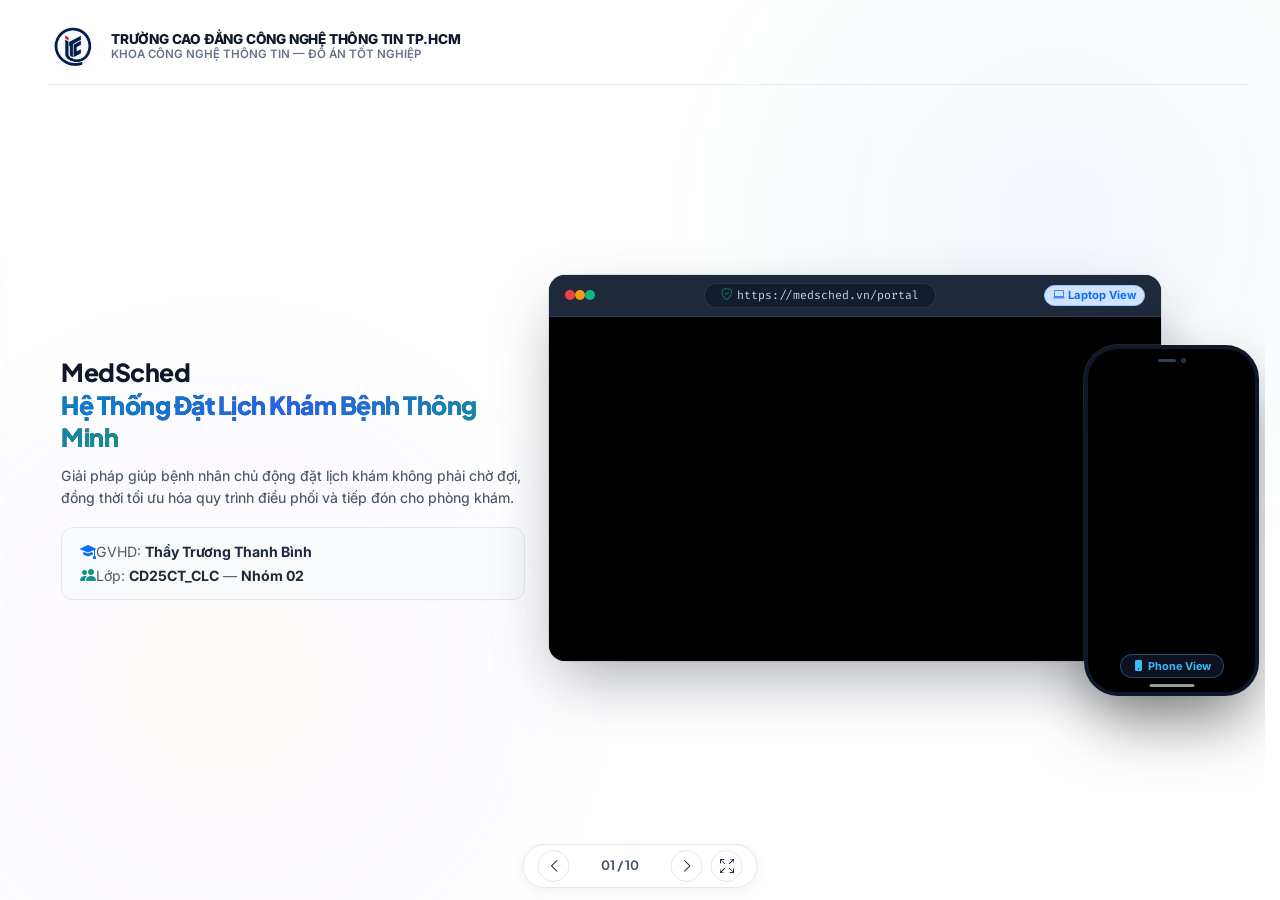
==== b_Slide/index.html @ 3b8d7a93 "refactor(slide-02): remove 3-tier architecture bar, expand 4 user module cards" ====
<!DOCTYPE html>
<html lang="vi">
<head>
  <meta charset="UTF-8">
  <meta name="viewport" content="width=device-width, initial-scale=1.0">
  <title>MedSched | Hệ Thống Đặt Lịch Khám Bệnh Thông Minh</title>
  <meta name="description" content="Slide web thuyết trình bảo vệ đồ án tốt nghiệp MedSched - Hệ thống y tế thông minh đặt lịch khám và vận hành phòng khám đa cơ sở.">

  <!-- Google Fonts: Plus Jakarta Sans, Inter, Fira Code -->
  <link rel="preconnect" href="https://fonts.googleapis.com">
  <link rel="preconnect" href="https://fonts.gstatic.com" crossorigin>
  <link href="https://fonts.googleapis.com/css2?family=Fira+Code:wght@400;500;600;700&family=Inter:wght@300;400;500;600;700;800&family=Plus+Jakarta+Sans:ital,wght@0,400;0,500;0,600;0,700;0,800;1,400;1,700&display=swap" rel="stylesheet">

  <!-- Bootstrap 5.3 & Icons CDN -->
  <link href="https://cdn.jsdelivr.net/npm/bootstrap@5.3.2/dist/css/bootstrap.min.css" rel="stylesheet">
  <link rel="stylesheet" href="https://cdn.jsdelivr.net/npm/bootstrap-icons@1.11.3/font/bootstrap-icons.min.css">

  <link rel="stylesheet" href="./css/style.css">
</head>
<body>
  <div class="bg-mesh-glow"></div>

  <!-- Main Slides Container -->
  
  <!-- Main Slides Container -->
  <div class="slides-container" id="snapContainer">

    <!-- SLIDE 01: BÌA ĐỀ TÀI -->
    <section class="slide-section active" id="slide-01">
      
      <div class="content-box hero-box position-relative d-flex flex-column justify-content-between my-auto">
        <!-- Top Header Bar: Logo ITC + Tên Trường & Khoa (Đưa lên đỉnh Slide 01 theo đúng vị trí khoanh đỏ) -->
        <div class="slide-01-top-bar d-flex align-items-center justify-content-between w-100">
          <div class="slide-01-brand-header">
            <img src="./img/logo_itc.png" alt="Logo Trường Cao Đẳng Công Nghệ Thông Tin TP.HCM - ITC" class="itc-logo">
            <div class="d-flex flex-column">
              <span class="school-title">TRƯỜNG CAO ĐẲNG CÔNG NGHỆ THÔNG TIN TP.HCM</span>
              <span class="school-sub">KHOA CÔNG NGHỆ THÔNG TIN — ĐỒ ÁN TỐT NGHIỆP</span>
            </div>
          </div>
        </div>

        <div class="row g-3 g-xl-4 align-items-center w-100 mx-auto justify-content-between my-auto">
          <!-- Cột Trái: Thông tin đề tài, GVHD & Nhóm thực hiện (Bố cục cân đối, liền mạch trang nhã) -->
          <div class="col-lg-5 col-xl-5 text-start d-flex flex-column justify-content-center slide-01-left-col py-1">
            <!-- Tiêu đề đề tài -->
            <h1 class="display-title cover-title">
              MedSched<br>
              <span class="hero-gradient">Hệ Thống Đặt Lịch Khám Bệnh Thông Minh</span>
            </h1>

            <!-- Câu mô tả sản phẩm giải quyết vấn đề -->
            <p class="cover-description">
              Giải pháp giúp bệnh nhân chủ động đặt lịch khám không phải chờ đợi, đồng thời tối ưu hóa quy trình điều phối và tiếp đón cho phòng khám.
            </p>

            <!-- Khung thông tin GVHD & Nhóm -->
            <div class="teacher-card d-flex flex-column gap-1.5 text-muted">
              <div class="d-flex align-items-center">
                <i class="bi bi-mortarboard-fill text-primary me-2.5 fs-6"></i>
                <span>GVHD: <strong class="text-slate-800">Thầy Trương Thanh Bình</strong></span>
              </div>
              <div class="d-flex align-items-center">
                <i class="bi bi-people-fill text-teal me-2.5 fs-6"></i>
                <span>Lớp: <strong class="text-slate-800">CD25CT_CLC</strong> — <strong class="text-slate-800">Nhóm 02</strong></span>
              </div>
            </div>
          </div>

          <!-- Cột Phải: Mockup Laptop & Phone hiển thị 2 Video UI Live Demo -->
          <div class="col-lg-7 col-xl-7 d-flex justify-content-end p-0">
            <div class="hero-showcase-container position-relative">
              <!-- Mockup Laptop (Web Portal & Admin UI Video) -->
              <div class="laptop-mockup-wrapper">
                <div class="laptop-window-bar d-flex align-items-center justify-content-between px-3 py-2">
                  <div class="d-flex align-items-center gap-1.5">
                    <span class="window-dot dot-red"></span>
                    <span class="window-dot dot-yellow"></span>
                    <span class="window-dot dot-green"></span>
                  </div>
                  <div class="laptop-url-pill text-truncate">
                    <i class="bi bi-shield-check text-success me-1"></i>https://medsched.vn/portal
                  </div>
                  <div class="laptop-badge">
                    <span class="badge bg-primary-subtle text-primary border border-primary-subtle rounded-pill py-0.5 px-2.5 member-lead-badge">
                      <i class="bi bi-laptop me-1"></i>Laptop View
                    </span>
                  </div>
                </div>
                <div class="laptop-screen-content">
                  <video src="./video/UI_LapTop.mp4" autoplay muted loop playsinline preload="auto" class="laptop-video"></video>
                </div>
              </div>

              <!-- Mockup Phone (Mobile PWA Video) -->
              <div class="phone-mockup-wrapper">
                <div class="phone-notch">
                  <span class="phone-speaker"></span>
                  <span class="phone-camera"></span>
                </div>
                <div class="phone-screen-content">
                  <video src="./video/UI_Phone.mp4" autoplay muted loop playsinline preload="auto" class="phone-video"></video>
                </div>
                <div class="phone-bottom-bar">
                  <span class="phone-home-indicator"></span>
                </div>
                <div class="phone-floating-tag">
                  <i class="bi bi-phone-fill me-1"></i>Phone View
                </div>
              </div>

            </div>
          </div>

        </div>
      </div>
    
    </section>

    
    <!-- SLIDE 02: CẤU TRÚC DỰ ÁN & CÁC PHÂN HỆ CỐT LÕI -->
    <section class="slide-section" id="slide-02">
      <div class="content-box d-flex flex-column justify-content-between">
        <!-- Header -->
        <div class="d-flex justify-content-between align-items-center mb-2 pb-2 border-bottom">
          <div>
            <h2 class="h4 fw-bold mb-0 text-slate-900">01. Cấu Trúc Dự Án &amp; Các Phân Hệ Cốt Lõi</h2>
            <p class="text-muted small mb-0">Mô hình hoạt động và vai trò của 4 phân hệ người dùng phục vụ quy trình y tế</p>
          </div>
          <img src="./img/logo_itc.png" alt="Logo ITC" class="slide-header-itc-logo">
        </div>

        <!-- 4 Phân Hệ Cốt Lõi (4 Cột Đầy Đủ Không Gian) -->
        <div class="row g-3 my-auto align-items-stretch" style="flex: 1; padding: 8px 0;">
          <!-- 1. BỆNH NHÂN -->
          <div class="col-md-6 col-xl-3">
            <div class="module-card h-100 p-3.5 d-flex flex-column justify-content-between border-top-primary">
              <div>
                <div class="d-flex align-items-center justify-content-between mb-3 pb-2 border-bottom">
                  <div class="d-flex align-items-center gap-2">
                    <div class="module-icon-wrap bg-primary-subtle text-primary">
                      <i class="bi bi-people-fill fs-5"></i>
                    </div>
                    <div>
                      <h5 class="fw-bold text-slate-800 mb-0 fs-6">Phân Hệ Bệnh Nhân</h5>
                      <span class="badge bg-primary-subtle text-primary border border-primary px-1.5 py-0.5" style="font-size: 0.68rem;">Cổng Đặt Lịch</span>
                    </div>
                  </div>
                </div>
                <div class="module-tasks-list">
                  <div class="small text-slate-700 mb-2.5"><i class="bi bi-check-circle-fill text-primary me-2"></i><strong>Đặt lịch trực tuyến:</strong> Chọn bác sĩ, chuyên khoa và khung giờ linh hoạt.</div>
                  <div class="small text-slate-700 mb-2.5"><i class="bi bi-check-circle-fill text-primary me-2"></i><strong>Phiếu hẹn điện tử:</strong> Nhận mã phiếu hẹn kèm mã QR để tiếp đón tức thì.</div>
                  <div class="small text-slate-700"><i class="bi bi-check-circle-fill text-primary me-2"></i><strong>Tra cứu cá nhân:</strong> Xem lại lịch sử khám bệnh, đơn thuốc và thanh toán.</div>
                </div>
              </div>
              <div class="module-card-footer mt-3 pt-2.5 border-top text-muted small d-flex justify-content-between align-items-center">
                <span>Đối tượng:</span>
                <span class="badge bg-light text-slate-700 border">Bệnh nhân / Người nhà</span>
              </div>
            </div>
          </div>

          <!-- 2. TIẾP ĐÓN & LỄ TÂN -->
          <div class="col-md-6 col-xl-3">
            <div class="module-card h-100 p-3.5 d-flex flex-column justify-content-between border-top-amber">
              <div>
                <div class="d-flex align-items-center justify-content-between mb-3 pb-2 border-bottom">
                  <div class="d-flex align-items-center gap-2">
                    <div class="module-icon-wrap bg-amber-subtle text-amber">
                      <i class="bi bi-hospital fs-5"></i>
                    </div>
                    <div>
                      <h5 class="fw-bold text-slate-800 mb-0 fs-6">Phân Hệ Tiếp Đón</h5>
                      <span class="badge bg-amber-subtle text-amber border border-warning px-1.5 py-0.5" style="font-size: 0.68rem;">Quầy Lễ Tân</span>
                    </div>
                  </div>
                </div>
                <div class="module-tasks-list">
                  <div class="small text-slate-700 mb-2.5"><i class="bi bi-check-circle-fill text-amber me-2"></i><strong>Tiếp nhận nhanh:</strong> Quét mã QR trên điện thoại để đối soát thông tin đặt hẹn.</div>
                  <div class="small text-slate-700 mb-2.5"><i class="bi bi-check-circle-fill text-amber me-2"></i><strong>Cấp số thứ tự (STT):</strong> Tự động phân luồng vào đúng buồng khám chuyên khoa.</div>
                  <div class="small text-slate-700"><i class="bi bi-check-circle-fill text-amber me-2"></i><strong>Điều phối hàng đợi:</strong> Theo dõi sĩ số phòng khám theo thời gian thực.</div>
                </div>
              </div>
              <div class="module-card-footer mt-3 pt-2.5 border-top text-muted small d-flex justify-content-between align-items-center">
                <span>Đối tượng:</span>
                <span class="badge bg-light text-slate-700 border">Nhân viên tiếp đón</span>
              </div>
            </div>
          </div>

          <!-- 3. BÁC SĨ CHUYÊN KHOA -->
          <div class="col-md-6 col-xl-3">
            <div class="module-card h-100 p-3.5 d-flex flex-column justify-content-between border-top-teal">
              <div>
                <div class="d-flex align-items-center justify-content-between mb-3 pb-2 border-bottom">
                  <div class="d-flex align-items-center gap-2">
                    <div class="module-icon-wrap bg-teal-subtle text-teal">
                      <i class="bi bi-clipboard2-pulse fs-5"></i>
                    </div>
                    <div>
                      <h5 class="fw-bold text-slate-800 mb-0 fs-6">Phân Hệ Bác Sĩ</h5>
                      <span class="badge bg-teal-subtle text-teal border border-teal px-1.5 py-0.5" style="font-size: 0.68rem;">Buồng Khám Bệnh</span>
                    </div>
                  </div>
                </div>
                <div class="module-tasks-list">
                  <div class="small text-slate-700 mb-2.5"><i class="bi bi-check-circle-fill text-teal me-2"></i><strong>Quản lý ca trực:</strong> Xem danh sách bệnh nhân đang chờ khám theo số thứ tự.</div>
                  <div class="small text-slate-700 mb-2.5"><i class="bi bi-check-circle-fill text-teal me-2"></i><strong>Bệnh án điện tử:</strong> Nhập triệu chứng lâm sàng và ghi nhận chẩn đoán.</div>
                  <div class="small text-slate-700"><i class="bi bi-check-circle-fill text-teal me-2"></i><strong>Kê đơn thuốc số:</strong> Chọn danh mục thuốc, liều dùng và hướng dẫn điều trị.</div>
                </div>
              </div>
              <div class="module-card-footer mt-3 pt-2.5 border-top text-muted small d-flex justify-content-between align-items-center">
                <span>Đối tượng:</span>
                <span class="badge bg-light text-slate-700 border">Bác sĩ chuyên khoa</span>
              </div>
            </div>
          </div>

          <!-- 4. QUẢN TRỊ HỆ THỐNG -->
          <div class="col-md-6 col-xl-3">
            <div class="module-card h-100 p-3.5 d-flex flex-column justify-content-between border-top-purple">
              <div>
                <div class="d-flex align-items-center justify-content-between mb-3 pb-2 border-bottom">
                  <div class="d-flex align-items-center gap-2">
                    <div class="module-icon-wrap bg-purple-subtle text-purple">
                      <i class="bi bi-shield-lock fs-5"></i>
                    </div>
                    <div>
                      <h5 class="fw-bold text-slate-800 mb-0 fs-6">Phân Hệ Quản Trị</h5>
                      <span class="badge bg-purple-subtle text-purple border border-purple px-1.5 py-0.5" style="font-size: 0.68rem;">Admin / Giám Đốc</span>
                    </div>
                  </div>
                </div>
                <div class="module-tasks-list">
                  <div class="small text-slate-700 mb-2.5"><i class="bi bi-check-circle-fill text-purple me-2"></i><strong>Quản lý nhân sự:</strong> Cấp tài khoản và phân quyền chặt chẽ theo vai trò.</div>
                  <div class="small text-slate-700 mb-2.5"><i class="bi bi-check-circle-fill text-purple me-2"></i><strong>Cấu hình phòng khám:</strong> Thiết lập chuyên khoa, buồng khám &amp; lịch làm việc.</div>
                  <div class="small text-slate-700"><i class="bi bi-check-circle-fill text-purple me-2"></i><strong>Báo cáo thống kê:</strong> Theo dõi lượt khám, trạng thái xử lý và doanh thu.</div>
                </div>
              </div>
              <div class="module-card-footer mt-3 pt-2.5 border-top text-muted small d-flex justify-content-between align-items-center">
                <span>Đối tượng:</span>
                <span class="badge bg-light text-slate-700 border">Quản trị viên (Admin)</span>
              </div>
            </div>
          </div>
        </div>
      </div>
    </section>


    <section class="slide-section" id="slide-03">
      <div class="content-box d-flex flex-column justify-content-between h-100">
        <!-- Header -->
        <div class="d-flex justify-content-between align-items-center mb-2 pb-2 border-bottom flex-shrink-0">
          <div>
            <h2 class="h4 fw-bold mb-0 text-slate-900">02. Luồng Nghiệp Vụ 1 Ca Khám Hoàn Chỉnh</h2>
            <span class="text-muted small">Quy trình vận hành 4 giai đoạn khép kín từ lúc đặt lịch hẹn đến khi hoàn tất xuất viện</span>
          </div>
          <img src="./img/logo_itc.png" alt="Logo ITC" class="slide-header-itc-logo">
        </div>

        <!-- Khung Luồng Nghiệp Vụ Chính (4 Cột Giai Đoạn Tuyến Tính) -->
        <div class="clinical-workflow-board flex-grow-1 d-flex flex-column justify-content-between my-auto py-1">
          <div class="row g-3 align-items-stretch">
            
            <!-- GIAI ĐOẠN 1: BỆNH NHÂN ĐẶT LỊCH -->
            <div class="col-lg-3 col-md-6 d-flex">
              <div class="workflow-stage-card card-patient w-100 d-flex flex-column justify-content-between">
                <div>
                  <div class="stage-card-top border-bottom pb-2 mb-2">
                    <div class="d-flex align-items-center justify-content-between mb-1.5">
                      <span class="stage-step-badge badge-step-1">GIAI ĐOẠN 01</span>
                      <span class="badge bg-primary-subtle text-primary border border-primary-subtle px-2 py-0.5" style="font-size: 0.7rem;">
                        <i class="bi bi-person-fill me-1"></i>Bệnh Nhân
                      </span>
                    </div>
                    <h5 class="fw-bold text-slate-900 mb-0 fs-6">1. Đặt Lịch Trực Tuyến</h5>
                    <span class="text-muted" style="font-size: 0.74rem;">Cổng thông tin Web / Mobile</span>
                  </div>

                  <div class="stage-status-box status-booked mb-2.5">
                    <span class="status-label text-muted" style="font-size: 0.74rem;">Trạng thái hệ thống:</span>
                    <span class="status-code">BOOKED</span>
                  </div>

                  <div class="stage-action-list">
                    <div class="stage-action-item">
                      <div class="action-num">1</div>
                      <div class="action-text">
                        <strong>Chọn Bác sĩ &amp; Khung giờ:</strong>
                        <p class="mb-0 text-muted">Tra cứu chuyên khoa, chọn ngày khám và giờ còn trống.</p>
                      </div>
                    </div>
                    <div class="stage-action-item">
                      <div class="action-num">2</div>
                      <div class="action-text">
                        <strong>Khai báo thông tin cá nhân:</strong>
                        <p class="mb-0 text-muted">Điền họ tên, số điện thoại &amp; triệu chứng bệnh ban đầu.</p>
                      </div>
                    </div>
                    <div class="stage-action-item">
                      <div class="action-num">3</div>
                      <div class="action-text">
                        <strong>Xác nhận phiếu hẹn:</strong>
                        <p class="mb-0 text-muted">Hệ thống tạo mã lịch hẹn duy nhất và sinh mã QR lưu về máy.</p>
                      </div>
                    </div>
                  </div>
                </div>

                <div class="stage-artifact-box artifact-patient mt-2.5">
                  <div class="artifact-label"><i class="bi bi-qr-code me-1"></i>Kết quả đầu ra:</div>
                  <div class="artifact-title">Phiếu Hẹn Điện Tử + Mã QR</div>
                </div>
              </div>
            </div>

            <!-- GIAI ĐOẠN 2: LỄ TÂN TIẾP ĐÓN -->
            <div class="col-lg-3 col-md-6 d-flex">
              <div class="workflow-stage-card card-reception w-100 d-flex flex-column justify-content-between">
                <div>
                  <div class="stage-card-top border-bottom pb-2 mb-2">
                    <div class="d-flex align-items-center justify-content-between mb-1.5">
                      <span class="stage-step-badge badge-step-2">GIAI ĐOẠN 02</span>
                      <span class="badge bg-info-subtle text-info border border-info-subtle px-2 py-0.5" style="font-size: 0.7rem;">
                        <i class="bi bi-hospital me-1"></i>Lễ Tân
                      </span>
                    </div>
                    <h5 class="fw-bold text-slate-900 mb-0 fs-6">2. Tiếp Đón &amp; Cấp STT</h5>
                    <span class="text-muted" style="font-size: 0.74rem;">Tại quầy tiếp nhận phòng khám</span>
                  </div>

                  <div class="stage-status-box status-checkedin mb-2.5">
                    <span class="status-label text-muted" style="font-size: 0.74rem;">Trạng thái hệ thống:</span>
                    <span class="status-code">CHECKED_IN</span>
                  </div>

                  <div class="stage-action-list">
                    <div class="stage-action-item">
                      <div class="action-num">1</div>
                      <div class="action-text">
                        <strong>Quét mã QR check-in:</strong>
                        <p class="mb-0 text-muted">Lễ tân dùng camera quét mã QR trên điện thoại bệnh nhân.</p>
                      </div>
                    </div>
                    <div class="stage-action-item">
                      <div class="action-num">2</div>
                      <div class="action-text">
                        <strong>Đối soát thông tin:</strong>
                        <p class="mb-0 text-muted">Kiểm tra thông tin đặt hẹn và xác nhận bệnh nhân đã tới.</p>
                      </div>
                    </div>
                    <div class="stage-action-item">
                      <div class="action-num">3</div>
                      <div class="action-text">
                        <strong>Cấp số thứ tự (STT):</strong>
                        <p class="mb-0 text-muted">Hệ thống cấp STT và tự động đẩy vào hàng đợi của Bác sĩ.</p>
                      </div>
                    </div>
                  </div>
                </div>

                <div class="stage-artifact-box artifact-reception mt-2.5">
                  <div class="artifact-label"><i class="bi bi-ticket-perforated me-1"></i>Kết quả đầu ra:</div>
                  <div class="artifact-title">Số Thứ Tự &amp; Buồng Khám Chỉ Định</div>
                </div>
              </div>
            </div>

            <!-- GIAI ĐOẠN 3: BÁC SĨ KHÁM & KÊ ĐƠN -->
            <div class="col-lg-3 col-md-6 d-flex">
              <div class="workflow-stage-card card-doctor w-100 d-flex flex-column justify-content-between">
                <div>
                  <div class="stage-card-top border-bottom pb-2 mb-2">
                    <div class="d-flex align-items-center justify-content-between mb-1.5">
                      <span class="stage-step-badge badge-step-3">GIAI ĐOẠN 03</span>
                      <span class="badge bg-warning-subtle text-amber border border-warning-subtle px-2 py-0.5" style="font-size: 0.7rem;">
                        <i class="bi bi-heart-pulse-fill me-1"></i>Bác Sĩ
                      </span>
                    </div>
                    <h5 class="fw-bold text-slate-900 mb-0 fs-6">3. Khám Bệnh &amp; Kê Đơn</h5>
                    <span class="text-muted" style="font-size: 0.74rem;">Tại buồng khám chuyên khoa</span>
                  </div>

                  <div class="stage-status-box status-inprogress mb-2.5">
                    <span class="status-label text-muted" style="font-size: 0.74rem;">Trạng thái hệ thống:</span>
                    <span class="status-code">IN_PROGRESS</span>
                  </div>

                  <div class="stage-action-list">
                    <div class="stage-action-item">
                      <div class="action-num">1</div>
                      <div class="action-text">
                        <strong>Gọi số thứ tự vào buồng:</strong>
                        <p class="mb-0 text-muted">Bác sĩ xem hàng đợi ca trực và bấm gọi bệnh nhân tiếp theo.</p>
                      </div>
                    </div>
                    <div class="stage-action-item">
                      <div class="action-num">2</div>
                      <div class="action-text">
                        <strong>Khám lâm sàng &amp; chẩn đoán:</strong>
                        <p class="mb-0 text-muted">Thăm khám thực tế, ghi nhận kết quả vào bệnh án điện tử.</p>
                      </div>
                    </div>
                    <div class="stage-action-item">
                      <div class="action-num">3</div>
                      <div class="action-text">
                        <strong>Kê đơn thuốc điện tử:</strong>
                        <p class="mb-0 text-muted">Chọn thuốc, kê liều dùng và chuyển đơn sang quầy thanh toán.</p>
                      </div>
                    </div>
                  </div>
                </div>

                <div class="stage-artifact-box artifact-doctor mt-2.5">
                  <div class="artifact-label"><i class="bi bi-file-earmark-medical me-1"></i>Kết quả đầu ra:</div>
                  <div class="artifact-title">Bệnh Án Điện Tử &amp; Đơn Thuốc Số</div>
                </div>
              </div>
            </div>

            <!-- GIAI ĐOẠN 4: THU NGÂN THANH TOÁN -->
            <div class="col-lg-3 col-md-6 d-flex">
              <div class="workflow-stage-card card-cashier w-100 d-flex flex-column justify-content-between">
                <div>
                  <div class="stage-card-top border-bottom pb-2 mb-2">
                    <div class="d-flex align-items-center justify-content-between mb-1.5">
                      <span class="stage-step-badge badge-step-4">GIAI ĐOẠN 04</span>
                      <span class="badge bg-success-subtle text-success border border-success-subtle px-2 py-0.5" style="font-size: 0.7rem;">
                        <i class="bi bi-cash-stack me-1"></i>Thu Ngân
                      </span>
                    </div>
                    <h5 class="fw-bold text-slate-900 mb-0 fs-6">4. Thanh Toán &amp; Xuất Viện</h5>
                    <span class="text-muted" style="font-size: 0.74rem;">Tại quầy thu ngân &amp; nhà thuốc</span>
                  </div>

                  <div class="stage-status-box status-completed mb-2.5">
                    <span class="status-label text-muted" style="font-size: 0.74rem;">Trạng thái hệ thống:</span>
                    <span class="status-code">COMPLETED</span>
                  </div>

                  <div class="stage-action-list">
                    <div class="stage-action-item">
                      <div class="action-num">1</div>
                      <div class="action-text">
                        <strong>Tính toán tổng viện phí:</strong>
                        <p class="mb-0 text-muted">Hệ thống tự động cộng tiền khám và tiền thuốc trong đơn.</p>
                      </div>
                    </div>
                    <div class="stage-action-item">
                      <div class="action-num">2</div>
                      <div class="action-text">
                        <strong>Thanh toán linh hoạt:</strong>
                        <p class="mb-0 text-muted">Bệnh nhân thanh toán bằng Tiền mặt hoặc Quét mã VietQR.</p>
                      </div>
                    </div>
                    <div class="stage-action-item">
                      <div class="action-num">3</div>
                      <div class="action-text">
                        <strong>In hóa đơn &amp; phát thuốc:</strong>
                        <p class="mb-0 text-muted">In biên lai thanh toán, bàn giao thuốc và hoàn tất ca khám.</p>
                      </div>
                    </div>
                  </div>
                </div>

                <div class="stage-artifact-box artifact-cashier mt-2.5">
                  <div class="artifact-label"><i class="bi bi-receipt me-1"></i>Kết quả đầu ra:</div>
                  <div class="artifact-title">Hóa Đơn Viện Phí &amp; Hoàn Tất Khám</div>
                </div>
              </div>
            </div>

          </div>

          <!-- Dải Tiến Trình Liên Kết Bên Dưới (Workflow Continuity Pipeline) -->
          <div class="workflow-flow-bar mt-2.5 p-2 rounded-3 bg-white border d-flex align-items-center justify-content-between shadow-sm flex-shrink-0">
            <div class="flow-pill text-primary fw-bold small d-flex align-items-center gap-1.5" style="font-size: 0.8rem;">
              <i class="bi bi-1-circle-fill"></i> Đặt lịch trực tuyến
            </div>
            <div class="flow-connector text-muted small d-flex align-items-center gap-1" style="font-size: 0.74rem;">
              <span>Đến phòng khám</span> <i class="bi bi-arrow-right-short fs-5 text-primary"></i>
            </div>
            <div class="flow-pill text-info fw-bold small d-flex align-items-center gap-1.5" style="font-size: 0.8rem;">
              <i class="bi bi-2-circle-fill"></i> Quét QR &amp; Cấp STT
            </div>
            <div class="flow-connector text-muted small d-flex align-items-center gap-1" style="font-size: 0.74rem;">
              <span>Mời vào buồng</span> <i class="bi bi-arrow-right-short fs-5 text-info"></i>
            </div>
            <div class="flow-pill text-amber fw-bold small d-flex align-items-center gap-1.5" style="font-size: 0.8rem;">
              <i class="bi bi-3-circle-fill"></i> Khám bệnh &amp; Kê đơn
            </div>
            <div class="flow-connector text-muted small d-flex align-items-center gap-1" style="font-size: 0.74rem;">
              <span>Chuyển đơn thuốc</span> <i class="bi bi-arrow-right-short fs-5 text-amber"></i>
            </div>
            <div class="flow-pill text-success fw-bold small d-flex align-items-center gap-1.5" style="font-size: 0.8rem;">
              <i class="bi bi-4-circle-fill"></i> Thanh toán &amp; Nhận thuốc
            </div>
          </div>
        </div>
      </div>
    </section>
        <!-- SLIDE 04: KIẾN TRÚC TỔNG THỂ HỆ THỐNG (HIGH-LEVEL ARCHITECTURE) -->
    <section class="slide-section" id="slide-04">
      <div class="content-box d-flex flex-column justify-content-between">
        <div class="d-flex justify-content-between align-items-center mb-2 pb-2 border-bottom">
          <div class="d-flex align-items-center gap-2">
            <h2 class="h4 fw-bold mb-0 text-slate-900">03. Kiến Trúc Tổng Thể Hệ Thống (High-Level Architecture)</h2>
            <a href="./medsched_archify_architecture.html" target="_blank" class="btn btn-sm btn-outline-primary d-inline-flex align-items-center gap-1 py-0.5 px-2">
              <i class="bi bi-box-arrow-up-right"></i> Mở toàn màn hình
            </a>
          </div>
          <img src="./img/logo_itc.png" alt="Logo ITC" class="slide-header-itc-logo">
        </div>

        <div class="diagram-slide-body row g-3 align-items-center justify-content-center my-auto">
          <div class="col-12 d-flex justify-content-center">
            <div class="archify-frame-container">
              <iframe src="./medsched_archify_architecture.html?embed=true&v=2" title="Sơ đồ Kiến trúc Tổng thể Hệ thống MedSched Pro" class="archify-iframe" loading="lazy"></iframe>
            </div>
          </div>
        </div>
      </div>
    </section>

    <section class="slide-section" id="slide-05">
      <div class="content-box d-flex flex-column justify-content-between">
        <div class="d-flex justify-content-between align-items-center mb-2 pb-2 border-bottom">
          <div class="d-flex align-items-center gap-2">
            <h2 class="h4 fw-bold mb-0 text-slate-900">04. Kiến Trúc Lõi Hexagonal (Ports &amp; Adapters)</h2>
          </div>
          <img src="./img/logo_itc.png" alt="Logo ITC" class="slide-header-itc-logo">
        </div>

        <div class="diagram-slide-body row g-3 align-items-center my-auto">
          <div class="col-lg-8 col-xl-9 d-flex justify-content-center">
            <div class="diagram-img-frame">
              <img src="./img/SoDo_LucGiac_Slide3.png" alt="Kiến trúc lục giác MedSched" class="diagram-img">
            </div>
          </div>
          <div class="col-lg-4 col-xl-3 d-flex flex-column gap-2">
            <div class="key-point-card border-left-red">
              <span class="badge bg-danger text-white mb-1">Tâm Lục Giác</span>
              <h6 class="fw-bold">Lõi Core Domain (0% Spring)</h6>
              <p class="mb-0">Hoàn toàn là Java 21 thuần túy, chứa các thực thể và Use Case y tế độc lập 100% với Spring Framework.</p>
            </div>
            <div class="key-point-card border-left-emerald">
              <span class="badge bg-success text-white mb-1">3 Cạnh Bên Trái</span>
              <h6 class="fw-bold">Inbound Ports &amp; Adapters</h6>
              <p class="mb-0">Cổng tiếp nhận yêu cầu từ Web Next.js 15, máy quét mã QR tiếp đón và Filter kiểm soát JWT 1 phiên duy nhất.</p>
            </div>
            <div class="key-point-card border-left-purple">
              <span class="badge text-white mb-1 bg-purple-accent">3 Cạnh Bên Phải</span>
              <h6 class="fw-bold">Outbound Ports &amp; Adapters</h6>
              <p class="mb-0">Cổng cắm ngoại vi: Spring Data JPA (MySQL 23 bảng), Spring AI (Gemini 2.5 Flash) và VietQR tự động.</p>
            </div>
          </div>
        </div>
      </div>
    </section>
        <section class="slide-section" id="slide-06">
      <div class="content-box d-flex flex-column justify-content-between">
        <div class="d-flex justify-content-between align-items-center mb-2 pb-2 border-bottom">
          <div class="d-flex align-items-center gap-2">
            <h2 class="h4 fw-bold mb-0 text-slate-900">05. Thiết Kế Cơ Sở Dữ Liệu Quan Hệ (Chuẩn 3NF - MySQL)</h2>
          </div>
          <img src="./img/logo_itc.png" alt="Logo ITC" class="slide-header-itc-logo">
        </div>

        <div class="diagram-slide-body row g-3 align-items-center my-auto">
          <!-- Cột Trái: Window Mockup khung CSDL trực quan -->
          <div class="col-lg-5 col-xl-5 d-flex justify-content-center">
            <div class="diagram-img-frame diagram-frame-db" title="Click để phóng to toàn màn hình">
              <div class="db-mockup-header">
                <div class="db-mockup-dots">
                  <span class="db-mockup-dot db-dot-red"></span>
                  <span class="db-mockup-dot db-dot-yellow"></span>
                  <span class="db-mockup-dot db-dot-green"></span>
                </div>
                <span class="db-mockup-title">ERD Schema • MySQL 8.0</span>
                <span class="db-mockup-badge"><i class="bi bi-diagram-3 me-1"></i>ERD DBeaver</span>
              </div>
              <div class="db-mockup-body">
                <img src="./img/medsched_db.png" alt="Sơ đồ CSDL MedSched" class="diagram-img diagram-img-db">
                <div class="db-zoom-floating-hint"><i class="bi bi-arrows-fullscreen"></i> Phóng to</div>
              </div>
            </div>
          </div>

          <!-- Cột Phải: 3 Thẻ nhóm nghiệp vụ rõ ràng, an toàn, dễ trình bày -->
          <div class="col-lg-7 col-xl-7 slide-06-cards-col">
            <!-- Thẻ 1: Khám Chữa Bệnh Cốt Lõi -->
            <div class="key-point-card db-card-compact border-left-blue">
              <div class="db-card-header">
                <span class="badge bg-primary text-white py-0.5 px-2 card-badge-sm"><i class="bi bi-hospital me-1"></i>Khám Chữa Bệnh</span>
                <span class="badge bg-primary-subtle text-primary fw-bold font-monospace px-2 py-0.5 card-badge-sm">Nghiệp Vụ Cốt Lõi</span>
              </div>
              <h6 class="db-card-title">Quản Lý Chuyên Khoa, Lịch Khám &amp; Hồ Sơ Bệnh Án</h6>
              <div class="db-card-body">
                <div class="db-card-line"><strong>• Bác sĩ &amp; Khung giờ:</strong> <code class="db-table-chip">specialties</code>, <code class="db-table-chip">doctors</code>, <code class="db-table-chip">doctor_schedules</code>, <code class="db-table-chip">time_slots</code> (Quản lý bác sĩ, ca trực và các khung giờ khám).</div>
                <div class="db-card-line"><strong>• Lịch hẹn khám:</strong> <code class="db-table-chip">appointments</code>, <code class="db-table-chip">appointment_status_logs</code> (Lưu trữ và theo dõi tiến trình ca khám).</div>
                <div class="db-card-line"><strong>• Bệnh án &amp; Đơn thuốc:</strong> <code class="db-table-chip">medical_records</code>, <code class="db-table-chip">medicines</code>, <code class="db-table-chip">prescriptions</code>, <code class="db-table-chip">prescription_items</code> (Chẩn đoán, kê đơn thuốc).</div>
              </div>
            </div>

            <!-- Thẻ 2: Quản Trị Hệ Thống & Viện Phí -->
            <div class="key-point-card db-card-compact border-left-teal">
              <div class="db-card-header">
                <span class="badge text-white py-0.5 px-2 bg-teal-accent card-badge-sm"><i class="bi bi-person-badge me-1"></i>Quản Trị &amp; Viện Phí</span>
                <span class="badge bg-teal-subtle text-teal fw-bold font-monospace px-2 py-0.5 card-badge-sm">Vận Hành &amp; Thanh Toán</span>
              </div>
              <h6 class="db-card-title">Người Dùng, Phân Quyền &amp; Hóa Đơn Dịch Vụ</h6>
              <div class="db-card-body">
                <div class="db-card-line"><strong>• Người dùng &amp; Phân quyền:</strong> <code class="db-table-chip">users</code>, <code class="db-table-chip">patient_profiles</code>, <code class="db-table-chip">medical_centers</code>, <code class="db-table-chip">user_medical_center_roles</code> (Quản lý tài khoản, hồ sơ người bệnh và vai trò).</div>
                <div class="db-card-line"><strong>• Hóa đơn &amp; Thanh toán:</strong> <code class="db-table-chip">invoices</code>, <code class="db-table-chip">payments</code> (Xuất viện phí, lưu lịch sử giao dịch rõ ràng, minh bạch).</div>
                <div class="db-card-line"><strong>• Tiện ích hỗ trợ:</strong> <code class="db-table-chip">promotions</code>, <code class="db-table-chip">doctor_reviews</code>, <code class="db-table-chip">system_settings</code> (Ưu đãi dịch vụ, đánh giá bác sĩ và cấu hình hệ thống).</div>
              </div>
            </div>

            <!-- Thẻ 3: Toàn Vẹn Quan Hệ & Chuẩn Hóa CSDL -->
            <div class="key-point-card db-card-compact border-left-green">
              <div class="db-card-header">
                <span class="badge bg-success text-white py-0.5 px-2 card-badge-sm"><i class="bi bi-shield-check me-1"></i>Toàn Vẹn Dữ Liệu</span>
                <span class="badge bg-success-subtle text-success fw-bold font-monospace px-2 py-0.5 card-badge-sm">100% Chuẩn 3NF</span>
              </div>
              <h6 class="db-card-title">Thiết Kế Chuẩn 3NF &amp; Ràng Buộc Khóa Ngoại Chặt Chẽ</h6>
              <div class="db-card-body">
                <div class="db-card-line"><strong>• Chuẩn 3NF:</strong> Thiết kế phân tách bảng khoa học, loại bỏ phụ thuộc bắc cầu; 100% bảng có khóa chính (PK).</div>
                <div class="db-card-line"><strong>• Ràng buộc toàn vẹn:</strong> Khóa ngoại (<code class="db-table-chip">ON DELETE RESTRICT</code>) đảm bảo không xóa nhầm dữ liệu lịch sử ca khám, bệnh án và viện phí.</div>
                <div class="db-card-line"><strong>• Tối ưu tra cứu:</strong> Đánh chỉ mục Index trên <code class="db-table-chip">booking_code</code>, mã bác sĩ và ngày khám giúp truy xuất thông tin nhanh chóng.</div>
              </div>
            </div>
          </div>
        </div>
      </div>
    </section>
<section class="slide-section" id="slide-07">
      <div class="content-box d-flex flex-column justify-content-between">
        <div class="d-flex justify-content-between align-items-center mb-2 pb-2 border-bottom">
          <div class="d-flex align-items-center gap-2">
            <h2 class="h4 fw-bold mb-0 text-slate-900">06. Giải Quyết Xung Đột Concurrency: Khóa Atomic CAS &amp; Spring AI</h2>
          </div>
          <img src="./img/logo_itc.png" alt="Logo ITC" class="slide-header-itc-logo">
        </div>

        <div class="diagram-slide-body row g-3 align-items-center my-auto">
          <div class="col-lg-8 col-xl-9 d-flex justify-content-center">
            <div class="diagram-img-frame">
              <img src="./img/so_do_slide_05_concurrency.png" alt="Sơ đồ tuần tự Atomic CAS" class="diagram-img">
            </div>
          </div>
          <div class="col-lg-4 col-xl-3 d-flex flex-column gap-2">
            <div class="key-point-card border-left-blue">
              <span class="badge bg-primary text-white mb-1">Spring AI Triage</span>
              <h6 class="fw-bold">Gemini 2.5 Flash Phân Khoa</h6>
              <p class="mb-0">Tiếp nhận triệu chứng tự nhiên, phân luồng đúng chuyên khoa và trích xuất tóm tắt bệnh lý cho Bác sĩ.</p>
            </div>
            <div class="key-point-card border-left-red">
              <span class="badge bg-danger text-white mb-1">Giải Thuật CAS</span>
              <h6 class="fw-bold">Khóa Lạc Quan Nguyên Tử</h6>
              <p class="mb-0">Lệnh `UPDATE time_slots SET status='BOOKED' WHERE id=:id AND status='AVAILABLE'` chống double-booking 100%.</p>
            </div>
            <div class="key-point-card border-left-amber">
              <span class="badge bg-amber text-white mb-1 bg-amber-accent">Cơ Chế Phục Hồi</span>
              <h6 class="fw-bold">Fallback &amp; Cron 15 Phút</h6>
              <p class="mb-0">Người thất bại nhận 409 và gợi ý giờ tiếp theo. Cron Job 15p tự động nhả slot nếu không cọc VietQR.</p>
            </div>
          </div>
        </div>
      </div>
    </section>

    <!-- SLIDE 07: GIÁM SÁT HỆ THỐNG PROMETHEUS & GRAFANA -->
        <section class="slide-section" id="slide-08">
      <div class="content-box d-flex flex-column justify-content-between">
        <div class="d-flex justify-content-between align-items-center mb-2 pb-2 border-bottom">
          <div class="d-flex align-items-center gap-2">
            <h2 class="h4 fw-bold mb-0 text-slate-900">07. Giám Sát Hiệu Năng: Prometheus &amp; Grafana</h2>
          </div>
          <img src="./img/logo_itc.png" alt="Logo ITC" class="slide-header-itc-logo">
        </div>

        <div class="diagram-slide-body row g-3 align-items-center my-auto">
          <!-- Cột Trái: Window Mockup Grafana Dashboard 60% -->
          <div class="col-lg-7 col-xl-7 grafana-split-left">
            <div class="diagram-img-frame grafana-window-mockup" title="Click để phóng to toàn màn hình">
              <div class="grafana-window-header">
                <div class="grafana-window-dots">
                  <span class="db-mockup-dot db-dot-red"></span>
                  <span class="db-mockup-dot db-dot-yellow"></span>
                  <span class="db-mockup-dot db-dot-green"></span>
                </div>
                <span class="grafana-window-title">Grafana v10.4 • MedSched Production</span>
                <span class="grafana-live-pill"><i class="bi bi-circle-fill"></i> Live 5s</span>
              </div>
              <div class="grafana-window-body">
                <img src="./img/SoDo_Grafana_Slide6.jpg" alt="Dashboard Giám sát Grafana MedSched Cloud Production" class="diagram-img diagram-img-grafana">
                <div class="grafana-zoom-hint"><i class="bi bi-arrows-fullscreen"></i> Phóng to</div>
              </div>
            </div>
          </div>

          <!-- Cột Phải: 3 Thẻ SRE Architecture & Monitoring Insights 40% -->
          <div class="col-lg-5 col-xl-5 grafana-split-right">
            <!-- Thẻ 1: Prometheus TSDB Scraper -->
            <div class="key-point-card sre-card border-left-amber">
              <div class="sre-card-header">
                <span class="badge bg-warning text-dark fw-bold py-0.5 px-2 card-badge-sm"><i class="bi bi-broadcast me-1"></i>Prometheus TSDB</span>
                <span class="badge bg-warning-subtle text-dark fw-bold font-monospace px-2 py-0.5 card-badge-sm">Scrape: 5s</span>
              </div>
              <h6 class="sre-card-title">Thu Thập Số Liệu Realtime Qua Spring Actuator</h6>
              <div class="sre-card-body">
                <div class="sre-card-line"><strong>• Endpoint Scrape:</strong> Cào dữ liệu định kỳ mỗi 5 giây từ <code class="sre-metric-chip">:8080/actuator/prometheus</code>.</div>
                <div class="sre-card-line"><strong>• Golden Signals:</strong> Đo lường 4 tín hiệu vàng: Độ trễ (Latency), Lưu lượng (Traffic), Lỗi (Errors) và Bão hòa (Saturation).</div>
              </div>
            </div>

            <!-- Thẻ 2: Quản Trị Sức Khỏe Máy Chủ & JVM Heap -->
            <div class="key-point-card sre-card border-left-green">
              <div class="sre-card-header">
                <span class="badge bg-success text-white py-0.5 px-2 card-badge-sm"><i class="bi bi-cpu me-1"></i>Sức Khỏe JVM &amp; Cloud</span>
                <span class="badge bg-success-subtle text-success fw-bold font-monospace px-2 py-0.5 card-badge-sm">Uptime: 4.65 Days</span>
              </div>
              <h6 class="sre-card-title">Tối Ưu Hóa Bộ Nhớ &amp; Giám Sát DB Pool</h6>
              <div class="sre-card-body">
                <div class="sre-card-line"><strong>• Bộ nhớ JVM Heap:</strong> Duy trì ở mức tối ưu <code class="sre-metric-chip">54.8 MB</code> / <code class="sre-metric-chip">256 MB Max</code>, cơ chế GC tự động giải phóng tức thì.</div>
                <div class="sre-card-line"><strong>• Tải CPU &amp; HikariCP:</strong> CPU máy chủ duy trì an toàn ở <code class="sre-metric-chip">19.0%</code>; giám sát Connection Pool với <code class="sre-metric-chip">0 Leak</code>.</div>
              </div>
            </div>

            <!-- Thẻ 3: Cam Kết SLA & Cảnh Báo Chủ Động -->
            <div class="key-point-card sre-card border-left-blue">
              <div class="sre-card-header">
                <span class="badge bg-primary text-white py-0.5 px-2 card-badge-sm"><i class="bi bi-shield-check me-1"></i>SLA &amp; Cảnh Báo</span>
                <span class="badge bg-primary-subtle text-primary fw-bold font-monospace px-2 py-0.5 card-badge-sm">SLA 99.9%</span>
              </div>
              <h6 class="sre-card-title">Độ Trễ Phản Hồi Tức Thì &amp; Tự Động Cảnh Báo</h6>
              <div class="sre-card-body">
                <div class="sre-card-line"><strong>• Độ trễ API (p99):</strong> Các luồng đặt khám và Webhook thanh toán VietQR luôn phản hồi dưới <code class="sre-metric-chip">&lt; 15ms</code>.</div>
                <div class="sre-card-line"><strong>• Threshold Alerting:</strong> Thiết lập ngưỡng kích hoạt cảnh báo tự động khi CPU &gt; 80% hoặc Heap Memory vượt 85%.</div>
              </div>
            </div>
          </div>
        </div>
      </div>
    </section>
<section class="slide-section" id="slide-09">
      <div class="content-box d-flex flex-column justify-content-between text-center position-relative">
        <div class="d-flex justify-content-between align-items-center mb-2 pb-2 border-bottom">
          <div class="d-flex align-items-center gap-2">
            <h2 class="h4 fw-bold mb-0 text-slate-900">08. Trình Diễn Live Demo</h2>
          </div>
          <img src="./img/logo_itc.png" alt="Logo ITC" class="slide-header-itc-logo">
        </div>

        <!-- Chữ DEMO khổng lồ chính giữa màn hình -->
        <div class="my-auto py-5 d-flex flex-column align-items-center justify-content-center">
          <h1 class="fw-black mb-0 demo-display-title">
            DEMO
          </h1>
        </div>
      </div>
    </section>
    <!-- Slide 10: Tổng Kết Đề Tài & Định Hướng Phát Triển -->
    <section class="slide-section" id="slide-10">
      <div class="content-box d-flex flex-column justify-content-between">
        <!-- Slide Header -->
        <div class="d-flex justify-content-between align-items-center mb-2 pb-2 border-bottom">
          <div class="d-flex align-items-center gap-2">
            <h2 class="h4 fw-bold mb-0 text-slate-900">09. Tổng Kết Đề Tài &amp; Định Hướng Phát Triển</h2>
          </div>
          <img src="./img/logo_itc.png" alt="Logo ITC" class="slide-header-itc-logo">
        </div>

        <!-- Slide Body: 2 Cột Cân Xứng -->
        <div class="row g-3 my-auto align-items-stretch">
          <!-- Cột 1: Điểm Mạnh & Kết Quả Đạt Được -->
          <div class="col-lg-6">
            <div class="conclusion-panel conclusion-panel-strength">
              <div class="d-flex align-items-center justify-content-between pb-2 mb-2 border-bottom">
                <div class="d-flex align-items-center gap-2">
                  <div class="conclusion-icon-wrap" style="background-color: #e0f2fe; color: #0284c7;">
                    <i class="bi bi-patch-check-fill fs-5"></i>
                  </div>
                  <div>
                    <h5 class="fw-bold text-slate-900 mb-0 fs-6">Điểm Mạnh &amp; Kết Quả Đạt Được</h5>
                    <span class="text-muted" style="font-size: 0.72rem;">Những giá trị cốt lõi hệ thống đã hoàn thiện</span>
                  </div>
                </div>
                <span class="badge bg-primary text-white px-2 py-0.5" style="font-size: 0.7rem;">Đã Hoàn Thành</span>
              </div>

              <div class="d-flex flex-column gap-2 my-auto">
                <!-- Điểm mạnh 1 -->
                <div class="conclusion-item">
                  <div class="conclusion-icon-wrap" style="background-color: #eff6ff; color: #2563eb;">
                    <i class="bi bi-hospital fs-5"></i>
                  </div>
                  <div>
                    <div class="conclusion-item-title">Khép kín quy trình khám bệnh thực tế</div>
                    <p class="conclusion-item-desc">Hoàn thiện liền mạch: Đặt hẹn trực tuyến ➔ Tiếp đón tại quầy ➔ Khám bệnh &amp; chẩn đoán ICD-10 ➔ Kê đơn thuốc điện tử &amp; Thanh toán viện phí.</p>
                  </div>
                </div>

                <!-- Điểm mạnh 2 -->
                <div class="conclusion-item">
                  <div class="conclusion-icon-wrap" style="background-color: #f5f3ff; color: #7c3aed;">
                    <i class="bi bi-people-fill fs-5"></i>
                  </div>
                  <div>
                    <div class="conclusion-item-title">Phân quyền 4 vai trò độc lập, rõ ràng (RBAC)</div>
                    <p class="conclusion-item-desc">Tối ưu giao diện và nghiệp vụ chuyên biệt cho từng đối tượng: Bệnh nhân, Nhân viên tiếp đón (Lễ tân), Bác sĩ chuyên khoa và Quản trị viên.</p>
                  </div>
                </div>

                <!-- Điểm mạnh 3 -->
                <div class="conclusion-item">
                  <div class="conclusion-icon-wrap" style="background-color: #ecfeff; color: #0891b2;">
                    <i class="bi bi-layers-fill fs-5"></i>
                  </div>
                  <div>
                    <div class="conclusion-item-title">Kiến trúc chuẩn mực &amp; CSDL toàn vẹn</div>
                    <p class="conclusion-item-desc">Mô hình phân tầng Client - Backend - Database rõ ràng; CSDL chuẩn 3NF có ràng buộc khóa ngoại chặt chẽ, đảm bảo không thất thoát dữ liệu y tế.</p>
                  </div>
                </div>
              </div>
            </div>
          </div>

          <!-- Cột 2: Hướng Phát Triển Về Sau -->
          <div class="col-lg-6">
            <div class="conclusion-panel conclusion-panel-future">
              <div class="d-flex align-items-center justify-content-between pb-2 mb-2 border-bottom">
                <div class="d-flex align-items-center gap-2">
                  <div class="conclusion-icon-wrap" style="background-color: #ccfbf1; color: #0f766e;">
                    <i class="bi bi-compass-fill fs-5"></i>
                  </div>
                  <div>
                    <h5 class="fw-bold text-slate-900 mb-0 fs-6">Định Hướng Phát Triển Về Sau</h5>
                    <span class="text-muted" style="font-size: 0.72rem;">Mở rộng tính năng và nâng cao giá trị thực tiễn</span>
                  </div>
                </div>
                <span class="badge bg-teal-subtle text-teal border border-teal px-2 py-0.5" style="font-size: 0.7rem;">Giai Đoạn Kế Tiếp</span>
              </div>

              <div class="d-flex flex-column gap-2 my-auto">
                <!-- Hướng phát triển 1 -->
                <div class="conclusion-item">
                  <div class="conclusion-icon-wrap" style="background-color: #ecfdf5; color: #059669;">
                    <i class="bi bi-qr-code-scan fs-5"></i>
                  </div>
                  <div>
                    <div class="conclusion-item-title">Tích hợp Cổng thanh toán trực tuyến (VNPay / MoMo)</div>
                    <p class="conclusion-item-desc">Hỗ trợ người bệnh thanh toán viện phí từ xa qua mã QR ngân hàng hoặc ví điện tử, giảm tải ùn ứ và rút ngắn thời gian tại quầy thu ngân.</p>
                  </div>
                </div>

                <!-- Hướng phát triển 2 -->
                <div class="conclusion-item">
                  <div class="conclusion-icon-wrap" style="background-color: #f0fdf4; color: #16a34a;">
                    <i class="bi bi-phone-fill fs-5"></i>
                  </div>
                  <div>
                    <div class="conclusion-item-title">Ứng dụng di động &amp; Nhắc lịch tự động</div>
                    <p class="conclusion-item-desc">Xây dựng ứng dụng di động cho bệnh nhân; gửi tin nhắn SMS / Zalo ZNS tự động nhắc nhở người bệnh trước khung giờ khám hoặc lịch tái khám.</p>
                  </div>
                </div>

                <!-- Hướng phát triển 3 -->
                <div class="conclusion-item">
                  <div class="conclusion-icon-wrap" style="background-color: #faf5ff; color: #9333ea;">
                    <i class="bi bi-link-45deg fs-5"></i>
                  </div>
                  <div>
                    <div class="conclusion-item-title">Sẵn sàng kết nối liên thông hệ thống y tế</div>
                    <p class="conclusion-item-desc">Định chuẩn API dữ liệu theo chuẩn ngành y tế (HL7/FHIR) để sẵn sàng đồng bộ thông tin với các hệ thống quản lý bệnh viện (HIS/LIS) lớn.</p>
                  </div>
                </div>
              </div>
            </div>
          </div>
        </div>

        <!-- Khung Chân Trang: Lời Cảm Ơn & Q&A -->
        <div class="conclusion-footer-bar d-flex align-items-center justify-content-between flex-shrink-0 mt-2">
          <div class="d-flex align-items-center gap-2">
            <span class="badge bg-success-subtle text-success border border-success px-2 py-1"><i class="bi bi-check2-circle me-1"></i>Hoàn Tất Báo Cáo</span>
            <span class="small text-slate-700 fw-semibold">Kính chúc Quý Thầy/Cô dồi dào sức khỏe! Nhóm xin chân thành cảm ơn Hội đồng đã theo dõi và đóng góp ý kiến.</span>
          </div>
          <div class="d-flex align-items-center gap-2">
            <span class="badge bg-dark text-white px-3 py-1.5"><i class="bi bi-chat-dots-fill me-1.5"></i>Q&amp;A • Sẵn Sàng Trả Lời Câu Hỏi</span>
          </div>
        </div>
      </div>
    </section>


  </div>

  <!-- Left Side Slide Indicators (8 Slides Toàn Diện Chuẩn Doanh Nghiệp) -->
  <nav class="side-number-indicator-list" id="sideNav" aria-label="Mục lục Slide">
    <a href="#slide-01" class="side-number-item active" data-index="0" data-tooltip="Bìa Báo Cáo"><i class="bi bi-house-door-fill fs-icon-xs"></i></a>
    <a href="#slide-02" class="side-number-item" data-index="1" data-tooltip="01. Cấu Trúc Dự Án">01</a>
    <a href="#slide-03" class="side-number-item" data-index="2" data-tooltip="02. Nghiệp Vụ 1 Ca Khám">02</a>
    <a href="#slide-04" class="side-number-item" data-index="3" data-tooltip="03. Kiến Trúc Tổng Thể">03</a>
    <a href="#slide-05" class="side-number-item" data-index="4" data-tooltip="04. Lõi Hexagonal">04</a>
    <a href="#slide-06" class="side-number-item" data-index="5" data-tooltip="05. CSDL Quan Hệ 3NF">05</a>
    <a href="#slide-07" class="side-number-item" data-index="6" data-tooltip="06. Atomic CAS & Spring AI">06</a>
    <a href="#slide-08" class="side-number-item" data-index="7" data-tooltip="07. Prometheus & Grafana">07</a>
    <a href="#slide-09" class="side-number-item" data-index="8" data-tooltip="08. Trình Diễn Live Demo">08</a>
    <a href="#slide-10" class="side-number-item" data-index="9" data-tooltip="09. Tổng Kết &amp; Định Hướng">09</a>
  </nav>

<!-- Bottom Floating Navigation Toolbar -->
  <div class="bottom-nav-bar" id="bottomNav">
    <button type="button" class="nav-arrow-btn" id="prevSlideBtn" title="Slide trước (← hoặc Phím lên)" aria-label="Slide trước"><i class="bi bi-chevron-left"></i></button>
    <div class="slide-indicator-label" id="slideIndicatorLabel">01 / 10</div>
    <button type="button" class="nav-arrow-btn" id="nextSlideBtn" title="Slide kế (→ hoặc Phím cách)" aria-label="Slide kế tiếp"><i class="bi bi-chevron-right"></i></button>
    <button type="button" class="nav-arrow-btn" id="fullScreenBtn" title="Toàn màn hình trình chiếu (Phím F)" aria-label="Toàn màn hình trình chiếu"><i class="bi bi-arrows-fullscreen"></i></button>
  </div>

  <!-- Interactive Fullscreen Lightbox Modal -->
  <div id="imageLightboxModal" class="image-lightbox-modal">
    <div class="lightbox-toolbar">
      <div class="lightbox-title text-truncate" id="lightboxTitle">Sơ đồ kỹ thuật MedSched Pro</div>
      <div class="lightbox-actions">
        <button type="button" class="lightbox-btn" id="lightboxZoomIn" title="Phóng to (+)"><i class="bi bi-zoom-in"></i></button>
        <button type="button" class="lightbox-btn" id="lightboxZoomOut" title="Thu nhỏ (-)"><i class="bi bi-zoom-out"></i></button>
        <button type="button" class="lightbox-btn" id="lightboxReset" title="Về ban đầu 100%"><i class="bi bi-arrow-counterclockwise"></i></button>
        <button type="button" class="lightbox-btn btn-close-modal" id="lightboxClose" title="Đóng (Phím Esc)"><i class="bi bi-x-lg"></i></button>
      </div>
    </div>

    <div class="lightbox-viewport" id="lightboxViewport">
      <img id="lightboxImg" class="lightbox-img" src="" alt="Zoomable diagram">
    </div>

    <div class="lightbox-hint">
      <i class="bi bi-arrows-move me-1.5 text-primary"></i><strong>Nắm kéo chuột</strong> để di chuyển • <strong>Cuộn chuột</strong> để phóng to/thu nhỏ • Bấm <strong>Esc</strong> để đóng
    </div>
  </div>

  <!-- JavaScript Controls & Presentation Logic -->
  <script src="./js/script.js"></script>
</body>
</html>
---- b_Slide/css/style.css ----
:root {
      --primary: #2563eb;         /* Royal Tech Blue */
      --primary-light: #60a5fa;
      --primary-dark: #1d4ed8;
      --secondary: #0d9488;       /* Deep Medical Teal */
      --secondary-light: #2dd4bf;
      --accent: #f59e0b;          /* Vibrant Amber */
      --danger: #ef4444;          /* Coral Red */
      --success: #10b981;         /* Emerald Green */
      --purple: #8b5cf6;          /* Indigo Violet */
      --cyan: #0284c7;            /* Sky Blue */

      /* Pure Clean White Presentation Theme */
      --bg-light: #ffffff;
      --bg-surface: #ffffff;
      --card-bg: #ffffff;
      --card-border: #e2e8f0;
      --text-main: #0f172a;
      --text-muted: #475569;
      --text-subtle: #64748b;

      --font-heading: 'Plus Jakarta Sans', 'Inter', sans-serif;
      --font-body: 'Inter', sans-serif;
      --font-mono: 'Fira Code', monospace;

      --shadow-sm: 0 1px 3px rgba(0, 0, 0, 0.05);
      --shadow-md: 0 4px 14px rgba(15, 23, 42, 0.06);
      --shadow-lg: 0 10px 28px rgba(15, 23, 42, 0.08);
      --shadow-xl: 0 20px 40px rgba(15, 23, 42, 0.1);

      --radius-sm: 8px;
      --radius-md: 14px;
      --radius-lg: 20px;
      --radius-xl: 28px;
      --transition-fast: 0.2s cubic-bezier(0.4, 0, 0.2, 1);
      --transition-smooth: 0.4s cubic-bezier(0.16, 1, 0.3, 1);
    }

    * {
      margin: 0;
      padding: 0;
      box-sizing: border-box;
    }

    html, body {
      height: 100%;
      margin: 0;
      font-family: var(--font-body);
      background-color: var(--bg-light);
      color: var(--text-main);
      overflow: hidden;
      scroll-behavior: smooth;
      -webkit-font-smoothing: antialiased;
    }

    /* Subtle background ambient mesh glow */
    .bg-mesh-glow {
      position: fixed;
      inset: 0;
      pointer-events: none;
      z-index: 0;
      overflow: hidden;
      background: #ffffff;
    }
    .bg-mesh-glow::before {
      content: '';
      position: absolute;
      top: -15%;
      right: -10%;
      width: 55vw;
      height: 55vw;
      background: radial-gradient(circle, rgba(37, 99, 235, 0.05) 0%, rgba(13, 148, 136, 0.03) 50%, transparent 70%);
      filter: blur(50px);
      animation: floatOrb1 20s ease-in-out infinite alternate;
    }
    .bg-mesh-glow::after {
      content: '';
      position: absolute;
      bottom: -15%;
      left: -10%;
      width: 55vw;
      height: 55vw;
      background: radial-gradient(circle, rgba(245, 158, 11, 0.03) 0%, rgba(139, 92, 246, 0.04) 50%, transparent 70%);
      filter: blur(50px);
      animation: floatOrb2 22s ease-in-out infinite alternate;
    }

    @keyframes floatOrb1 {
      0% { transform: translate(0, 0) scale(1); }
      100% { transform: translate(-6%, 8%) scale(1.08); }
    }
    @keyframes floatOrb2 {
      0% { transform: translate(0, 0) scale(1); }
      100% { transform: translate(8%, -6%) scale(1.12); }
    }

    /* Top Progress Bar */
    .scroll-progress-container {
      position: fixed;
      top: 0;
      left: 0;
      width: 100%;
      height: 3px;
      background: rgba(0, 0, 0, 0.04);
      z-index: 1000;
    }
    .scroll-progress-bar {
      height: 100%;
      width: 0%;
      background: linear-gradient(90deg, #2563eb, #0d9488, #f59e0b);
      transition: width 0.15s ease-out;
      box-shadow: 0 0 8px rgba(37, 99, 235, 0.4);
    }

    /* Left Side Number Indicator List (18 Slides) - Tự động ẩn, rê chuột vào mới trôi ra */
    .side-number-indicator-list {
      position: fixed;
      left: 0;
      top: 50%;
      transform: translateY(-50%) translateX(calc(-100% + 6px));
      opacity: 0.15;
      display: flex;
      flex-direction: column;
      gap: 5px;
      z-index: 800;
      max-height: 92vh;
      overflow-y: auto;
      padding: 12px 10px 12px 8px;
      background: rgba(255, 255, 255, 0.95);
      backdrop-filter: blur(12px);
      border-radius: 0 16px 16px 0;
      border: 1px solid rgba(226, 232, 240, 0.85);
      border-left: none;
      box-shadow: 2px 0 14px rgba(0, 0, 0, 0.05);
      scrollbar-width: none;
      transition: transform 0.32s cubic-bezier(0.16, 1, 0.3, 1), opacity 0.3s ease, box-shadow 0.3s ease;
    }
    .side-number-indicator-list::-webkit-scrollbar {
      display: none;
    }
    /* Vùng nhận chuột mở rộng: Rê chuột đến gần mép trái là thanh tự động trôi ra */
    .side-number-indicator-list::before {
      content: '';
      position: absolute;
      top: 0;
      bottom: 0;
      left: 0;
      right: -36px;
      pointer-events: auto;
    }
    .side-number-indicator-list:hover,
    .side-number-indicator-list.is-hovered {
      transform: translateY(-50%) translateX(8px);
      opacity: 1;
      box-shadow: 6px 0 28px rgba(15, 23, 42, 0.14);
      background: #ffffff;
    }
    .side-number-item {
      position: relative;
      width: 32px;
      height: 32px;
      border-radius: 50%;
      background: #ffffff;
      border: 1px solid #e2e8f0;
      display: flex;
      align-items: center;
      justify-content: center;
      font-family: var(--font-heading);
      font-size: 0.7rem;
      font-weight: 700;
      color: var(--text-subtle);
      text-decoration: none;
      box-shadow: var(--shadow-sm);
      transition: all 0.25s ease;
    }
    .side-number-item:hover {
      color: var(--primary);
      transform: scale(1.12);
      box-shadow: var(--shadow-md);
      border-color: var(--primary-light);
    }
    .side-number-item.active {
      background: var(--primary);
      color: #ffffff;
      border-color: var(--primary);
      box-shadow: 0 0 12px rgba(37, 99, 235, 0.45);
      transform: scale(1.18);
    }
    .side-number-item::after {
      content: attr(data-tooltip);
      position: absolute;
      left: 42px;
      top: 50%;
      transform: translateY(-50%) translateX(10px);
      background: #0f172a;
      color: #ffffff;
      padding: 5px 12px;
      border-radius: 6px;
      font-size: 0.74rem;
      font-weight: 600;
      white-space: nowrap;
      opacity: 0;
      pointer-events: none;
      transition: all 0.2s ease;
      box-shadow: 0 4px 12px rgba(0,0,0,0.15);
      z-index: 999;
    }
    .side-number-item:hover::after {
      opacity: 1;
      transform: translateY(-50%) translateX(0);
    }

    /* Presentation Stage & Slide Layers (Khung trắng cố định tuyệt đối, không trượt lên xuống) */
    .snap-container {
      height: 100vh;
      width: 100%;
      overflow: hidden;
      position: relative;
      z-index: 10;
    }
    .slide-section {
      position: absolute;
      inset: 0;
      width: 100%;
      height: 100%;
      display: flex;
      align-items: stretch;
      justify-content: center;
      padding: 10px 25px 35px 25px;
      opacity: 0;
      visibility: hidden;
      pointer-events: none;
      transition: opacity 0.25s ease, visibility 0.25s ease;
    }
    .slide-section.active {
      opacity: 1;
      visibility: visible;
      pointer-events: auto;
      z-index: 2;
    }

    /* ============================================================
       RESPONSIVE & MOBILE ANTI-BREAK RULES (TỐI ƯU ĐIỆN THOẠI DI ĐỘNG)
       ============================================================ */
    @media (max-width: 992px) {
      html, body {
        overflow-x: hidden !important;
        overflow-y: auto !important;
        height: auto !important;
        -webkit-overflow-scrolling: touch;
      }
      .snap-container {
        height: auto !important;
        min-height: 100vh;
        overflow-y: visible !important;
        overflow-x: hidden !important;
        scroll-snap-type: none !important;
      }
      .slide-section {
        position: relative !important;
        inset: auto !important;
        opacity: 1 !important;
        visibility: visible !important;
        pointer-events: auto !important;
        height: auto !important;
        min-height: auto !important;
        padding: 16px 12px 48px 12px !important;
        scroll-snap-align: none !important;
        scroll-snap-stop: normal !important;
      }
      .content-box {
        max-height: none !important;
        height: auto !important;
        overflow: visible !important;
        padding: 1rem 0.5rem !important;
        border: none !important;
        border-radius: 0 !important;
        box-shadow: none !important;
        background: transparent !important;
        margin-bottom: 16px;
      }
      .side-number-indicator-list {
        display: none !important;
      }
      .bottom-nav-bar {
        bottom: 8px !important;
        padding: 4px 10px !important;
        background: rgba(255, 255, 255, 0.95) !important;
        backdrop-filter: blur(8px);
        box-shadow: 0 4px 14px rgba(0, 0, 0, 0.12) !important;
      }
      .slide-indicator-label {
        font-size: 0.75rem !important;
        min-width: 65px !important;
        padding: 0 4px !important;
      }
      .nav-arrow-btn {
        width: 28px !important;
        height: 28px !important;
        font-size: 0.8rem !important;
      }
    }

    @media (max-width: 768px) {
      .display-title {
        font-size: 1.65rem !important;
        line-height: 1.25 !important;
        letter-spacing: -0.3px !important;
        word-break: break-word;
      }
      .thank-you-text {
        font-size: 1.55rem !important;
        line-height: 1.3 !important;
      }
      .thank-you-logo {
        max-height: 80px !important;
      }
      h1, .h1 { font-size: 1.55rem !important; }
      h2, .h2 { font-size: 1.35rem !important; }
      h3, .h3 { font-size: 1.18rem !important; }
      h4, .h4 { font-size: 1.05rem !important; }
      h5, .h5 { font-size: 0.95rem !important; }
      h6, .h6 { font-size: 0.88rem !important; }
      p.fs-5 { font-size: 0.92rem !important; line-height: 1.45 !important; }
      .section-badge {
        font-size: 0.68rem !important;
        padding: 3px 8px !important;
      }
      .badge-speaker {
        font-size: 0.68rem !important;
        padding: 2px 6px !important;
      }
      .feature-card {
        padding: 0.9rem !important;
        border-radius: 12px !important;
      }
      .member-card {
        padding: 0.85rem !important;
        border-radius: 12px !important;
      }
      .card-icon-bubble {
        width: 34px !important;
        height: 34px !important;
        font-size: 1.1rem !important;
        margin-bottom: 0.5rem !important;
      }
      .code-box {
        font-size: 0.7rem !important;
        padding: 0.65rem !important;
        word-break: break-word !important;
        white-space: pre-wrap !important;
      }
      .slide-header-flex {
        flex-direction: column !important;
        align-items: flex-start !important;
        gap: 0.4rem !important;
      }
      .cover-corner-logo {
        position: static !important;
        margin-bottom: 0.8rem;
        display: block;
        text-align: center;
      }
      .cover-corner-logo img {
        height: 52px;
      }
    }

    .cover-corner-logo {
      position: absolute;
      top: 32px;
      left: 36px;
      z-index: 5;
    }
    .cover-corner-logo img {
      height: 98px;
      max-width: 320px;
      object-fit: contain;
      filter: drop-shadow(0 4px 14px rgba(0, 0, 0, 0.08));
      transition: transform 0.3s ease;
    }
    .cover-corner-logo img:hover {
      transform: scale(1.03);
    }

    .slide-header-itc-logo {
      height: 52px;
      max-width: 220px;
      object-fit: contain;
      filter: drop-shadow(0 2px 8px rgba(0, 0, 0, 0.08));
      flex-shrink: 0;
      transition: transform 0.25s ease;
    }
    .slide-header-itc-logo:hover {
      transform: scale(1.04);
    }
    @media (max-width: 768px) {
      .slide-header-itc-logo {
        height: 36px;
      }
      .cover-corner-logo img {
        height: 52px;
      }
    }

    .cover-title {
      font-size: clamp(1.85rem, 2.5vw, 2.8rem);
      font-weight: 800;
      line-height: 1.25;
      letter-spacing: -0.8px;
      margin-bottom: 1rem !important;
    }
    /* Slide 01 Widescreen Layout: Mở rộng tràn viền tối đa để triệt tiêu khoảng trống thừa */
    #slide-01 {
      padding: 10px 15px 35px 25px !important;
    }
    #slide-01 .content-box {
      max-width: 1720px !important;
      width: 100% !important;
      padding-top: 0.8rem !important;
      padding-bottom: 2.2rem !important;
      padding-left: 1.5rem !important;
      padding-right: 1rem !important;
    }
    .slide-01-left-col {
      padding-right: 1.5rem;
      max-width: 560px;
    }
    .slide-01-top-bar {
      border-bottom: 1px solid rgba(226, 232, 240, 0.9);
      padding-bottom: 0.65rem;
      margin-bottom: 1rem;
      flex-shrink: 0;
    }
    .slide-01-brand-header {
      display: flex;
      align-items: center;
      gap: 14px;
    }
    .slide-01-brand-header .itc-logo {
      height: 48px;
      width: auto;
      object-fit: contain;
      filter: drop-shadow(0 2px 6px rgba(0, 0, 0, 0.06));
    }
    .slide-01-brand-header .school-title {
      font-size: 0.85rem;
      font-weight: 800;
      color: #0f172a;
      letter-spacing: -0.2px;
      line-height: 1.25;
    }
    .slide-01-brand-header .school-sub {
      font-size: 0.72rem;
      font-weight: 600;
      color: #64748b;
      line-height: 1.2;
    }
    .slide-01-left-col .cover-title {
      font-size: clamp(1.55rem, 1.9vw, 2.15rem) !important;
      font-weight: 800;
      line-height: 1.3 !important;
      letter-spacing: -0.5px !important;
      margin-bottom: 0.75rem !important;
      color: #0f172a;
    }
    .slide-01-left-col .cover-description {
      font-size: clamp(0.88rem, 0.95vw, 0.98rem);
      line-height: 1.55;
      color: #475569;
      margin-bottom: 1.15rem !important;
      font-weight: 450;
    }
    .slide-01-left-col .teacher-card {
      background: #f8fafc;
      border: 1px solid #e2e8f0;
      border-radius: 12px;
      padding: 0.7rem 1.1rem !important;
      margin-bottom: 0 !important;
      font-size: 0.88rem !important;
      box-shadow: 0 1px 3px rgba(0, 0, 0, 0.02);
    }
    .slide-01-left-col .tech-badge {
      font-size: 0.78rem !important;
      padding: 5px 12px !important;
      background: #ffffff;
      border: 1px solid #e2e8f0;
      color: #334155;
      font-weight: 500;
      border-radius: 9999px;
      display: inline-flex;
      align-items: center;
      white-space: nowrap;
      box-shadow: 0 1px 2px rgba(0, 0, 0, 0.03);
    }

    /* ============================================================
       HERO DEVICES SHOWCASE (SLIDE 01: LAPTOP & PHONE VIDEO MOCKUPS)
       ============================================================ */
    .hero-showcase-container {
      position: relative;
      width: 100%;
      max-width: min(1060px, calc((100vh - 180px) * 1.6 / 0.92));
      margin-left: auto;
      margin-right: 0;
      padding: 0 20px 20px 0;
    }

    /* Laptop Mockup Window (Hiển thị trọn vẹn 100% tỷ lệ 16:9, không crop 2 cạnh bên) */
    .laptop-mockup-wrapper {
      position: relative;
      width: 90%;
      background: #0f172a;
      border-radius: 16px;
      overflow: hidden;
      box-shadow: 0 25px 65px -12px rgba(15, 23, 42, 0.38), 0 0 0 1px rgba(226, 232, 240, 0.9);
      transition: transform 0.35s cubic-bezier(0.16, 1, 0.3, 1), box-shadow 0.35s ease, z-index 0.2s ease;
      z-index: 2;
    }
    .laptop-mockup-wrapper:hover {
      transform: translateY(-4px);
      box-shadow: 0 32px 75px -12px rgba(15, 23, 42, 0.45);
      z-index: 12;
    }
    .laptop-window-bar {
      background: #1e293b;
      border-bottom: 1px solid rgba(255, 255, 255, 0.08);
      font-size: 0.72rem;
      color: #94a3b8;
    }
    .window-dot {
      width: 10px;
      height: 10px;
      border-radius: 50%;
      display: inline-block;
    }
    .dot-red { background: #ef4444; }
    .dot-yellow { background: #f59e0b; }
    .dot-green { background: #10b981; }

    .laptop-url-pill {
      background: rgba(15, 23, 42, 0.65);
      border: 1px solid rgba(255, 255, 255, 0.1);
      border-radius: 20px;
      padding: 3px 16px;
      font-size: 0.72rem;
      font-family: var(--font-mono);
      max-width: 260px;
      color: #cbd5e1;
    }
    .laptop-screen-content {
      background: #000000;
      width: 100%;
      aspect-ratio: 16 / 9;
      overflow: hidden;
      position: relative;
    }
    .laptop-video {
      width: 100%;
      height: 100%;
      object-fit: contain;
      display: block;
    }

    /* Phone Mockup (Neo sát góc phải, gọn gàng, không đè lấn nội dung Laptop) */
    .phone-mockup-wrapper {
      position: absolute;
      right: -10px;
      bottom: -15px;
      width: 195px;
      max-width: 25%;
      background: #090d16;
      border: 4px solid #0f172a;
      border-radius: 34px;
      box-shadow: 0 30px 65px -10px rgba(0, 0, 0, 0.55), 0 0 0 1px rgba(255, 255, 255, 0.15);
      overflow: hidden;
      z-index: 5;
      transition: transform 0.35s cubic-bezier(0.16, 1, 0.3, 1), box-shadow 0.35s ease, opacity 0.3s ease;
    }
    .phone-mockup-wrapper:hover {
      transform: translateY(-8px) scale(1.03);
      box-shadow: 0 35px 75px -10px rgba(0, 0, 0, 0.65);
      z-index: 15;
    }
    /* Khi rê chuột vào Laptop Mockup, Phone mờ nhẹ đi để thấy trọn vẹn 100% Laptop */
    .hero-showcase-container:has(.laptop-mockup-wrapper:hover) .phone-mockup-wrapper {
      opacity: 0.2;
      transform: scale(0.96);
      pointer-events: none;
    }
    .phone-notch {
      position: absolute;
      top: 6px;
      left: 50%;
      transform: translateX(-50%);
      width: 52px;
      height: 12px;
      background: #000000;
      border-radius: 8px;
      z-index: 8;
      display: flex;
      align-items: center;
      justify-content: center;
      gap: 5px;
    }
    .phone-speaker {
      width: 18px;
      height: 3px;
      background: #334155;
      border-radius: 2px;
    }
    .phone-camera {
      width: 5px;
      height: 5px;
      background: #1e293b;
      border-radius: 50%;
      border: 1px solid #334155;
    }
    .phone-screen-content {
      width: 100%;
      aspect-ratio: 9 / 18.5;
      background: #000;
      overflow: hidden;
      border-radius: 30px;
    }
    .phone-video {
      width: 100%;
      height: 100%;
      object-fit: cover;
      display: block;
    }
    .phone-bottom-bar {
      position: absolute;
      bottom: 5px;
      left: 50%;
      transform: translateX(-50%);
      width: 45px;
      height: 3px;
      background: rgba(255, 255, 255, 0.6);
      border-radius: 2px;
      z-index: 8;
    }
    .phone-floating-tag {
      position: absolute;
      bottom: 14px;
      left: 50%;
      transform: translateX(-50%);
      background: rgba(15, 23, 42, 0.82);
      backdrop-filter: blur(8px);
      color: #38bdf8;
      font-size: 0.68rem;
      font-weight: 700;
      padding: 3px 12px;
      border-radius: 20px;
      white-space: nowrap;
      border: 1px solid rgba(56, 189, 248, 0.35);
      pointer-events: none;
      box-shadow: 0 4px 12px rgba(0, 0, 0, 0.25);
    }

    @media (max-width: 992px) {
      .hero-showcase-container {
        max-width: 100%;
        padding: 10px 0;
        margin-top: 1rem;
      }
      .laptop-mockup-wrapper {
        width: 100%;
      }
      .phone-mockup-wrapper {
        position: relative;
        right: auto;
        bottom: auto;
        width: 170px;
        max-width: 55%;
        margin: -30px auto 0 auto;
        z-index: 6;
      }
    }

    @media (max-width: 480px) {
      .content-box {
        padding: 1rem 0.75rem !important;
      }
      .display-title {
        font-size: 1.45rem !important;
      }
      .thank-you-text {
        font-size: 1.35rem !important;
      }
      .thank-you-logo {
        max-height: 70px !important;
      }
    }

    /* Slide Content Layout (Đã xóa bỏ hoàn toàn khung viền trắng, shadow và bo góc bao quanh nội dung) */
    .content-box {
      width: 100%;
      max-width: 1560px;
      height: 100%;
      max-height: 100%;
      overflow-y: auto;
      background: transparent !important;
      border: none !important;
      border-radius: 0 !important;
      padding: 1.6rem 2.5rem 3.8rem 2.5rem;
      box-shadow: none !important;
      position: relative;
      scrollbar-width: thin;
      scrollbar-color: rgba(148, 163, 184, 0.3) transparent;
      display: flex;
      flex-direction: column;
      justify-content: flex-start;
    }
    .content-box::-webkit-scrollbar {
      width: 6px;
    }
    .content-box::-webkit-scrollbar-thumb {
      background: rgba(148, 163, 184, 0.3);
      border-radius: 4px;
    }

    /* Typography & Headers */
    h1, h2, h3, h4, h5, h6 {
      font-family: var(--font-heading);
      letter-spacing: -0.5px;
      font-weight: 700;
      color: #0f172a;
    }
    .content-box h2.h3,
    .content-box h2 {
      font-size: 2.15rem !important;
      font-weight: 800;
      letter-spacing: -0.6px;
      color: #0f172a;
    }
    .display-title {
      font-size: 2.6rem;
      font-weight: 800;
      line-height: 1.15;
      background: linear-gradient(135deg, #0f172a 40%, var(--primary));
      -webkit-background-clip: text;
      -webkit-text-fill-color: transparent;
    }
    .hero-gradient {
      background: linear-gradient(135deg, #0284c7, #2563eb, #0d9488);
      -webkit-background-clip: text;
      -webkit-text-fill-color: transparent;
    }

    .section-badge {
      display: inline-flex;
      align-items: center;
      gap: 6px;
      padding: 5px 14px;
      border-radius: 999px;
      font-size: 0.82rem;
      font-weight: 700;
      text-transform: uppercase;
      letter-spacing: 0.8px;
      margin-bottom: 0.55rem;
    }
    .badge-p1 {
      background: rgba(37, 99, 235, 0.08);
      color: var(--primary);
      border: 1px solid rgba(37, 99, 235, 0.2);
    }
    .badge-p2 {
      background: rgba(13, 148, 136, 0.08);
      color: var(--secondary);
      border: 1px solid rgba(13, 148, 136, 0.2);
    }
    .badge-p3 {
      background: rgba(245, 158, 11, 0.08);
      color: #d97706;
      border: 1px solid rgba(245, 158, 11, 0.2);
    }
    .badge-p4 {
      background: rgba(139, 92, 246, 0.08);
      color: var(--purple);
      border: 1px solid rgba(139, 92, 246, 0.2);
    }
    .badge-speaker {
      background: #f8fafc;
      color: #334155;
      border: 1px solid #cbd5e1;
      font-size: 0.82rem;
      font-weight: 600;
      border-radius: 20px;
      padding: 3px 12px;
      display: inline-flex;
      align-items: center;
      white-space: nowrap;
      box-shadow: 0 1px 2px rgba(15, 23, 42, 0.04);
    }

    /* Slide Header unified layout & border */
    .content-box > .d-flex.justify-content-between:first-child {
      padding-bottom: 0.85rem;
      margin-bottom: 1.25rem !important;
      border-bottom: 1px solid rgba(226, 232, 240, 0.8);
      flex-shrink: 0;
    }
    .content-box > .d-flex.justify-content-between:first-child img.slide-header-itc-logo {
      height: 48px;
      object-fit: contain;
    }

    /* Content Row Expansion for Vertical Balance */
    .content-box > .row {
      flex-grow: 1;
      align-content: stretch;
      margin-top: 0.2rem !important;
      margin-bottom: 0.4rem !important;
    }

    /* Cards */
    .feature-card {
      background: #ffffff;
      border: 1px solid var(--card-border);
      border-radius: 16px;
      padding: 1.6rem 1.6rem;
      transition: all 0.25s ease;
      height: 100%;
      box-shadow: 0 2px 10px rgba(15, 23, 42, 0.04);
      display: flex;
      flex-direction: column;
      justify-content: center;
    }
    .feature-card:hover {
      transform: translateY(-3px);
      box-shadow: 0 10px 24px rgba(15, 23, 42, 0.08);
      border-color: rgba(37, 99, 235, 0.35);
    }
    .feature-card h5 {
      font-size: 1.32rem;
      font-weight: 700;
      color: #0f172a;
      margin-top: 0.4rem;
      margin-bottom: 0.5rem;
    }
    .feature-card h6 {
      font-size: 1.2rem;
      font-weight: 700;
      color: #0f172a;
      margin-top: 0.3rem;
      margin-bottom: 0.45rem;
    }
    .feature-card p {
      font-size: 1.02rem;
      line-height: 1.6;
      color: #475569;
    }
    .feature-card ul li {
      font-size: 0.98rem;
      line-height: 1.65;
      color: #475569;
    }
    .feature-card .badge {
      font-size: 0.86rem;
      padding: 6px 14px;
      border-radius: 8px;
    }

    /* Universal Text Scaling inside Content Box */
    .content-box .small.text-muted,
    .content-box p.small,
    .content-box span.small {
      font-size: 0.98rem !important;
      line-height: 1.55 !important;
      color: #475569 !important;
    }
    .content-box ul.small {
      font-size: 0.96rem !important;
      line-height: 1.6 !important;
    }
    .content-box .bg-light.border {
      border-radius: 14px !important;
    }

    .card-icon-bubble {
      width: 44px;
      height: 44px;
      border-radius: 12px;
      display: inline-flex;
      align-items: center;
      justify-content: center;
      font-size: 1.35rem;
      margin-bottom: 0.75rem;
    }

    /* Custom Color Utilities for Badges & Icons */
    .text-teal { color: #0d9488 !important; }
    .text-amber { color: #d97706 !important; }
    .text-purple { color: #7c3aed !important; }
    .bg-teal-subtle { background-color: #ccfbf1 !important; color: #0f766e !important; }
    .bg-amber-subtle { background-color: #fef3c7 !important; color: #b45309 !important; }
    .bg-purple-subtle { background-color: #f3e8ff !important; color: #6b21a8 !important; }
    .border-teal-subtle { border-color: #99f6e4 !important; }
    .border-amber-subtle { border-color: #fde68a !important; }
    .border-purple-subtle { border-color: #e9d5ff !important; }

    /* Slate text utilities & badge contrast fixes */
    .text-slate-900 { color: #0f172a !important; }
    .text-slate-800 { color: #1e293b !important; }
    .text-slate-700 { color: #334155 !important; }
    .text-slate-600 { color: #475569 !important; }
    .text-slate-500 { color: #64748b !important; }

    .badge.bg-light,
    .badge.text-slate-600,
    .badge.text-slate-700,
    .badge.text-slate-800 {
      color: #334155 !important;
      --bs-badge-color: #334155 !important;
    }

    /* Member Card */
    .member-card {
      background: #ffffff;
      border: 1px solid var(--card-border);
      border-radius: 16px;
      padding: 1.5rem 1.6rem;
      transition: all 0.25s ease;
      height: 100%;
      display: flex;
      flex-direction: column;
      justify-content: space-between;
      box-shadow: 0 2px 10px rgba(15, 23, 42, 0.04);
    }
    .member-card:hover {
      border-color: var(--primary);
      transform: translateY(-2px);
      box-shadow: 0 10px 24px rgba(15, 23, 42, 0.08);
    }
    .member-card h5 {
      font-size: 1.35rem;
      font-weight: 700;
      color: #0f172a;
      margin-bottom: 0.35rem;
    }
    .member-card p {
      font-size: 0.98rem;
      line-height: 1.55;
      color: #475569;
    }
    .member-card .badge {
      font-size: 0.84rem;
      padding: 5px 12px;
    }

    /* Code Snippet Box */
    .code-box {
      background: #0f172a;
      color: #f8fafc;
      border-radius: 12px;
      padding: 1rem 1.2rem;
      font-family: var(--font-mono);
      font-size: 0.8rem;
      line-height: 1.5;
      overflow-x: auto;
      border: 1px solid #1e293b;
    }

    /* Bottom Floating Navigation Toolbar */
    .bottom-nav-bar {
      position: fixed;
      bottom: 12px;
      left: 50%;
      transform: translateX(-50%);
      display: inline-flex;
      align-items: center;
      gap: 8px;
      padding: 5px 14px;
      background: #ffffff;
      border: 1px solid var(--card-border);
      border-radius: 999px;
      box-shadow: var(--shadow-md);
      z-index: 900;
    }
    .nav-arrow-btn {
      width: 32px;
      height: 32px;
      border-radius: 50%;
      display: flex;
      align-items: center;
      justify-content: center;
      border: 1px solid var(--card-border);
      background: #ffffff;
      color: var(--text-main);
      cursor: pointer;
      font-size: 0.9rem;
      transition: var(--transition-fast);
    }
    .nav-arrow-btn:hover {
      background: var(--primary);
      color: #ffffff;
      border-color: var(--primary);
      transform: translateY(-1px);
    }
    .slide-indicator-label {
      font-family: var(--font-heading);
      font-size: 0.8rem;
      font-weight: 700;
      color: var(--text-muted);
      padding: 0 8px;
      min-width: 85px;
      text-align: center;
    }

    /* Q&A Accordion */
    .qna-accordion-item {
      border: 1px solid var(--card-border);
      border-radius: 12px;
      margin-bottom: 8px;
      overflow: hidden;
      background: #ffffff;
      transition: all 0.2s ease;
    }
    .qna-header-btn {
      width: 100%;
      padding: 0.85rem 1.2rem;
      display: flex;
      justify-content: space-between;
      align-items: center;
      background: none;
      border: none;
      color: var(--text-main);
      font-weight: 600;
      font-size: 0.92rem;
      text-align: left;
      cursor: pointer;
    }
    .qna-body-content {
      display: none;
      padding: 0 1.2rem 0.85rem 1.2rem;
      font-size: 0.86rem;
      line-height: 1.55;
      color: var(--text-muted);
    }
    .qna-accordion-item.open .qna-body-content {
      display: block;
    }
    .qna-accordion-item.open .qna-icon-chevron {
      transform: rotate(180deg);
    }
    .qna-icon-chevron {
      transition: transform 0.25s ease;
    }

    /* Hero Box Responsive */
    .hero-box {
      min-height: 560px;
      padding: 4.5rem 3.5rem !important;
    }
    @media (max-width: 992px) {
      .hero-box {
        min-height: auto !important;
        padding: 1.5rem 1rem !important;
      }
    }

    /* ============================================================
       DYNAMIC ENTRANCE ANIMATIONS (HIỆU ỨNG XUẤT HIỆN SỐNG ĐỘNG)
       ============================================================ */

    /* 1. Keyframes definition */
    @keyframes slideBoxBloom {
      0% {
        opacity: 0.35;
        transform: scale(0.985);
      }
      100% {
        opacity: 1;
        transform: scale(1);
      }
    }

    @keyframes slideInDown {
      0% {
        opacity: 0;
        transform: translateY(-16px);
      }
      100% {
        opacity: 1;
        transform: translateY(0);
      }
    }

    @keyframes slideInUp {
      0% {
        opacity: 0;
        transform: translateY(22px);
      }
      100% {
        opacity: 1;
        transform: translateY(0);
      }
    }

    @keyframes slideFadeScale {
      0% {
        opacity: 0;
        transform: scale(0.92);
      }
      100% {
        opacity: 1;
        transform: scale(1);
      }
    }

    /* 2. Khung trắng (.content-box) GIỮ NGUYÊN TĨNH - Chỉ nội dung bên trong có hiệu ứng */
    .slide-section.active .content-box {
      animation: none !important;
      transform: none !important;
    }

    /* 3. Slide Header elements */
    .slide-section.active .section-badge {
      animation: slideInDown 0.45s cubic-bezier(0.16, 1, 0.3, 1) 0.08s both;
    }
    .slide-section.active h1,
    .slide-section.active h2,
    .slide-section.active h3,
    .slide-section.active .display-title {
      animation: slideInDown 0.5s cubic-bezier(0.16, 1, 0.3, 1) 0.14s both;
    }
    .slide-section.active .badge-speaker,
    .slide-section.active .slide-header-itc-logo {
      animation: slideFadeScale 0.45s cubic-bezier(0.16, 1, 0.3, 1) 0.18s both;
    }

    /* Hiệu ứng đặc biệt: Logo ITC trượt mượt mà từ trái sang phải khi chuyển từ Slide 1 sang Slide 2 */
    @keyframes logoSlideLeftToRight {
      0% {
        opacity: 0.1;
        transform: translate3d(calc(-1 * (min(85vw, 1100px) - 160px)), 0, 0) scale(1.35);
        filter: drop-shadow(-8px 6px 20px rgba(37, 99, 235, 0.35));
      }
      25% {
        opacity: 0.95;
      }
      65% {
        transform: translate3d(14px, 0, 0) scale(1.05);
      }
      85% {
        transform: translate3d(-4px, 0, 0) scale(0.99);
      }
      100% {
        opacity: 1;
        transform: translate3d(0, 0, 0) scale(1);
        filter: drop-shadow(0 2px 8px rgba(0, 0, 0, 0.08));
      }
    }

    .slide-section#slide-02.active .slide-header-itc-logo {
      animation: logoSlideLeftToRight 0.95s cubic-bezier(0.16, 1, 0.3, 1) 0.1s both !important;
      transform-origin: right center;
    }

    @media (max-width: 768px) {
      @keyframes logoSlideLeftToRight {
        0% {
          opacity: 0.2;
          transform: translate3d(-70vw, 0, 0) scale(1.2);
        }
        100% {
          opacity: 1;
          transform: translate3d(0, 0, 0) scale(1);
        }
      }
    }

    /* 4. Cascading Staggered Grid Columns */
    .slide-section.active .row > [class*="col"]:nth-child(1),
    .slide-section.active .row > div:nth-child(1) {
      animation: slideInUp 0.55s cubic-bezier(0.16, 1, 0.3, 1) 0.18s both;
    }
    .slide-section.active .row > [class*="col"]:nth-child(2),
    .slide-section.active .row > div:nth-child(2) {
      animation: slideInUp 0.55s cubic-bezier(0.16, 1, 0.3, 1) 0.26s both;
    }
    .slide-section.active .row > [class*="col"]:nth-child(3),
    .slide-section.active .row > div:nth-child(3) {
      animation: slideInUp 0.55s cubic-bezier(0.16, 1, 0.3, 1) 0.34s both;
    }
    .slide-section.active .row > [class*="col"]:nth-child(4),
    .slide-section.active .row > div:nth-child(4) {
      animation: slideInUp 0.55s cubic-bezier(0.16, 1, 0.3, 1) 0.42s both;
    }
    .slide-section.active .row > [class*="col"]:nth-child(5),
    .slide-section.active .row > div:nth-child(5) {
      animation: slideInUp 0.55s cubic-bezier(0.16, 1, 0.3, 1) 0.50s both;
    }
    .slide-section.active .row > [class*="col"]:nth-child(6),
    .slide-section.active .row > div:nth-child(6) {
      animation: slideInUp 0.55s cubic-bezier(0.16, 1, 0.3, 1) 0.58s both;
    }
    .slide-section.active .row > [class*="col"]:nth-child(n+7),
    .slide-section.active .row > div:nth-child(n+7) {
      animation: slideInUp 0.55s cubic-bezier(0.16, 1, 0.3, 1) 0.65s both;
    }

    /* 5. Tables, Code blocks, Accordions & Footers */
    .slide-section.active .table-responsive,
    .slide-section.active table {
      animation: slideInUp 0.55s cubic-bezier(0.16, 1, 0.3, 1) 0.22s both;
    }
    .slide-section.active table tbody tr {
      animation: slideInUp 0.45s cubic-bezier(0.16, 1, 0.3, 1) both;
    }
    .slide-section.active table tbody tr:nth-child(1) { animation-delay: 0.26s; }
    .slide-section.active table tbody tr:nth-child(2) { animation-delay: 0.32s; }
    .slide-section.active table tbody tr:nth-child(3) { animation-delay: 0.38s; }
    .slide-section.active table tbody tr:nth-child(4) { animation-delay: 0.44s; }
    .slide-section.active table tbody tr:nth-child(n+5) { animation-delay: 0.50s; }

    .slide-section.active .code-box {
      animation: slideInUp 0.55s cubic-bezier(0.16, 1, 0.3, 1) 0.28s both;
    }

    .slide-section.active .qna-accordion-item:nth-child(1) { animation: slideInUp 0.5s cubic-bezier(0.16, 1, 0.3, 1) 0.18s both; }
    .slide-section.active .qna-accordion-item:nth-child(2) { animation: slideInUp 0.5s cubic-bezier(0.16, 1, 0.3, 1) 0.26s both; }
    .slide-section.active .qna-accordion-item:nth-child(3) { animation: slideInUp 0.5s cubic-bezier(0.16, 1, 0.3, 1) 0.34s both; }
    .slide-section.active .qna-accordion-item:nth-child(4) { animation: slideInUp 0.5s cubic-bezier(0.16, 1, 0.3, 1) 0.42s both; }
    .slide-section.active .qna-accordion-item:nth-child(5) { animation: slideInUp 0.5s cubic-bezier(0.16, 1, 0.3, 1) 0.50s both; }

    .slide-section.active .content-box > .p-3,
    .slide-section.active .content-box > .p-2,
    .slide-section.active .content-box > .border.rounded-3 {
      animation: slideInUp 0.55s cubic-bezier(0.16, 1, 0.3, 1) 0.48s both;
    }

    /* 6. Special Animations for Slide 01 & Slide 18 */
    .slide-section#slide-01.active .cover-corner-logo {
      animation: slideFadeScale 0.65s cubic-bezier(0.16, 1, 0.3, 1) 0.1s both;
    }
    .slide-section#slide-01.active .section-badge,
    .slide-section#slide-01.active .badge {
      animation: slideInDown 0.55s cubic-bezier(0.16, 1, 0.3, 1) 0.22s both;
    }
    .slide-section#slide-01.active .cover-title {
      animation: slideInUp 0.65s cubic-bezier(0.16, 1, 0.3, 1) 0.32s both;
    }
    .slide-section#slide-01.active .cover-description {
      animation: slideInUp 0.6s cubic-bezier(0.16, 1, 0.3, 1) 0.38s both;
    }
    .slide-section#slide-01.active .rounded-pill.bg-light {
      animation: slideInUp 0.6s cubic-bezier(0.16, 1, 0.3, 1) 0.46s both;
    }

    .slide-section#slide-18.active .thank-you-logo {
      animation: slideFadeScale 0.75s cubic-bezier(0.16, 1, 0.3, 1) 0.15s both;
    }
    .slide-section#slide-18.active .thank-you-text {
      animation: slideInUp 0.75s cubic-bezier(0.16, 1, 0.3, 1) 0.35s both;
    }

    /* 7. Card Micro-Interactions on Hover */
    .feature-card {
      transition: transform 0.25s cubic-bezier(0.16, 1, 0.3, 1), box-shadow 0.25s ease, border-color 0.25s ease;
    }
    .feature-card:hover {
      transform: translateY(-4px);
      box-shadow: 0 10px 24px rgba(15, 23, 42, 0.08) !important;
      border-color: var(--primary) !important;
    }

    /* Thu gọn chiều cao 5 Card Quy trình (Slide 06) cân đối, thanh thoát */
    #slide-06 .workflow-row {
      margin-top: auto !important;
      margin-bottom: auto !important;
      flex-grow: 0 !important;
    }
    #slide-06 .feature-card {
      height: auto !important;
      min-height: 140px !important;
      max-height: 180px !important;
      padding: 1.15rem 0.85rem !important;
      justify-content: center;
    }

    /* Tối ưu Slide 05: Thu gọn chiều cao card, loại bỏ khoảng trắng trống bên trong */
    #slide-05 .content-box {
      padding-top: 1.25rem !important;
      padding-bottom: 2.5rem !important;
      justify-content: space-between !important;
    }
    #slide-05 .row.role-cards-row {
      margin-top: auto !important;
      margin-bottom: auto !important;
      flex-grow: 0 !important;
    }
    #slide-05 .feature-card {
      height: 100% !important;
      padding: 1.1rem 1.15rem !important;
      border-radius: 14px !important;
      justify-content: flex-start !important;
      box-shadow: 0 4px 14px rgba(15, 23, 42, 0.05) !important;
    }
    #slide-05 .card-icon-bubble {
      width: 38px !important;
      height: 38px !important;
      margin-bottom: 0.4rem !important;
    }
    #slide-05 .card-icon-bubble i {
      font-size: 1.1rem !important;
    }
    #slide-05 .feature-card h5 {
      font-size: 1.15rem !important;
      margin-top: 0.15rem !important;
      margin-bottom: 0.25rem !important;
    }
    #slide-05 .feature-card .badge {
      font-size: 0.8rem !important;
      padding: 4px 11px !important;
      margin-bottom: 0.5rem !important;
    }
    #slide-05 .feature-card ul {
      flex-grow: 0 !important;
      margin-bottom: 0.5rem !important;
      gap: 0.45rem !important;
    }
    #slide-05 .feature-card ul li {
      font-size: 0.88rem !important;
      line-height: 1.5 !important;
    }
    #slide-05 .feature-card .card-scope-footer {
      margin-top: auto !important;
      padding-top: 0.55rem !important;
    }
    #slide-05 .security-footer-box {
      margin-top: 0.65rem !important;
      padding: 0.55rem 1rem !important;
      flex-shrink: 0 !important;
    }
    #slide-05 .security-footer-box span.small {
      font-size: 0.88rem !important;
    }

    /* Tối ưu Slide 07: Thu gọn chiều cao 4 Card Công Nghệ, canh giữa cân đối */
    #slide-07 .content-box {
      padding-top: 1.25rem !important;
      padding-bottom: 2.5rem !important;
    }
    #slide-07 .row.tech-cards-row {
      margin-top: auto !important;
      margin-bottom: auto !important;
      flex-grow: 0 !important;
    }
    #slide-07 .feature-card {
      height: 100% !important;
      padding: 1.35rem 1.25rem !important;
      border-radius: 14px !important;
      justify-content: flex-start !important;
      box-shadow: 0 4px 14px rgba(15, 23, 42, 0.05) !important;
    }
    #slide-07 .feature-card h6 {
      font-size: 1.15rem !important;
      margin-bottom: 0.85rem !important;
      display: flex;
      align-items: center;
    }
    #slide-07 .feature-card ul {
      flex-grow: 0 !important;
      gap: 0.55rem !important;
    }
    #slide-07 .feature-card ul li {
      font-size: 0.94rem !important;
      line-height: 1.6 !important;
    }

    /* Tối ưu Slide 12: Thu gọn chiều cao 4 Card Frontend, loại bỏ khoảng trắng trống */
    #slide-12 .content-box {
      padding-top: 1.25rem !important;
      padding-bottom: 2.5rem !important;
      justify-content: space-between !important;
    }
    #slide-12 .row.frontend-cards-row {
      margin-top: auto !important;
      margin-bottom: auto !important;
      flex-grow: 0 !important;
    }
    #slide-12 .feature-card {
      height: 100% !important;
      min-height: 175px !important;
      max-height: 220px !important;
      padding: 1.45rem 1.35rem !important;
      border-radius: 14px !important;
      justify-content: center !important;
      box-shadow: 0 4px 14px rgba(15, 23, 42, 0.05) !important;
    }
    #slide-12 .feature-card h6 {
      font-size: 1.18rem !important;
      margin-bottom: 0.65rem !important;
    }
    #slide-12 .feature-card p {
      font-size: 0.95rem !important;
      line-height: 1.6 !important;
    }

    /* Tối ưu Slide 16: Thu gọn chiều cao 3 Card Thách Thức, loại bỏ khoảng trắng trống */
    #slide-16 .content-box {
      padding-top: 1.25rem !important;
      padding-bottom: 2.5rem !important;
    }
    #slide-16 .row.challenge-cards-row {
      margin-top: auto !important;
      margin-bottom: auto !important;
      flex-grow: 0 !important;
    }
    #slide-16 .feature-card {
      height: 100% !important;
      padding: 1.6rem 1.45rem !important;
      border-radius: 16px !important;
      justify-content: flex-start !important;
      box-shadow: 0 4px 14px rgba(15, 23, 42, 0.05) !important;
    }
    #slide-16 .card-icon-bubble {
      width: 44px !important;
      height: 44px !important;
      margin-bottom: 0.75rem !important;
    }
    #slide-16 .feature-card h5 {
      font-size: 1.25rem !important;
      margin-bottom: 0.65rem !important;
    }
    #slide-16 .feature-card p {
      font-size: 0.96rem !important;
      line-height: 1.6 !important;
    }
  
    /* Diagram-Centric Slide Presentation Styles */
    .diagram-slide-body {
      flex: 1;
      width: 100%;
    }
    .diagram-img-frame {
      width: 100%;
      height: 60vh;
      display: flex;
      align-items: center;
      justify-content: center;
      background: #ffffff;
      border: 1px solid #e2e8f0;
      border-radius: 16px;
      padding: 10px;
      box-shadow: 0 4px 18px rgba(15, 23, 42, 0.05);
      cursor: zoom-in;
    }
    .diagram-img {
      max-width: 100%;
      max-height: 57vh;
      object-fit: contain;
      border-radius: 8px;
      transition: transform 0.25s ease;
    }
    .diagram-img:hover {
      transform: scale(1.015);
    }
    .key-point-card {
      background: #ffffff;
      border: 1px solid #e2e8f0;
      border-radius: 12px;
      padding: 12px 14px;
      box-shadow: 0 2px 8px rgba(15, 23, 42, 0.04);
      border-left: 4px solid var(--primary);
      transition: all 0.2s ease;
    }
    .key-point-card:hover {
      border-color: #cbd5e1;
      box-shadow: 0 6px 16px rgba(15, 23, 42, 0.08);
      transform: translateY(-2px);
    }
    .key-point-card h6 {
      font-size: 0.92rem;
      margin-bottom: 4px;
      color: #0f172a;
    }
    .key-point-card p {
      font-size: 0.8rem;
      color: #475569;
      line-height: 1.45;
    }

  
    /* ========================================================= */
    /* INTERACTIVE FULLSCREEN IMAGE LIGHTBOX WITH PAN & ZOOM     */
    /* ========================================================= */
    .image-lightbox-modal {
      position: fixed;
      inset: 0;
      z-index: 999999;
      display: flex;
      flex-direction: column;
      align-items: center;
      justify-content: center;
      user-select: none;
      background: rgba(15, 23, 42, 0.94);
      backdrop-filter: blur(12px);
      -webkit-backdrop-filter: blur(12px);
      opacity: 0;
      visibility: hidden;
      transition: opacity 0.25s ease, visibility 0.25s ease;
    }
    .image-lightbox-modal.is-active {
      opacity: 1;
      visibility: visible;
    }
    .lightbox-toolbar {
      position: absolute;
      top: 18px;
      left: 24px;
      right: 24px;
      display: flex;
      align-items: center;
      justify-content: space-between;
      z-index: 100;
      pointer-events: auto;
    }
    .lightbox-title {
      color: #ffffff;
      font-family: var(--font-heading);
      font-weight: 700;
      font-size: 1rem;
      max-width: 60%;
      background: rgba(30, 41, 59, 0.85);
      padding: 8px 18px;
      border-radius: 30px;
      border: 1px solid rgba(255, 255, 255, 0.18);
      box-shadow: 0 4px 14px rgba(0,0,0,0.3);
    }
    .lightbox-actions {
      display: flex;
      align-items: center;
      gap: 8px;
      background: rgba(30, 41, 59, 0.85);
      padding: 4px 10px;
      border-radius: 30px;
      border: 1px solid rgba(255, 255, 255, 0.18);
      box-shadow: 0 4px 14px rgba(0,0,0,0.3);
    }
    .lightbox-btn {
      background: transparent;
      border: none;
      color: #ffffff;
      width: 40px;
      height: 40px;
      border-radius: 50%;
      display: flex;
      align-items: center;
      justify-content: center;
      font-size: 1.15rem;
      cursor: pointer;
      transition: all 0.2s ease;
    }
    .lightbox-btn:hover {
      background: rgba(255, 255, 255, 0.2);
      transform: scale(1.1);
    }
    .lightbox-btn.btn-close-modal:hover {
      background: #ef4444;
      color: #ffffff;
    }
    .lightbox-viewport {
      width: 100vw;
      height: 100vh;
      display: flex;
      align-items: center;
      justify-content: center;
      overflow: hidden;
      cursor: grab;
    }
    .lightbox-viewport.is-dragging {
      cursor: grabbing !important;
    }
    .lightbox-img {
      max-width: 88vw;
      max-height: 84vh;
      object-fit: contain;
      transform-origin: center center;
      box-shadow: 0 25px 60px rgba(0, 0, 0, 0.6);
      border-radius: 10px;
      pointer-events: auto;
      will-change: transform;
    }
    .lightbox-hint {
      position: absolute;
      bottom: 20px;
      background: rgba(15, 23, 42, 0.85);
      color: #cbd5e1;
      font-size: 0.85rem;
      padding: 8px 20px;
      border-radius: 30px;
      border: 1px solid rgba(255, 255, 255, 0.15);
      box-shadow: 0 4px 14px rgba(0,0,0,0.3);
      pointer-events: none;
      z-index: 100;
    }
    /* Add hover badge on diagram frames to indicate zoomable */
    .diagram-img-frame {
      position: relative;
    }
    .diagram-img-frame::after {
      content: '🔍 Click để phóng to & kéo ảnh';
      position: absolute;
      bottom: 12px;
      right: 14px;
      background: rgba(15, 23, 42, 0.75);
      color: #ffffff;
      font-size: 0.72rem;
      font-weight: 600;
      padding: 4px 10px;
      border-radius: 20px;
      opacity: 0;
      transition: opacity 0.2s ease, transform 0.2s ease;
      pointer-events: none;
    }
    .diagram-img-frame:hover::after {
      opacity: 1;
      transform: translateY(-2px);
    }

  
    /* Member Avatar Styles */
    .member-avatar-wrap {
      width: 82px;
      height: 82px;
      flex-shrink: 0;
    }
    .member-photo-img {
      width: 100%;
      height: 100%;
      border-radius: 50%;
      object-fit: cover;
      border: 3px solid #ffffff;
      box-shadow: 0 6px 20px rgba(15, 23, 42, 0.16);
      transition: transform 0.25s ease, box-shadow 0.25s ease;
    }
    .member-card:hover .member-photo-img {
      transform: scale(1.05);
      box-shadow: 0 8px 24px rgba(15, 23, 42, 0.22);
    }
    .avatar-fallback {
      width: 100%;
      height: 100%;
      border-radius: 50%;
      display: none;
      align-items: center;
      justify-content: center;
      font-size: 1.8rem;
    }
    .member-card {
      transition: all 0.25s ease;
      background: #ffffff;
      border: 1px solid #e2e8f0;
      border-radius: 16px;
      box-shadow: 0 3px 12px rgba(15, 23, 42, 0.05);
      padding: 1.25rem 1.35rem !important;
    }
    .member-card:hover {
      transform: translateY(-3px);
      box-shadow: 0 10px 26px rgba(15, 23, 42, 0.09);
    }
    .member-tasks-list .small {
      font-size: 0.88rem !important;
      line-height: 1.55 !important;
      margin-bottom: 0.4rem !important;
    }

  
    /* Archify Interactive Workflow Styles */
    .archify-node-card {
      background: #ffffff;
      border: 1px solid #e2e8f0;
      border-radius: 14px;
      box-shadow: 0 4px 16px rgba(15, 23, 42, 0.05);
      transition: all 0.25s cubic-bezier(0.16, 1, 0.3, 1);
    }
    .archify-node-card:hover {
      transform: translateY(-4px);
      box-shadow: 0 12px 28px rgba(15, 23, 42, 0.1);
      border-color: #cbd5e1;
    }
    .archify-pipeline-flow {
      background: linear-gradient(90deg, #0f172a 0%, #1e293b 100%);
      border: 1px solid #334155;
    }


/* ============================================================
   CLEAN REFACTORED UTILITY & COMPONENT CLASSES (ZERO INLINE CSS)
   ============================================================ */

/* Text colors & backgrounds */
.text-amber { color: #f59e0b !important; }
.text-teal { color: #0d9488 !important; }
.text-purple { color: #8b5cf6 !important; }

.bg-amber-accent { background: #f59e0b !important; color: #ffffff !important; }
.bg-teal-accent { background: #0d9488 !important; color: #ffffff !important; }
.bg-purple-accent { background: #9333ea !important; color: #ffffff !important; }

/* Member card borders */
.border-top-primary { border-top: 4px solid #2563eb !important; }
.border-top-amber { border-top: 4px solid #f59e0b !important; }
.border-top-teal { border-top: 4px solid #0d9488 !important; }
.border-top-danger { border-top: 4px solid #ef4444 !important; }
.border-top-purple { border-top: 4px solid #8b5cf6 !important; }
.border-top-success { border-top: 4px solid #10b981 !important; }

/* Member avatar fallbacks */
.avatar-fallback-amber { background: #fef3c7 !important; color: #b45309 !important; border-color: #f59e0b !important; }
.avatar-fallback-teal { background: #ccfbf1 !important; color: #0f766e !important; border-color: #0d9488 !important; }
.avatar-fallback-purple { background: #f3e8ff !important; color: #6b21a8 !important; border-color: #8b5cf6 !important; }
.avatar-fallback-success { background: #d1fae5 !important; color: #065f46 !important; border-color: #10b981 !important; }

/* Member card typography */
.member-card h5 { font-size: 1.15rem !important; }
.member-role-badge { font-size: 0.72rem !important; }
.member-mssv-badge { font-size: 0.75rem !important; }
.member-lead-badge { font-size: 0.7rem !important; }

/* Key Point Cards Border Accents */
.border-left-red { border-left-color: #dc2626 !important; }
.border-left-emerald { border-left-color: #059669 !important; }
.border-left-purple { border-left-color: #9333ea !important; }
.border-left-blue { border-left-color: #2563eb !important; }
.border-left-teal { border-left-color: #0d9488 !important; }
.border-left-green { border-left-color: #16a34a !important; }
.border-left-amber { border-left-color: #f59e0b !important; }

/* Slide 04: CSDL 23 Bảng Special Diagram Frame */
/* Slide 05: CSDL 23 Bảng Clean Window Mockup */
.diagram-frame-db {
  width: 100% !important;
  max-width: 460px !important;
  height: 61vh !important;
  background: #ffffff !important;
  border: 1px solid #cbd5e1 !important;
  border-radius: 14px !important;
  box-shadow: 0 8px 24px rgba(15, 23, 42, 0.08) !important;
  display: flex !important;
  flex-direction: column !important;
  overflow: hidden !important;
  cursor: zoom-in !important;
  transition: transform 0.2s ease, box-shadow 0.2s ease, border-color 0.2s ease !important;
  position: relative !important;
  margin: 0 auto !important;
}

.diagram-frame-db:hover {
  transform: translateY(-2px) !important;
  border-color: #94a3b8 !important;
  box-shadow: 0 12px 30px rgba(15, 23, 42, 0.12) !important;
}

.db-mockup-header {
  height: 32px !important;
  background: #f8fafc !important;
  border-bottom: 1px solid #e2e8f0 !important;
  display: flex !important;
  align-items: center !important;
  justify-content: space-between !important;
  padding: 0 12px !important;
  flex-shrink: 0 !important;
}

.db-mockup-dots {
  display: flex !important;
  gap: 5px !important;
  align-items: center !important;
}

.db-mockup-dot {
  width: 8px !important;
  height: 8px !important;
  border-radius: 50% !important;
  display: inline-block !important;
}
.db-dot-red { background: #ef4444 !important; }
.db-dot-yellow { background: #f59e0b !important; }
.db-dot-green { background: #10b981 !important; }

.db-mockup-title {
  font-family: var(--font-mono, monospace) !important;
  font-size: 0.68rem !important;
  font-weight: 600 !important;
  color: #475569 !important;
}

.db-mockup-badge {
  font-size: 0.64rem !important;
  padding: 2px 6px !important;
  border-radius: 4px !important;
  background: rgba(37, 99, 235, 0.1) !important;
  color: #2563eb !important;
  font-weight: 600 !important;
}

.db-mockup-body {
  flex: 1 !important;
  width: 100% !important;
  background: #2f2f2f !important;
  display: flex !important;
  align-items: center !important;
  justify-content: center !important;
  overflow: hidden !important;
  position: relative !important;
}

.diagram-img-db {
  max-height: 100% !important;
  max-width: 100% !important;
  width: auto !important;
  height: auto !important;
  object-fit: contain !important;
  transition: transform 0.25s ease !important;
}

.diagram-frame-db:hover .diagram-img-db {
  transform: scale(1.02) !important;
}

.db-zoom-floating-hint {
  position: absolute !important;
  bottom: 8px !important;
  right: 8px !important;
  background: rgba(15, 23, 42, 0.75) !important;
  color: #ffffff !important;
  font-size: 0.65rem !important;
  padding: 3px 8px !important;
  border-radius: 12px !important;
  backdrop-filter: blur(4px) !important;
  pointer-events: none !important;
  display: inline-flex !important;
  align-items: center !important;
  gap: 4px !important;
}

/* Compact layout for Slide 06 cards */
.slide-06-cards-col {
  display: flex !important;
  flex-direction: column !important;
  gap: 8px !important;
}

.db-card-compact {
  padding: 8px 12px !important;
  border-radius: 10px !important;
  border: 1px solid #e2e8f0 !important;
  background: #ffffff !important;
  box-shadow: 0 2px 6px rgba(15, 23, 42, 0.03) !important;
}

.db-card-header {
  display: flex !important;
  align-items: center !important;
  justify-content: space-between !important;
  margin-bottom: 4px !important;
  padding-bottom: 3px !important;
  border-bottom: 1px solid #f1f5f9 !important;
}

.db-card-title {
  font-size: 0.82rem !important;
  font-weight: 700 !important;
  color: #0f172a !important;
  margin-bottom: 4px !important;
}

.db-card-body {
  font-size: 0.72rem !important;
  color: #475569 !important;
  line-height: 1.35 !important;
}

.db-card-line {
  margin-bottom: 3px !important;
}
.db-card-line:last-child {
  margin-bottom: 0 !important;
}

.db-table-chip {
  font-family: var(--font-mono, monospace) !important;
  font-size: 0.68rem !important;
  background: #f1f5f9 !important;
  color: #0f172a !important;
  padding: 1px 4px !important;
  border-radius: 3px !important;
  margin: 0 1px !important;
}

/* Slide 07: Grafana Dashboard Dark Theme Frame */
/* ============================================================
   SLIDE 08: PROMETHEUS & GRAFANA SPLIT-VIEW (OPTION 2)
   ============================================================ */
.grafana-split-left {
  display: flex !important;
  justify-content: center !important;
  align-items: center !important;
}

.grafana-window-mockup {
  width: 100% !important;
  max-width: 720px !important;
  background: #0f172a !important;
  border: 1px solid #1e293b !important;
  border-radius: 14px !important;
  box-shadow: 0 10px 30px rgba(0, 0, 0, 0.3) !important;
  display: flex !important;
  flex-direction: column !important;
  overflow: hidden !important;
  cursor: zoom-in !important;
  transition: transform 0.2s cubic-bezier(0.16, 1, 0.3, 1), box-shadow 0.2s ease, border-color 0.2s ease !important;
  position: relative !important;
  margin: 0 auto !important;
}

.grafana-window-mockup:hover {
  transform: translateY(-2px) !important;
  border-color: #38bdf8 !important;
  box-shadow: 0 14px 36px rgba(0, 0, 0, 0.4) !important;
}

.grafana-window-header {
  height: 32px !important;
  background: #1e293b !important;
  border-bottom: 1px solid rgba(255, 255, 255, 0.08) !important;
  display: flex !important;
  align-items: center !important;
  justify-content: space-between !important;
  padding: 0 12px !important;
  flex-shrink: 0 !important;
}

.grafana-window-dots {
  display: flex !important;
  gap: 5px !important;
  align-items: center !important;
}

.grafana-window-title {
  font-family: var(--font-mono, monospace) !important;
  font-size: 0.68rem !important;
  font-weight: 600 !important;
  color: #94a3b8 !important;
}

.grafana-live-pill {
  font-size: 0.62rem !important;
  padding: 2px 7px !important;
  border-radius: 10px !important;
  background: rgba(16, 185, 129, 0.15) !important;
  color: #34d399 !important;
  font-weight: 600 !important;
  display: inline-flex !important;
  align-items: center !important;
  gap: 4px !important;
}

.grafana-window-body {
  width: 100% !important;
  background: #111827 !important;
  display: flex !important;
  align-items: center !important;
  justify-content: center !important;
  position: relative !important;
  overflow: hidden !important;
}

.diagram-img-grafana {
  width: 100% !important;
  height: auto !important;
  max-height: 48vh !important;
  object-fit: cover !important;
  display: block !important;
  transition: transform 0.25s ease !important;
}

.grafana-window-mockup:hover .diagram-img-grafana {
  transform: scale(1.015) !important;
}

.grafana-zoom-hint {
  position: absolute !important;
  bottom: 8px !important;
  right: 8px !important;
  background: rgba(15, 23, 42, 0.8) !important;
  color: #f8fafc !important;
  font-size: 0.65rem !important;
  padding: 3px 8px !important;
  border-radius: 10px !important;
  backdrop-filter: blur(4px) !important;
  pointer-events: none !important;
  display: inline-flex !important;
  align-items: center !important;
  gap: 4px !important;
}

/* Right column: SRE cards */
.grafana-split-right {
  display: flex !important;
  flex-direction: column !important;
  gap: 8px !important;
}

.sre-card {
  padding: 8px 12px !important;
  border-radius: 10px !important;
  border: 1px solid #e2e8f0 !important;
  background: #ffffff !important;
  box-shadow: 0 2px 6px rgba(15, 23, 42, 0.03) !important;
  transition: transform 0.2s ease, box-shadow 0.2s ease !important;
}

.sre-card:hover {
  transform: translateY(-2px) !important;
  box-shadow: 0 6px 16px rgba(15, 23, 42, 0.08) !important;
}

.sre-card-header {
  display: flex !important;
  align-items: center !important;
  justify-content: space-between !important;
  margin-bottom: 4px !important;
  padding-bottom: 3px !important;
  border-bottom: 1px solid #f1f5f9 !important;
}

.sre-card-title {
  font-size: 0.82rem !important;
  font-weight: 700 !important;
  color: #0f172a !important;
  margin-bottom: 4px !important;
}

.sre-card-body {
  font-size: 0.72rem !important;
  color: #475569 !important;
  line-height: 1.35 !important;
}

.sre-card-line {
  margin-bottom: 3px !important;
}
.sre-card-line:last-child {
  margin-bottom: 0 !important;
}

.sre-metric-chip {
  font-family: var(--font-mono, monospace) !important;
  font-size: 0.68rem !important;
  background: #f1f5f9 !important;
  color: #0f172a !important;
  padding: 1px 4px !important;
  border-radius: 3px !important;
  font-weight: 600 !important;
}

/* Slide 04 Text Utilities */
.card-badge-sm { font-size: 0.78rem !important; }
.card-title-sm { font-size: 0.96rem !important; }
.card-desc-sm { font-size: 0.81rem !important; line-height: 1.5 !important; }

/* Slide 08 Giant Demo Display */
.demo-display-title {
  font-size: clamp(5.5rem, 14vw, 10.5rem) !important;
  font-weight: 900 !important;
  letter-spacing: 10px !important;
  text-transform: uppercase !important;
  background: linear-gradient(135deg, #0f172a 15%, #2563eb 55%, #0d9488 95%) !important;
  -webkit-background-clip: text !important;
  -webkit-text-fill-color: transparent !important;
  filter: drop-shadow(0 15px 35px rgba(37, 99, 235, 0.18)) !important;
}

/* General Icons */
.fs-icon-xs { font-size: 0.75rem !important; }


/* ============================================================
   MONITORING SLIDE STYLES (PROMETHEUS & GRAFANA)
   ============================================================ */
.arch-container {
  background: #f8fafc;
  border: 1px solid #e2e8f0;
  border-radius: 14px;
  padding: 14px;
  display: flex;
  align-items: center;
  justify-content: space-between;
  gap: 10px;
}

.arch-node {
  flex: 1;
  background: #ffffff;
  border: 1px solid #e2e8f0;
  border-radius: 12px;
  padding: 12px 8px;
  text-align: center;
  box-shadow: 0 2px 8px rgba(15, 23, 42, 0.04);
  transition: all 0.25s ease;
}

.arch-node:hover {
  border-color: #2563eb;
  transform: translateY(-2px);
  box-shadow: 0 6px 16px rgba(37, 99, 235, 0.1);
}

.arch-node .card-icon-bubble {
  width: 40px;
  height: 40px;
  border-radius: 50%;
  display: flex;
  align-items: center;
  justify-content: center;
  font-size: 1.25rem;
  margin: 0 auto 8px auto;
}

.arch-connector {
  display: flex;
  flex-direction: column;
  align-items: center;
  gap: 4px;
  min-width: 65px;
}

.arch-line {
  width: 100%;
  height: 2px;
  background: linear-gradient(90deg, transparent, #2563eb, transparent);
  position: relative;
  overflow: hidden;
}

.arch-line::after {
  content: '';
  position: absolute;
  top: 0;
  left: -100%;
  width: 50%;
  height: 100%;
  background: #2563eb;
  animation: dataStream 1.5s infinite linear;
}

@keyframes dataStream {
  0% { left: -50%; }
  100% { left: 100%; }
}

.signal-metric-box {
  background: #ffffff;
  border: 1px solid #e2e8f0;
  border-radius: 10px;
  padding: 8px 10px;
  text-align: center;
  transition: all 0.2s ease;
}

.signal-metric-box:hover {
  border-color: #cbd5e1;
  transform: translateY(-2px);
  box-shadow: 0 4px 12px rgba(15, 23, 42, 0.05);
}


/* Monitoring Node Typography & Bubbles */
.icon-bubble-cloud { color: #0284c7 !important; background: rgba(2, 132, 199, 0.1) !important; }
.icon-bubble-prom { color: #ea580c !important; background: rgba(234, 88, 12, 0.1) !important; }
.icon-bubble-grafana { color: #059669 !important; background: rgba(5, 150, 105, 0.1) !important; }

.arch-node-title { font-size: 0.92rem !important; }
.arch-node-badge { font-size: 0.7rem !important; }
.arch-node-desc { font-size: 0.76rem !important; line-height: 1.4 !important; }
.arch-conn-badge { font-size: 0.68rem !important; }

.signal-header { font-size: 0.8rem !important; }
.signal-value { font-size: 0.95rem !important; }
.signal-sub { font-size: 0.68rem !important; }

.ribbon-text { font-size: 0.78rem !important; }
.ribbon-sub { font-size: 0.72rem !important; }


/* Slide 04: Archify Architecture Interactive Frame */
.archify-frame-container {
  width: 100%;
  max-width: 1150px;
  height: 63vh;
  background: #0f172a;
  border: 1px solid #1e293b;
  border-radius: 14px;
  overflow: hidden;
  box-shadow: 0 8px 30px rgba(0, 0, 0, 0.25);
  display: flex;
}

.archify-iframe {
  width: 100%;
  height: 100%;
  border: none;
  border-radius: 14px;
}

/* ============================================================
   SLIDE 03: 5-STEP WORKFLOW & MILESTONE CARDS (OPTION A)
   ============================================================ */
.workflow-section-wrap {
  width: 100%;
  display: flex;
  flex-direction: column;
  gap: 10px;
  margin-top: auto;
  margin-bottom: auto;
}

.workflow-diagram-frame {
  width: 100%;
  height: 44vh;
  display: flex;
  align-items: center;
  justify-content: center;
  background: #ffffff;
  border: 1px solid #e2e8f0;
  border-radius: 14px;
  padding: 8px;
  box-shadow: 0 4px 16px rgba(15, 23, 42, 0.05);
  cursor: zoom-in;
  position: relative;
  transition: border-color 0.2s ease, box-shadow 0.2s ease;
}

.workflow-diagram-frame:hover {
  border-color: #cbd5e1;
  box-shadow: 0 6px 20px rgba(15, 23, 42, 0.08);
}

.workflow-diagram-img {
  max-width: 100%;
  max-height: 42vh;
  object-fit: contain;
  border-radius: 8px;
  transition: transform 0.25s ease;
}

.workflow-diagram-frame:hover .workflow-diagram-img {
  transform: scale(1.012);
}

.workflow-steps-grid {
  display: grid;
  grid-template-columns: repeat(4, 1fr);
  gap: 10px;
  width: 100%;
}

.workflow-step-card {
  background: #ffffff;
  border: 1px solid #e2e8f0;
  border-top: 3.5px solid #2563eb;
  border-radius: 12px;
  padding: 9px 11px;
  display: flex;
  flex-direction: column;
  justify-content: space-between;
  box-shadow: 0 2px 8px rgba(15, 23, 42, 0.04);
  transition: transform 0.2s cubic-bezier(0.16, 1, 0.3, 1), box-shadow 0.2s ease;
  position: relative;
}

.workflow-step-card:hover {
  transform: translateY(-3px);
  box-shadow: 0 8px 20px rgba(15, 23, 42, 0.09);
}

/* Distinct role border-top accents */
.workflow-step-card.step-patient { border-top-color: #2563eb; }
.workflow-step-card.step-reception { border-top-color: #0284c7; }
.workflow-step-card.step-doctor { border-top-color: #d97706; }
.workflow-step-card.step-cashier { border-top-color: #059669; }
.workflow-step-card.step-admin { border-top-color: #7c3aed; }

.step-card-header {
  display: flex;
  align-items: center;
  justify-content: space-between;
  margin-bottom: 5px;
}

.step-index-pill {
  font-family: var(--font-mono, monospace);
  font-size: 0.68rem;
  font-weight: 700;
  color: #64748b;
  letter-spacing: 0.5px;
}

.step-role-badge {
  font-size: 0.68rem;
  font-weight: 600;
  padding: 2px 7px;
  border-radius: 6px;
  display: inline-flex;
  align-items: center;
  gap: 4px;
}

.badge-patient { background: rgba(37, 99, 235, 0.1); color: #2563eb; }
.badge-reception { background: rgba(2, 132, 199, 0.1); color: #0284c7; }
.badge-doctor { background: rgba(217, 119, 6, 0.1); color: #d97706; }
.badge-cashier { background: rgba(5, 150, 105, 0.1); color: #059669; }
.badge-admin { background: rgba(124, 58, 237, 0.1); color: #7c3aed; }

.step-card-title {
  font-size: 0.82rem;
  font-weight: 700;
  color: #0f172a;
  margin-bottom: 5px;
  line-height: 1.25;
}

.step-feature-list {
  list-style: none;
  padding: 0;
  margin: 0 0 6px 0;
  font-size: 0.71rem;
  color: #475569;
  line-height: 1.35;
  display: flex;
  flex-direction: column;
  gap: 3px;
}

.step-feature-list li {
  display: flex;
  align-items: flex-start;
  gap: 4px;
}

.step-feature-list li i {
  font-size: 0.72rem;
  flex-shrink: 0;
  margin-top: 1.5px;
}

.step-card-footer {
  margin-top: auto;
  padding-top: 5px;
  border-top: 1px dashed #f1f5f9;
  display: flex;
  align-items: center;
  justify-content: space-between;
}

.step-status-chip {
  font-family: var(--font-mono, monospace);
  font-size: 0.64rem;
  color: #64748b;
}

.step-status-chip code {
  font-size: 0.64rem;
  padding: 1px 4px;
  border-radius: 4px;
  background: #f1f5f9;
  color: #0f172a;
}

@media (max-width: 992px) {
  .workflow-steps-grid {
    grid-template-columns: repeat(2, 1fr);
  }
  .workflow-diagram-frame {
    height: 35vh;
  }
}

@media (max-width: 576px) {
  .workflow-steps-grid {
    grid-template-columns: 1fr;
  }
}

    /* Slide 02: Module Cards & 3-Tier Bar */
    .module-card {
      transition: all 0.25s ease;
      background: #ffffff;
      border: 1px solid #e2e8f0;
      border-radius: 16px;
      box-shadow: 0 3px 12px rgba(15, 23, 42, 0.05);
    }
    .module-card:hover {
      transform: translateY(-3px);
      box-shadow: 0 10px 24px rgba(15, 23, 42, 0.08);
    }
    .module-icon-wrap {
      width: 36px;
      height: 36px;
      border-radius: 10px;
      display: flex;
      align-items: center;
      justify-content: center;
      flex-shrink: 0;
    }
    .module-tasks-list .small {
      font-size: 0.82rem !important;
      line-height: 1.5 !important;
    }
    .arch-3tier-bar {
      background: #f8fafc;
      border: 1px solid #e2e8f0;
    }
    .slide-section#slide-02.active .module-card {
      animation: slideInUp 0.55s cubic-bezier(0.16, 1, 0.3, 1) both;
    }
    .slide-section#slide-02.active .col-md-6:nth-child(1) .module-card { animation-delay: 0.12s; }
    .slide-section#slide-02.active .col-md-6:nth-child(2) .module-card { animation-delay: 0.22s; }
    .slide-section#slide-02.active .col-md-6:nth-child(3) .module-card { animation-delay: 0.32s; }
    .slide-section#slide-02.active .col-md-6:nth-child(4) .module-card { animation-delay: 0.42s; }
    .slide-section#slide-02.active .arch-3tier-bar {
      animation: slideInUp 0.6s cubic-bezier(0.16, 1, 0.3, 1) 0.5s both;
    }

    /* Slide 03: Clinical Business Workflow Styles */
    .clinical-workflow-board {
      width: 100%;
    }
    .workflow-stage-card {
      background: #ffffff;
      border: 1px solid #e2e8f0;
      border-radius: 16px;
      padding: 1.05rem;
      box-shadow: 0 3px 12px rgba(15, 23, 42, 0.04);
      transition: all 0.25s ease;
      position: relative;
    }
    .workflow-stage-card:hover {
      transform: translateY(-3px);
      box-shadow: 0 10px 24px rgba(15, 23, 42, 0.08);
    }
    .workflow-stage-card.card-patient { border-top: 4px solid #2563eb; }
    .workflow-stage-card.card-reception { border-top: 4px solid #0284c7; }
    .workflow-stage-card.card-doctor { border-top: 4px solid #d97706; }
    .workflow-stage-card.card-cashier { border-top: 4px solid #059669; }

    .stage-step-badge {
      font-family: var(--font-mono, monospace);
      font-size: 0.68rem;
      font-weight: 700;
      padding: 2px 7px;
      border-radius: 6px;
    }
    .badge-step-1 { background: #eff6ff; color: #2563eb; }
    .badge-step-2 { background: #f0f9ff; color: #0284c7; }
    .badge-step-3 { background: #fffbeb; color: #d97706; }
    .badge-step-4 { background: #ecfdf5; color: #059669; }

    .stage-status-box {
      display: flex;
      align-items: center;
      justify-content: space-between;
      padding: 5px 10px;
      border-radius: 8px;
    }
    .stage-status-box.status-booked { background: #eff6ff; border: 1px dashed #bfdbfe; }
    .stage-status-box.status-booked .status-code { color: #1d4ed8; font-weight: 700; font-family: var(--font-mono, monospace); font-size: 0.78rem; }

    .stage-status-box.status-checkedin { background: #f0f9ff; border: 1px dashed #bae6fd; }
    .stage-status-box.status-checkedin .status-code { color: #0369a1; font-weight: 700; font-family: var(--font-mono, monospace); font-size: 0.78rem; }

    .stage-status-box.status-inprogress { background: #fffbeb; border: 1px dashed #fde68a; }
    .stage-status-box.status-inprogress .status-code { color: #b45309; font-weight: 700; font-family: var(--font-mono, monospace); font-size: 0.78rem; }

    .stage-status-box.status-completed { background: #ecfdf5; border: 1px dashed #a7f3d0; }
    .stage-status-box.status-completed .status-code { color: #047857; font-weight: 700; font-family: var(--font-mono, monospace); font-size: 0.78rem; }

    .stage-action-item {
      display: flex;
      align-items: flex-start;
      gap: 8px;
      margin-bottom: 8px;
    }
    .stage-action-item .action-num {
      width: 19px;
      height: 19px;
      border-radius: 50%;
      background: #f1f5f9;
      color: #475569;
      font-size: 0.7rem;
      font-weight: 700;
      display: flex;
      align-items: center;
      justify-content: center;
      flex-shrink: 0;
      margin-top: 1px;
    }
    .stage-action-item .action-text strong {
      color: #1e293b;
      display: block;
      font-size: 0.81rem;
    }
    .stage-action-item .action-text p {
      font-size: 0.74rem;
      line-height: 1.35;
      margin-top: 1px;
    }

    .stage-artifact-box {
      border-radius: 10px;
      padding: 7px 10px;
    }
    .stage-artifact-box.artifact-patient { background: #eff6ff; border: 1px solid #dbeafe; }
    .stage-artifact-box.artifact-reception { background: #f0f9ff; border: 1px solid #e0f2fe; }
    .stage-artifact-box.artifact-doctor { background: #fffbeb; border: 1px solid #fef3c7; }
    .stage-artifact-box.artifact-cashier { background: #ecfdf5; border: 1px solid #d1fae5; }

    .stage-artifact-box .artifact-label {
      font-size: 0.67rem;
      color: #64748b;
      font-weight: 600;
      text-transform: uppercase;
      letter-spacing: 0.3px;
    }
    .stage-artifact-box .artifact-title {
      font-size: 0.8rem;
      font-weight: 700;
      color: #0f172a;
      margin-top: 1px;
    }

    .workflow-flow-bar {
      background: #f8fafc;
      border: 1px solid #e2e8f0;
    }
    .slide-section#slide-03.active .workflow-stage-card {
      animation: slideInUp 0.55s cubic-bezier(0.16, 1, 0.3, 1) both;
    }
    .slide-section#slide-03.active .col-lg-3:nth-child(1) .workflow-stage-card { animation-delay: 0.1s; }
    .slide-section#slide-03.active .col-lg-3:nth-child(2) .workflow-stage-card { animation-delay: 0.2s; }
    .slide-section#slide-03.active .col-lg-3:nth-child(3) .workflow-stage-card { animation-delay: 0.3s; }
    .slide-section#slide-03.active .col-lg-3:nth-child(4) .workflow-stage-card { animation-delay: 0.4s; }
    .slide-section#slide-03.active .workflow-flow-bar {
      animation: slideInUp 0.6s cubic-bezier(0.16, 1, 0.3, 1) 0.48s both;
    }

/* ============================================================
   SLIDE 10: TỔNG KẾT ĐỀ TÀI & ĐỊNH HƯỚNG PHÁT TRIỂN
   ============================================================ */
.conclusion-panel {
  background: #ffffff !important;
  border: 1px solid #e2e8f0 !important;
  border-radius: 14px !important;
  box-shadow: 0 4px 16px rgba(15, 23, 42, 0.04) !important;
  padding: 14px 18px !important;
  display: flex !important;
  flex-direction: column !important;
  justify-content: space-between !important;
  height: 100% !important;
  transition: transform 0.2s ease, box-shadow 0.2s ease !important;
}
.conclusion-panel:hover {
  transform: translateY(-2px) !important;
  box-shadow: 0 8px 24px rgba(15, 23, 42, 0.08) !important;
}
.conclusion-panel-strength {
  border-top: 4px solid #0284c7 !important;
}
.conclusion-panel-future {
  border-top: 4px solid #0d9488 !important;
}
.conclusion-item {
  display: flex !important;
  gap: 12px !important;
  align-items: flex-start !important;
  padding: 9px 12px !important;
  border-radius: 10px !important;
  background: #f8fafc !important;
  border: 1px solid #f1f5f9 !important;
  transition: all 0.2s ease !important;
}
.conclusion-item:hover {
  background: #f1f5f9 !important;
  border-color: #e2e8f0 !important;
  transform: translateX(3px) !important;
}
.conclusion-icon-wrap {
  width: 34px !important;
  height: 34px !important;
  border-radius: 8px !important;
  display: flex !important;
  align-items: center !important;
  justify-content: center !important;
  flex-shrink: 0 !important;
}
.conclusion-item-title {
  font-size: 0.85rem !important;
  font-weight: 700 !important;
  color: #0f172a !important;
  margin-bottom: 2px !important;
}
.conclusion-item-desc {
  font-size: 0.74rem !important;
  color: #475569 !important;
  line-height: 1.4 !important;
  margin-bottom: 0 !important;
}
.conclusion-footer-bar {
  background: linear-gradient(135deg, #f8fafc 0%, #f1f5f9 100%) !important;
  border: 1px solid #e2e8f0 !important;
  border-radius: 10px !important;
  padding: 8px 16px !important;
}
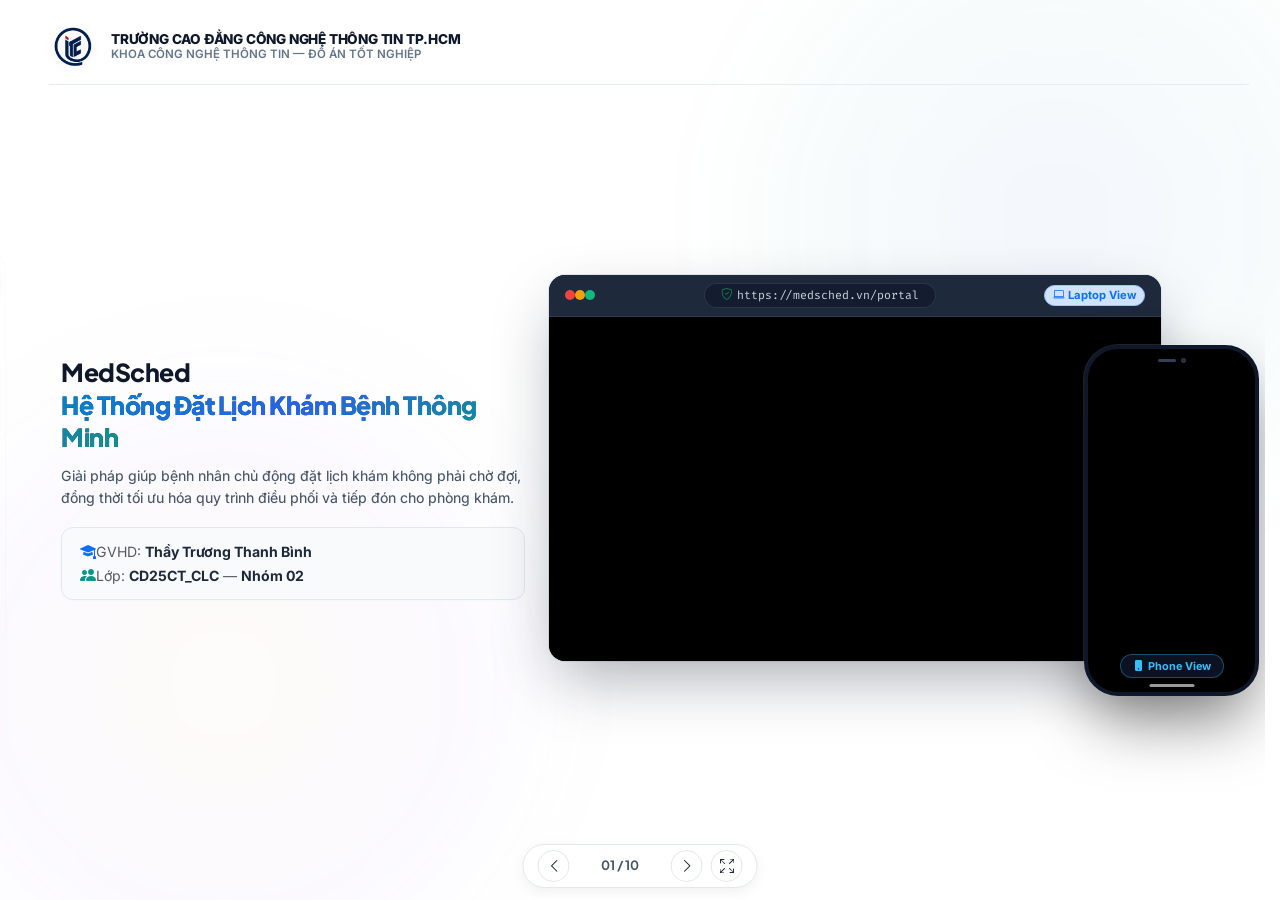
==== commit cd82ff86: "refactor(slide): chinh sua noi dung slide 06 quan tri nguoi dung va concurrency" ====
--- a/b_Slide/index.html
+++ b/b_Slide/index.html
@@ -1,15 +1,19 @@
 <!DOCTYPE html>
 <html lang="vi">
+
 <head>
   <meta charset="UTF-8">
   <meta name="viewport" content="width=device-width, initial-scale=1.0">
   <title>MedSched | Hệ Thống Đặt Lịch Khám Bệnh Thông Minh</title>
-  <meta name="description" content="Slide web thuyết trình bảo vệ đồ án tốt nghiệp MedSched - Hệ thống y tế thông minh đặt lịch khám và vận hành phòng khám đa cơ sở.">
+  <meta name="description"
+    content="Slide web thuyết trình bảo vệ đồ án tốt nghiệp MedSched - Hệ thống y tế thông minh đặt lịch khám và vận hành phòng khám đa cơ sở.">
 
   <!-- Google Fonts: Plus Jakarta Sans, Inter, Fira Code -->
   <link rel="preconnect" href="https://fonts.googleapis.com">
   <link rel="preconnect" href="https://fonts.gstatic.com" crossorigin>
-  <link href="https://fonts.googleapis.com/css2?family=Fira+Code:wght@400;500;600;700&family=Inter:wght@300;400;500;600;700;800&family=Plus+Jakarta+Sans:ital,wght@0,400;0,500;0,600;0,700;0,800;1,400;1,700&display=swap" rel="stylesheet">
+  <link
+    href="https://fonts.googleapis.com/css2?family=Fira+Code:wght@400;500;600;700&family=Inter:wght@300;400;500;600;700;800&family=Plus+Jakarta+Sans:ital,wght@0,400;0,500;0,600;0,700;0,800;1,400;1,700&display=swap"
+    rel="stylesheet">
 
   <!-- Bootstrap 5.3 & Icons CDN -->
   <link href="https://cdn.jsdelivr.net/npm/bootstrap@5.3.2/dist/css/bootstrap.min.css" rel="stylesheet">
@@ -17,17 +21,18 @@
 
   <link rel="stylesheet" href="./css/style.css">
 </head>
+
 <body>
   <div class="bg-mesh-glow"></div>
 
   <!-- Main Slides Container -->
-  
+
   <!-- Main Slides Container -->
   <div class="slides-container" id="snapContainer">
 
     <!-- SLIDE 01: BÌA ĐỀ TÀI -->
     <section class="slide-section active" id="slide-01">
-      
+
       <div class="content-box hero-box position-relative d-flex flex-column justify-content-between my-auto">
         <!-- Top Header Bar: Logo ITC + Tên Trường & Khoa (Đưa lên đỉnh Slide 01 theo đúng vị trí khoanh đỏ) -->
         <div class="slide-01-top-bar d-flex align-items-center justify-content-between w-100">
@@ -51,7 +56,8 @@
 
             <!-- Câu mô tả sản phẩm giải quyết vấn đề -->
             <p class="cover-description">
-              Giải pháp giúp bệnh nhân chủ động đặt lịch khám không phải chờ đợi, đồng thời tối ưu hóa quy trình điều phối và tiếp đón cho phòng khám.
+              Giải pháp giúp bệnh nhân chủ động đặt lịch khám không phải chờ đợi, đồng thời tối ưu hóa quy trình điều
+              phối và tiếp đón cho phòng khám.
             </p>
 
             <!-- Khung thông tin GVHD & Nhóm -->
@@ -62,7 +68,8 @@
               </div>
               <div class="d-flex align-items-center">
                 <i class="bi bi-people-fill text-teal me-2.5 fs-6"></i>
-                <span>Lớp: <strong class="text-slate-800">CD25CT_CLC</strong> — <strong class="text-slate-800">Nhóm 02</strong></span>
+                <span>Lớp: <strong class="text-slate-800">CD25CT_CLC</strong> — <strong class="text-slate-800">Nhóm
+                    02</strong></span>
               </div>
             </div>
           </div>
@@ -82,13 +89,15 @@
                     <i class="bi bi-shield-check text-success me-1"></i>https://medsched.vn/portal
                   </div>
                   <div class="laptop-badge">
-                    <span class="badge bg-primary-subtle text-primary border border-primary-subtle rounded-pill py-0.5 px-2.5 member-lead-badge">
+                    <span
+                      class="badge bg-primary-subtle text-primary border border-primary-subtle rounded-pill py-0.5 px-2.5 member-lead-badge">
                       <i class="bi bi-laptop me-1"></i>Laptop View
                     </span>
                   </div>
                 </div>
                 <div class="laptop-screen-content">
-                  <video src="./video/UI_LapTop.mp4" autoplay muted loop playsinline preload="auto" class="laptop-video"></video>
+                  <video src="./video/UI_LapTop.mp4" autoplay muted loop playsinline preload="auto"
+                    class="laptop-video"></video>
                 </div>
               </div>
 
@@ -99,7 +108,8 @@
                   <span class="phone-camera"></span>
                 </div>
                 <div class="phone-screen-content">
-                  <video src="./video/UI_Phone.mp4" autoplay muted loop playsinline preload="auto" class="phone-video"></video>
+                  <video src="./video/UI_Phone.mp4" autoplay muted loop playsinline preload="auto"
+                    class="phone-video"></video>
                 </div>
                 <div class="phone-bottom-bar">
                   <span class="phone-home-indicator"></span>
@@ -114,132 +124,205 @@
 
         </div>
       </div>
-    
+
     </section>
 
-    
+
     <!-- SLIDE 02: CẤU TRÚC DỰ ÁN & CÁC PHÂN HỆ CỐT LÕI -->
     <section class="slide-section" id="slide-02">
       <div class="content-box d-flex flex-column justify-content-between">
         <!-- Header -->
         <div class="d-flex justify-content-between align-items-center mb-2 pb-2 border-bottom">
           <div>
-            <h2 class="h4 fw-bold mb-0 text-slate-900">01. Cấu Trúc Dự Án &amp; Các Phân Hệ Cốt Lõi</h2>
-            <p class="text-muted small mb-0">Mô hình hoạt động và vai trò của 4 phân hệ người dùng phục vụ quy trình y tế</p>
+            <h2 class="h4 fw-bold mb-0 text-slate-900">01. Cấu Trúc Dự Án &amp; Các vai trò Cốt Lõi</h2>
+            <p class="text-muted small mb-0">Mô hình hoạt động và vai trò của 4 phân hệ người dùng phục vụ quy trình y
+              tế</p>
           </div>
           <img src="./img/logo_itc.png" alt="Logo ITC" class="slide-header-itc-logo">
         </div>
 
-        <!-- 4 Phân Hệ Cốt Lõi (4 Cột Đầy Đủ Không Gian) -->
-        <div class="row g-3 my-auto align-items-stretch" style="flex: 1; padding: 8px 0;">
+        <!-- 4 Phân Hệ Cốt Lõi (Cân Đối & Đầy Đặn Tuyệt Đối) -->
+        <div class="row g-3 module-cards-row align-items-stretch">
           <!-- 1. BỆNH NHÂN -->
           <div class="col-md-6 col-xl-3">
-            <div class="module-card h-100 p-3.5 d-flex flex-column justify-content-between border-top-primary">
+            <div class="module-card module-card-patient">
               <div>
-                <div class="d-flex align-items-center justify-content-between mb-3 pb-2 border-bottom">
-                  <div class="d-flex align-items-center gap-2">
-                    <div class="module-icon-wrap bg-primary-subtle text-primary">
-                      <i class="bi bi-people-fill fs-5"></i>
+                <div class="module-card-head">
+                  <div class="d-flex align-items-center gap-2.5">
+                    <div class="module-icon-box" style="background-color: #eff6ff; color: #2563eb;">
+                      <i class="bi bi-person-heart fs-5"></i>
                     </div>
                     <div>
-                      <h5 class="fw-bold text-slate-800 mb-0 fs-6">Phân Hệ Bệnh Nhân</h5>
-                      <span class="badge bg-primary-subtle text-primary border border-primary px-1.5 py-0.5" style="font-size: 0.68rem;">Cổng Đặt Lịch</span>
-                    </div>
-                  </div>
-                </div>
-                <div class="module-tasks-list">
-                  <div class="small text-slate-700 mb-2.5"><i class="bi bi-check-circle-fill text-primary me-2"></i><strong>Đặt lịch trực tuyến:</strong> Chọn bác sĩ, chuyên khoa và khung giờ linh hoạt.</div>
-                  <div class="small text-slate-700 mb-2.5"><i class="bi bi-check-circle-fill text-primary me-2"></i><strong>Phiếu hẹn điện tử:</strong> Nhận mã phiếu hẹn kèm mã QR để tiếp đón tức thì.</div>
-                  <div class="small text-slate-700"><i class="bi bi-check-circle-fill text-primary me-2"></i><strong>Tra cứu cá nhân:</strong> Xem lại lịch sử khám bệnh, đơn thuốc và thanh toán.</div>
-                </div>
-              </div>
-              <div class="module-card-footer mt-3 pt-2.5 border-top text-muted small d-flex justify-content-between align-items-center">
-                <span>Đối tượng:</span>
-                <span class="badge bg-light text-slate-700 border">Bệnh nhân / Người nhà</span>
+                      <h5 class="module-title">Vai trò Bệnh Nhân</h5>
+                      <span class="module-subtitle-badge badge-blue">Cổng Đặt Lịch Online</span>
+                    </div>
+                  </div>
+                </div>
+                <div class="module-body-list">
+                  <div class="module-task-item">
+                    <div class="task-bullet" style="color: #2563eb;"><i class="bi bi-calendar2-check-fill"></i></div>
+                    <div class="task-text">
+                      <strong>Đặt lịch trực tuyến</strong>
+                      Chọn bác sĩ, chuyên khoa và khung giờ khám linh hoạt.
+                    </div>
+                  </div>
+                  <div class="module-task-item">
+                    <div class="task-bullet" style="color: #2563eb;"><i class="bi bi-qr-code"></i></div>
+                    <div class="task-text">
+                      <strong>Phiếu hẹn điện tử</strong>
+                      Nhận mã phiếu hẹn kèm mã QR để tiếp đón tức thì tại viện.
+                    </div>
+                  </div>
+                  <div class="module-task-item">
+                    <div class="task-bullet" style="color: #2563eb;"><i class="bi bi-journal-medical"></i></div>
+                    <div class="task-text">
+                      <strong>Tra cứu hồ sơ cá nhân</strong>
+                      Xem lịch sử khám bệnh, đơn thuốc và thanh toán viện phí.
+                    </div>
+                  </div>
+                </div>
+              </div>
+              <div class="module-card-foot">
+                <span class="foot-label"><i class="bi bi-person-circle me-1"></i>Đối tượng:</span>
+                <span class="foot-badge">Bệnh nhân / Người nhà</span>
               </div>
             </div>
           </div>
 
           <!-- 2. TIẾP ĐÓN & LỄ TÂN -->
           <div class="col-md-6 col-xl-3">
-            <div class="module-card h-100 p-3.5 d-flex flex-column justify-content-between border-top-amber">
+            <div class="module-card module-card-reception">
               <div>
-                <div class="d-flex align-items-center justify-content-between mb-3 pb-2 border-bottom">
-                  <div class="d-flex align-items-center gap-2">
-                    <div class="module-icon-wrap bg-amber-subtle text-amber">
+                <div class="module-card-head">
+                  <div class="d-flex align-items-center gap-2.5">
+                    <div class="module-icon-box" style="background-color: #fffbeb; color: #d97706;">
                       <i class="bi bi-hospital fs-5"></i>
                     </div>
                     <div>
-                      <h5 class="fw-bold text-slate-800 mb-0 fs-6">Phân Hệ Tiếp Đón</h5>
-                      <span class="badge bg-amber-subtle text-amber border border-warning px-1.5 py-0.5" style="font-size: 0.68rem;">Quầy Lễ Tân</span>
-                    </div>
-                  </div>
-                </div>
-                <div class="module-tasks-list">
-                  <div class="small text-slate-700 mb-2.5"><i class="bi bi-check-circle-fill text-amber me-2"></i><strong>Tiếp nhận nhanh:</strong> Quét mã QR trên điện thoại để đối soát thông tin đặt hẹn.</div>
-                  <div class="small text-slate-700 mb-2.5"><i class="bi bi-check-circle-fill text-amber me-2"></i><strong>Cấp số thứ tự (STT):</strong> Tự động phân luồng vào đúng buồng khám chuyên khoa.</div>
-                  <div class="small text-slate-700"><i class="bi bi-check-circle-fill text-amber me-2"></i><strong>Điều phối hàng đợi:</strong> Theo dõi sĩ số phòng khám theo thời gian thực.</div>
-                </div>
-              </div>
-              <div class="module-card-footer mt-3 pt-2.5 border-top text-muted small d-flex justify-content-between align-items-center">
-                <span>Đối tượng:</span>
-                <span class="badge bg-light text-slate-700 border">Nhân viên tiếp đón</span>
+                      <h5 class="module-title">Vai trò lễ tân</h5>
+                      <span class="module-subtitle-badge badge-amber">Quầy Lễ Tân Bệnh Viện</span>
+                    </div>
+                  </div>
+                </div>
+                <div class="module-body-list">
+                  <div class="module-task-item">
+                    <div class="task-bullet" style="color: #d97706;"><i class="bi bi-upc-scan"></i></div>
+                    <div class="task-text">
+                      <strong>Tiếp nhận nhanh chóng</strong>
+                      Quét mã QR đối soát thông tin đặt hẹn.
+                    </div>
+                  </div>
+                  <div class="module-task-item">
+                    <div class="task-bullet" style="color: #d97706;"><i class="bi bi-123"></i></div>
+                    <div class="task-text">
+                      <strong>Cấp số thứ tự (STT)</strong>
+                      Tự động phân luồng bệnh nhân vào đúng buồng khám chuyên khoa.
+                    </div>
+                  </div>
+                  <div class="module-task-item">
+                    <div class="task-bullet" style="color: #d97706;"><i class="bi bi-people"></i></div>
+                    <div class="task-text">
+                      <strong>Điều phối hàng đợi</strong>
+                      Theo dõi sĩ số phòng khám và luồng di chuyển theo thời gian thực.
+                    </div>
+                  </div>
+                </div>
+              </div>
+              <div class="module-card-foot">
+                <span class="foot-label"><i class="bi bi-person-badge me-1"></i>Đối tượng:</span>
+                <span class="foot-badge">Nhân viên lễ tân</span>
               </div>
             </div>
           </div>
 
           <!-- 3. BÁC SĨ CHUYÊN KHOA -->
           <div class="col-md-6 col-xl-3">
-            <div class="module-card h-100 p-3.5 d-flex flex-column justify-content-between border-top-teal">
+            <div class="module-card module-card-doctor">
               <div>
-                <div class="d-flex align-items-center justify-content-between mb-3 pb-2 border-bottom">
-                  <div class="d-flex align-items-center gap-2">
-                    <div class="module-icon-wrap bg-teal-subtle text-teal">
+                <div class="module-card-head">
+                  <div class="d-flex align-items-center gap-2.5">
+                    <div class="module-icon-box" style="background-color: #f0fdfa; color: #0d9488;">
                       <i class="bi bi-clipboard2-pulse fs-5"></i>
                     </div>
                     <div>
-                      <h5 class="fw-bold text-slate-800 mb-0 fs-6">Phân Hệ Bác Sĩ</h5>
-                      <span class="badge bg-teal-subtle text-teal border border-teal px-1.5 py-0.5" style="font-size: 0.68rem;">Buồng Khám Bệnh</span>
-                    </div>
-                  </div>
-                </div>
-                <div class="module-tasks-list">
-                  <div class="small text-slate-700 mb-2.5"><i class="bi bi-check-circle-fill text-teal me-2"></i><strong>Quản lý ca trực:</strong> Xem danh sách bệnh nhân đang chờ khám theo số thứ tự.</div>
-                  <div class="small text-slate-700 mb-2.5"><i class="bi bi-check-circle-fill text-teal me-2"></i><strong>Bệnh án điện tử:</strong> Nhập triệu chứng lâm sàng và ghi nhận chẩn đoán.</div>
-                  <div class="small text-slate-700"><i class="bi bi-check-circle-fill text-teal me-2"></i><strong>Kê đơn thuốc số:</strong> Chọn danh mục thuốc, liều dùng và hướng dẫn điều trị.</div>
-                </div>
-              </div>
-              <div class="module-card-footer mt-3 pt-2.5 border-top text-muted small d-flex justify-content-between align-items-center">
-                <span>Đối tượng:</span>
-                <span class="badge bg-light text-slate-700 border">Bác sĩ chuyên khoa</span>
+                      <h5 class="module-title">Vai trò Bác Sĩ</h5>
+                      <span class="module-subtitle-badge badge-teal">Buồng Khám Chuyên Khoa</span>
+                    </div>
+                  </div>
+                </div>
+                <div class="module-body-list">
+                  <div class="module-task-item">
+                    <div class="task-bullet" style="color: #0d9488;"><i class="bi bi-calendar-range"></i></div>
+                    <div class="task-text">
+                      <strong>Quản lý ca trực</strong>
+                      Xem danh sách bệnh nhân đang chờ khám theo số thứ tự.
+                    </div>
+                  </div>
+                  <div class="module-task-item">
+                    <div class="task-bullet" style="color: #0d9488;"><i class="bi bi-file-earmark-medical"></i></div>
+                    <div class="task-text">
+                      <strong>Bệnh án điện tử</strong>
+                      Nhập triệu chứng lâm sàng và ghi nhận chẩn đoán bệnh (ICD-10).
+                    </div>
+                  </div>
+                  <div class="module-task-item">
+                    <div class="task-bullet" style="color: #0d9488;"><i class="bi bi-capsule"></i></div>
+                    <div class="task-text">
+                      <strong>Kê đơn thuốc số</strong>
+                      Chọn danh mục thuốc, liều dùng và hướng dẫn điều trị chi tiết.
+                    </div>
+                  </div>
+                </div>
+              </div>
+              <div class="module-card-foot">
+                <span class="foot-label"><i class="bi bi-heart-pulse me-1"></i>Đối tượng:</span>
+                <span class="foot-badge">Bác sĩ chuyên khoa</span>
               </div>
             </div>
           </div>
 
           <!-- 4. QUẢN TRỊ HỆ THỐNG -->
           <div class="col-md-6 col-xl-3">
-            <div class="module-card h-100 p-3.5 d-flex flex-column justify-content-between border-top-purple">
+            <div class="module-card module-card-admin">
               <div>
-                <div class="d-flex align-items-center justify-content-between mb-3 pb-2 border-bottom">
-                  <div class="d-flex align-items-center gap-2">
-                    <div class="module-icon-wrap bg-purple-subtle text-purple">
+                <div class="module-card-head">
+                  <div class="d-flex align-items-center gap-2.5">
+                    <div class="module-icon-box" style="background-color: #faf5ff; color: #7c3aed;">
                       <i class="bi bi-shield-lock fs-5"></i>
                     </div>
                     <div>
-                      <h5 class="fw-bold text-slate-800 mb-0 fs-6">Phân Hệ Quản Trị</h5>
-                      <span class="badge bg-purple-subtle text-purple border border-purple px-1.5 py-0.5" style="font-size: 0.68rem;">Admin / Giám Đốc</span>
-                    </div>
-                  </div>
-                </div>
-                <div class="module-tasks-list">
-                  <div class="small text-slate-700 mb-2.5"><i class="bi bi-check-circle-fill text-purple me-2"></i><strong>Quản lý nhân sự:</strong> Cấp tài khoản và phân quyền chặt chẽ theo vai trò.</div>
-                  <div class="small text-slate-700 mb-2.5"><i class="bi bi-check-circle-fill text-purple me-2"></i><strong>Cấu hình phòng khám:</strong> Thiết lập chuyên khoa, buồng khám &amp; lịch làm việc.</div>
-                  <div class="small text-slate-700"><i class="bi bi-check-circle-fill text-purple me-2"></i><strong>Báo cáo thống kê:</strong> Theo dõi lượt khám, trạng thái xử lý và doanh thu.</div>
-                </div>
-              </div>
-              <div class="module-card-footer mt-3 pt-2.5 border-top text-muted small d-flex justify-content-between align-items-center">
-                <span>Đối tượng:</span>
-                <span class="badge bg-light text-slate-700 border">Quản trị viên (Admin)</span>
+                      <h5 class="module-title">vai trò Quản Trị</h5>
+                      <span class="module-subtitle-badge badge-purple">Trung Tâm Điều Hành</span>
+                    </div>
+                  </div>
+                </div>
+                <div class="module-body-list">
+                  <div class="module-task-item">
+                    <div class="task-bullet" style="color: #7c3aed;"><i class="bi bi-person-gear"></i></div>
+                    <div class="task-text">
+                      <strong>Quản lý nhân sự</strong>
+                      Cấp tài khoản và phân quyền chặt chẽ theo 4 vai trò (RBAC).
+                    </div>
+                  </div>
+                  <div class="module-task-item">
+                    <div class="task-bullet" style="color: #7c3aed;"><i class="bi bi-sliders"></i></div>
+                    <div class="task-text">
+                      <strong>Cấu hình phòng khám</strong>
+                      Thiết lập danh mục chuyên khoa, buồng khám và lịch làm việc.
+                    </div>
+                  </div>
+                  <div class="module-task-item">
+                    <div class="task-bullet" style="color: #7c3aed;"><i class="bi bi-graph-up-arrow"></i></div>
+                    <div class="task-text">
+                      <strong>Báo cáo thống kê</strong>
+                      Theo dõi lượt khám, trạng thái xử lý và doanh thu viện phí.
+                    </div>
+                  </div>
+                </div>
+              </div>
+              <div class="module-card-foot">
+                <span class="foot-label"><i class="bi bi-shield-check me-1"></i>Đối tượng:</span>
+                <span class="foot-badge">Quản trị viên (Admin)</span>
               </div>
             </div>
           </div>
@@ -254,7 +337,8 @@
         <div class="d-flex justify-content-between align-items-center mb-2 pb-2 border-bottom flex-shrink-0">
           <div>
             <h2 class="h4 fw-bold mb-0 text-slate-900">02. Luồng Nghiệp Vụ 1 Ca Khám Hoàn Chỉnh</h2>
-            <span class="text-muted small">Quy trình vận hành 4 giai đoạn khép kín từ lúc đặt lịch hẹn đến khi hoàn tất xuất viện</span>
+            <span class="text-muted small">Quy trình vận hành 4 giai đoạn khép kín từ lúc đặt lịch hẹn đến khi hoàn tất
+              xuất viện</span>
           </div>
           <img src="./img/logo_itc.png" alt="Logo ITC" class="slide-header-itc-logo">
         </div>
@@ -262,7 +346,7 @@
         <!-- Khung Luồng Nghiệp Vụ Chính (4 Cột Giai Đoạn Tuyến Tính) -->
         <div class="clinical-workflow-board flex-grow-1 d-flex flex-column justify-content-between my-auto py-1">
           <div class="row g-3 align-items-stretch">
-            
+
             <!-- GIAI ĐOẠN 1: BỆNH NHÂN ĐẶT LỊCH -->
             <div class="col-lg-3 col-md-6 d-flex">
               <div class="workflow-stage-card card-patient w-100 d-flex flex-column justify-content-between">
@@ -270,7 +354,8 @@
                   <div class="stage-card-top border-bottom pb-2 mb-2">
                     <div class="d-flex align-items-center justify-content-between mb-1.5">
                       <span class="stage-step-badge badge-step-1">GIAI ĐOẠN 01</span>
-                      <span class="badge bg-primary-subtle text-primary border border-primary-subtle px-2 py-0.5" style="font-size: 0.7rem;">
+                      <span class="badge bg-primary-subtle text-primary border border-primary-subtle px-2 py-0.5"
+                        style="font-size: 0.7rem;">
                         <i class="bi bi-person-fill me-1"></i>Bệnh Nhân
                       </span>
                     </div>
@@ -322,7 +407,8 @@
                   <div class="stage-card-top border-bottom pb-2 mb-2">
                     <div class="d-flex align-items-center justify-content-between mb-1.5">
                       <span class="stage-step-badge badge-step-2">GIAI ĐOẠN 02</span>
-                      <span class="badge bg-info-subtle text-info border border-info-subtle px-2 py-0.5" style="font-size: 0.7rem;">
+                      <span class="badge bg-info-subtle text-info border border-info-subtle px-2 py-0.5"
+                        style="font-size: 0.7rem;">
                         <i class="bi bi-hospital me-1"></i>Lễ Tân
                       </span>
                     </div>
@@ -374,7 +460,8 @@
                   <div class="stage-card-top border-bottom pb-2 mb-2">
                     <div class="d-flex align-items-center justify-content-between mb-1.5">
                       <span class="stage-step-badge badge-step-3">GIAI ĐOẠN 03</span>
-                      <span class="badge bg-warning-subtle text-amber border border-warning-subtle px-2 py-0.5" style="font-size: 0.7rem;">
+                      <span class="badge bg-warning-subtle text-amber border border-warning-subtle px-2 py-0.5"
+                        style="font-size: 0.7rem;">
                         <i class="bi bi-heart-pulse-fill me-1"></i>Bác Sĩ
                       </span>
                     </div>
@@ -426,8 +513,9 @@
                   <div class="stage-card-top border-bottom pb-2 mb-2">
                     <div class="d-flex align-items-center justify-content-between mb-1.5">
                       <span class="stage-step-badge badge-step-4">GIAI ĐOẠN 04</span>
-                      <span class="badge bg-success-subtle text-success border border-success-subtle px-2 py-0.5" style="font-size: 0.7rem;">
-                        <i class="bi bi-cash-stack me-1"></i>Thu Ngân
+                      <span class="badge bg-success-subtle text-success border border-success-subtle px-2 py-0.5"
+                        style="font-size: 0.7rem;">
+                        <i class="bi bi-cash-stack me-1"></i>Lễ Tân
                       </span>
                     </div>
                     <h5 class="fw-bold text-slate-900 mb-0 fs-6">4. Thanh Toán &amp; Xuất Viện</h5>
@@ -474,8 +562,10 @@
           </div>
 
           <!-- Dải Tiến Trình Liên Kết Bên Dưới (Workflow Continuity Pipeline) -->
-          <div class="workflow-flow-bar mt-2.5 p-2 rounded-3 bg-white border d-flex align-items-center justify-content-between shadow-sm flex-shrink-0">
-            <div class="flow-pill text-primary fw-bold small d-flex align-items-center gap-1.5" style="font-size: 0.8rem;">
+          <div
+            class="workflow-flow-bar mt-2.5 p-2 rounded-3 bg-white border d-flex align-items-center justify-content-between shadow-sm flex-shrink-0">
+            <div class="flow-pill text-primary fw-bold small d-flex align-items-center gap-1.5"
+              style="font-size: 0.8rem;">
               <i class="bi bi-1-circle-fill"></i> Đặt lịch trực tuyến
             </div>
             <div class="flow-connector text-muted small d-flex align-items-center gap-1" style="font-size: 0.74rem;">
@@ -487,26 +577,29 @@
             <div class="flow-connector text-muted small d-flex align-items-center gap-1" style="font-size: 0.74rem;">
               <span>Mời vào buồng</span> <i class="bi bi-arrow-right-short fs-5 text-info"></i>
             </div>
-            <div class="flow-pill text-amber fw-bold small d-flex align-items-center gap-1.5" style="font-size: 0.8rem;">
+            <div class="flow-pill text-amber fw-bold small d-flex align-items-center gap-1.5"
+              style="font-size: 0.8rem;">
               <i class="bi bi-3-circle-fill"></i> Khám bệnh &amp; Kê đơn
             </div>
             <div class="flow-connector text-muted small d-flex align-items-center gap-1" style="font-size: 0.74rem;">
               <span>Chuyển đơn thuốc</span> <i class="bi bi-arrow-right-short fs-5 text-amber"></i>
             </div>
-            <div class="flow-pill text-success fw-bold small d-flex align-items-center gap-1.5" style="font-size: 0.8rem;">
+            <div class="flow-pill text-success fw-bold small d-flex align-items-center gap-1.5"
+              style="font-size: 0.8rem;">
               <i class="bi bi-4-circle-fill"></i> Thanh toán &amp; Nhận thuốc
             </div>
           </div>
         </div>
       </div>
     </section>
-        <!-- SLIDE 04: KIẾN TRÚC TỔNG THỂ HỆ THỐNG (HIGH-LEVEL ARCHITECTURE) -->
+    <!-- SLIDE 04: KIẾN TRÚC TỔNG THỂ HỆ THỐNG (HIGH-LEVEL ARCHITECTURE) -->
     <section class="slide-section" id="slide-04">
       <div class="content-box d-flex flex-column justify-content-between">
         <div class="d-flex justify-content-between align-items-center mb-2 pb-2 border-bottom">
           <div class="d-flex align-items-center gap-2">
             <h2 class="h4 fw-bold mb-0 text-slate-900">03. Kiến Trúc Tổng Thể Hệ Thống (High-Level Architecture)</h2>
-            <a href="./medsched_archify_architecture.html" target="_blank" class="btn btn-sm btn-outline-primary d-inline-flex align-items-center gap-1 py-0.5 px-2">
+            <a href="./medsched_archify_architecture.html" target="_blank"
+              class="btn btn-sm btn-outline-primary d-inline-flex align-items-center gap-1 py-0.5 px-2">
               <i class="bi bi-box-arrow-up-right"></i> Mở toàn màn hình
             </a>
           </div>
@@ -516,7 +609,8 @@
         <div class="diagram-slide-body row g-3 align-items-center justify-content-center my-auto">
           <div class="col-12 d-flex justify-content-center">
             <div class="archify-frame-container">
-              <iframe src="./medsched_archify_architecture.html?embed=true&v=2" title="Sơ đồ Kiến trúc Tổng thể Hệ thống MedSched Pro" class="archify-iframe" loading="lazy"></iframe>
+              <iframe src="./medsched_archify_architecture.html?embed=true&v=2"
+                title="Sơ đồ Kiến trúc Tổng thể Hệ thống MedSched Pro" class="archify-iframe" loading="lazy"></iframe>
             </div>
           </div>
         </div>
@@ -541,28 +635,28 @@
           <div class="col-lg-4 col-xl-3 d-flex flex-column gap-2">
             <div class="key-point-card border-left-red">
               <span class="badge bg-danger text-white mb-1">Tâm Lục Giác</span>
-              <h6 class="fw-bold">Lõi Core Domain (0% Spring)</h6>
-              <p class="mb-0">Hoàn toàn là Java 21 thuần túy, chứa các thực thể và Use Case y tế độc lập 100% với Spring Framework.</p>
+              <h6 class="fw-bold">Core Domain</h6>
+              <p class="mb-0">Chứa thực thể và quy tắc nghiệp vụ y tế cốt lõi, độc lập với framework bên ngoài.</p>
             </div>
             <div class="key-point-card border-left-emerald">
               <span class="badge bg-success text-white mb-1">3 Cạnh Bên Trái</span>
               <h6 class="fw-bold">Inbound Ports &amp; Adapters</h6>
-              <p class="mb-0">Cổng tiếp nhận yêu cầu từ Web Next.js 15, máy quét mã QR tiếp đón và Filter kiểm soát JWT 1 phiên duy nhất.</p>
+              <p class="mb-0">Tiếp nhận yêu cầu từ Web Client (Next.js) và các giao diện tiếp đón tại quầy.</p>
             </div>
             <div class="key-point-card border-left-purple">
               <span class="badge text-white mb-1 bg-purple-accent">3 Cạnh Bên Phải</span>
               <h6 class="fw-bold">Outbound Ports &amp; Adapters</h6>
-              <p class="mb-0">Cổng cắm ngoại vi: Spring Data JPA (MySQL 23 bảng), Spring AI (Gemini 2.5 Flash) và VietQR tự động.</p>
+              <p class="mb-0">Kết nối các dịch vụ ngoài: Cơ sở dữ liệu MySQL, cổng thanh toán và thông báo.</p>
             </div>
           </div>
         </div>
       </div>
     </section>
-        <section class="slide-section" id="slide-06">
+    <section class="slide-section" id="slide-06">
       <div class="content-box d-flex flex-column justify-content-between">
         <div class="d-flex justify-content-between align-items-center mb-2 pb-2 border-bottom">
           <div class="d-flex align-items-center gap-2">
-            <h2 class="h4 fw-bold mb-0 text-slate-900">05. Thiết Kế Cơ Sở Dữ Liệu Quan Hệ (Chuẩn 3NF - MySQL)</h2>
+            <h2 class="h4 fw-bold mb-0 text-slate-900">05. Thiết Kế Cơ Sở Dữ Liệu Quan Hệ (3NF - MySQL)</h2>
           </div>
           <img src="./img/logo_itc.png" alt="Logo ITC" class="slide-header-itc-logo">
         </div>
@@ -592,53 +686,73 @@
             <!-- Thẻ 1: Khám Chữa Bệnh Cốt Lõi -->
             <div class="key-point-card db-card-compact border-left-blue">
               <div class="db-card-header">
-                <span class="badge bg-primary text-white py-0.5 px-2 card-badge-sm"><i class="bi bi-hospital me-1"></i>Khám Chữa Bệnh</span>
-                <span class="badge bg-primary-subtle text-primary fw-bold font-monospace px-2 py-0.5 card-badge-sm">Nghiệp Vụ Cốt Lõi</span>
+                <span class="badge bg-primary text-white py-0.5 px-2 card-badge-sm"><i
+                    class="bi bi-hospital me-1"></i>Khám Chữa Bệnh</span>
+                <span
+                  class="badge bg-primary-subtle text-primary fw-bold font-monospace px-2 py-0.5 card-badge-sm">Nghiệp
+                  Vụ Cốt Lõi</span>
               </div>
               <h6 class="db-card-title">Quản Lý Chuyên Khoa, Lịch Khám &amp; Hồ Sơ Bệnh Án</h6>
               <div class="db-card-body">
-                <div class="db-card-line"><strong>• Bác sĩ &amp; Khung giờ:</strong> <code class="db-table-chip">specialties</code>, <code class="db-table-chip">doctors</code>, <code class="db-table-chip">doctor_schedules</code>, <code class="db-table-chip">time_slots</code> (Quản lý bác sĩ, ca trực và các khung giờ khám).</div>
-                <div class="db-card-line"><strong>• Lịch hẹn khám:</strong> <code class="db-table-chip">appointments</code>, <code class="db-table-chip">appointment_status_logs</code> (Lưu trữ và theo dõi tiến trình ca khám).</div>
-                <div class="db-card-line"><strong>• Bệnh án &amp; Đơn thuốc:</strong> <code class="db-table-chip">medical_records</code>, <code class="db-table-chip">medicines</code>, <code class="db-table-chip">prescriptions</code>, <code class="db-table-chip">prescription_items</code> (Chẩn đoán, kê đơn thuốc).</div>
-              </div>
-            </div>
-
-            <!-- Thẻ 2: Quản Trị Hệ Thống & Viện Phí -->
+                <div class="db-card-line"><strong>• Bác sĩ &amp; Khung giờ:</strong> <code
+                    class="db-table-chip">specialties</code>, <code class="db-table-chip">doctors</code>, <code
+                    class="db-table-chip">doctor_schedules</code>, <code class="db-table-chip">time_slots</code> (Quản
+                  lý bác sĩ, ca trực và các khung giờ khám).</div>
+                <div class="db-card-line"><strong>• Lịch hẹn khám:</strong> <code
+                    class="db-table-chip">appointments</code>, <code
+                    class="db-table-chip">appointment_status_logs</code> (Lưu trữ và theo dõi tiến trình ca khám).</div>
+                <div class="db-card-line"><strong>• Bệnh án &amp; Đơn thuốc:</strong> <code
+                    class="db-table-chip">medical_records</code>, <code class="db-table-chip">medicines</code>, <code
+                    class="db-table-chip">prescriptions</code>, <code class="db-table-chip">prescription_items</code>
+                  (Chẩn đoán, kê đơn thuốc).</div>
+              </div>
+            </div>
+
+            <!-- Thẻ 2: Quản Trị Hệ Thống -->
             <div class="key-point-card db-card-compact border-left-teal">
               <div class="db-card-header">
-                <span class="badge text-white py-0.5 px-2 bg-teal-accent card-badge-sm"><i class="bi bi-person-badge me-1"></i>Quản Trị &amp; Viện Phí</span>
-                <span class="badge bg-teal-subtle text-teal fw-bold font-monospace px-2 py-0.5 card-badge-sm">Vận Hành &amp; Thanh Toán</span>
-              </div>
-              <h6 class="db-card-title">Người Dùng, Phân Quyền &amp; Hóa Đơn Dịch Vụ</h6>
+                <span class="badge text-white py-0.5 px-2 bg-teal-accent card-badge-sm"><i
+                    class="bi bi-person-badge me-1"></i>Quản Trị</span>
+                <span class="badge bg-teal-subtle text-teal fw-bold font-monospace px-2 py-0.5 card-badge-sm">Vận Hành</span>
+              </div>
+              <h6 class="db-card-title">Người Dùng</h6>
               <div class="db-card-body">
-                <div class="db-card-line"><strong>• Người dùng &amp; Phân quyền:</strong> <code class="db-table-chip">users</code>, <code class="db-table-chip">patient_profiles</code>, <code class="db-table-chip">medical_centers</code>, <code class="db-table-chip">user_medical_center_roles</code> (Quản lý tài khoản, hồ sơ người bệnh và vai trò).</div>
-                <div class="db-card-line"><strong>• Hóa đơn &amp; Thanh toán:</strong> <code class="db-table-chip">invoices</code>, <code class="db-table-chip">payments</code> (Xuất viện phí, lưu lịch sử giao dịch rõ ràng, minh bạch).</div>
-                <div class="db-card-line"><strong>• Tiện ích hỗ trợ:</strong> <code class="db-table-chip">promotions</code>, <code class="db-table-chip">doctor_reviews</code>, <code class="db-table-chip">system_settings</code> (Ưu đãi dịch vụ, đánh giá bác sĩ và cấu hình hệ thống).</div>
+                <div class="db-card-line"><strong>• Người dùng &amp; Phân quyền:</strong> <code
+                    class="db-table-chip">users</code>, <code class="db-table-chip">patient_profiles</code>, <code
+                    class="db-table-chip">medical_centers</code>, <code
+                    class="db-table-chip">user_medical_center_roles</code> (Quản lý tài khoản, hồ sơ người bệnh và phân định vai trò RBAC).</div>
               </div>
             </div>
 
             <!-- Thẻ 3: Toàn Vẹn Quan Hệ & Chuẩn Hóa CSDL -->
             <div class="key-point-card db-card-compact border-left-green">
               <div class="db-card-header">
-                <span class="badge bg-success text-white py-0.5 px-2 card-badge-sm"><i class="bi bi-shield-check me-1"></i>Toàn Vẹn Dữ Liệu</span>
-                <span class="badge bg-success-subtle text-success fw-bold font-monospace px-2 py-0.5 card-badge-sm">100% Chuẩn 3NF</span>
-              </div>
-              <h6 class="db-card-title">Thiết Kế Chuẩn 3NF &amp; Ràng Buộc Khóa Ngoại Chặt Chẽ</h6>
+                <span class="badge bg-success text-white py-0.5 px-2 card-badge-sm"><i
+                    class="bi bi-shield-check me-1"></i>Chuẩn Hóa CSDL</span>
+                <span
+                  class="badge bg-success-subtle text-success fw-bold font-monospace px-2 py-0.5 card-badge-sm">Thiết Kế
+                  3NF</span>
+              </div>
+              <h6 class="db-card-title">Thiết Kế 3NF &amp; Ràng Buộc Khóa Ngoại</h6>
               <div class="db-card-body">
-                <div class="db-card-line"><strong>• Chuẩn 3NF:</strong> Thiết kế phân tách bảng khoa học, loại bỏ phụ thuộc bắc cầu; 100% bảng có khóa chính (PK).</div>
-                <div class="db-card-line"><strong>• Ràng buộc toàn vẹn:</strong> Khóa ngoại (<code class="db-table-chip">ON DELETE RESTRICT</code>) đảm bảo không xóa nhầm dữ liệu lịch sử ca khám, bệnh án và viện phí.</div>
-                <div class="db-card-line"><strong>• Tối ưu tra cứu:</strong> Đánh chỉ mục Index trên <code class="db-table-chip">booking_code</code>, mã bác sĩ và ngày khám giúp truy xuất thông tin nhanh chóng.</div>
+                <div class="db-card-line"><strong>• Thiết kế 3NF:</strong> Mỗi bảng chỉ lưu đúng 1 đối tượng riêng biệt
+                  (Bác sĩ, Bệnh nhân, Đơn thuốc), không lưu trùng lặp dữ liệu, khi cập nhật thông tin chỉ cần sửa ở 1
+                  nơi duy nhất.</div>
+                <div class="db-card-line"><strong>• Ràng buộc khóa ngoại:</strong> Ràng buộc quan hệ giữa các
+                  bảng, ngăn chặn việc xóa nhầm lịch
+                  sử ca khám, bệnh án và hóa đơn.</div>
               </div>
             </div>
           </div>
         </div>
       </div>
     </section>
-<section class="slide-section" id="slide-07">
+    <section class="slide-section" id="slide-07">
       <div class="content-box d-flex flex-column justify-content-between">
         <div class="d-flex justify-content-between align-items-center mb-2 pb-2 border-bottom">
           <div class="d-flex align-items-center gap-2">
-            <h2 class="h4 fw-bold mb-0 text-slate-900">06. Giải Quyết Xung Đột Concurrency: Khóa Atomic CAS &amp; Spring AI</h2>
+            <h2 class="h4 fw-bold mb-0 text-slate-900">06. Giải Quyết Xung Đột Concurrency: Khóa Atomic CAS &amp; Spring
+              AI</h2>
           </div>
           <img src="./img/logo_itc.png" alt="Logo ITC" class="slide-header-itc-logo">
         </div>
@@ -653,17 +767,19 @@
             <div class="key-point-card border-left-blue">
               <span class="badge bg-primary text-white mb-1">Spring AI Triage</span>
               <h6 class="fw-bold">Gemini 2.5 Flash Phân Khoa</h6>
-              <p class="mb-0">Tiếp nhận triệu chứng tự nhiên, phân luồng đúng chuyên khoa và trích xuất tóm tắt bệnh lý cho Bác sĩ.</p>
+              <p class="mb-0">Tiếp nhận triệu chứng tự nhiên, phân luồng đúng chuyên khoa và trích xuất tóm tắt bệnh lý
+                cho Bác sĩ.</p>
             </div>
             <div class="key-point-card border-left-red">
               <span class="badge bg-danger text-white mb-1">Giải Thuật CAS</span>
-              <h6 class="fw-bold">Khóa Lạc Quan Nguyên Tử</h6>
-              <p class="mb-0">Lệnh `UPDATE time_slots SET status='BOOKED' WHERE id=:id AND status='AVAILABLE'` chống double-booking 100%.</p>
+              <h6 class="fw-bold">Cơ chế Atomic Compare-and-Set</h6>
+              <p class="mb-0">Thiết kế cơ chế chống overbooking.</p>
             </div>
             <div class="key-point-card border-left-amber">
               <span class="badge bg-amber text-white mb-1 bg-amber-accent">Cơ Chế Phục Hồi</span>
               <h6 class="fw-bold">Fallback &amp; Cron 15 Phút</h6>
-              <p class="mb-0">Người thất bại nhận 409 và gợi ý giờ tiếp theo. Cron Job 15p tự động nhả slot nếu không cọc VietQR.</p>
+              <p class="mb-0">Người thất bại nhận thông báo và được gợi ý khung giờ khác, sau 15p tự động mở slot nếu
+                người đặt không đặt cọc.</p>
             </div>
           </div>
         </div>
@@ -671,7 +787,7 @@
     </section>
 
     <!-- SLIDE 07: GIÁM SÁT HỆ THỐNG PROMETHEUS & GRAFANA -->
-        <section class="slide-section" id="slide-08">
+    <section class="slide-section" id="slide-08">
       <div class="content-box d-flex flex-column justify-content-between">
         <div class="d-flex justify-content-between align-items-center mb-2 pb-2 border-bottom">
           <div class="d-flex align-items-center gap-2">
@@ -694,7 +810,8 @@
                 <span class="grafana-live-pill"><i class="bi bi-circle-fill"></i> Live 5s</span>
               </div>
               <div class="grafana-window-body">
-                <img src="./img/SoDo_Grafana_Slide6.jpg" alt="Dashboard Giám sát Grafana MedSched Cloud Production" class="diagram-img diagram-img-grafana">
+                <img src="./img/SoDo_Grafana_Slide6.jpg" alt="Dashboard Giám sát Grafana MedSched Cloud Production"
+                  class="diagram-img diagram-img-grafana">
                 <div class="grafana-zoom-hint"><i class="bi bi-arrows-fullscreen"></i> Phóng to</div>
               </div>
             </div>
@@ -705,46 +822,62 @@
             <!-- Thẻ 1: Prometheus TSDB Scraper -->
             <div class="key-point-card sre-card border-left-amber">
               <div class="sre-card-header">
-                <span class="badge bg-warning text-dark fw-bold py-0.5 px-2 card-badge-sm"><i class="bi bi-broadcast me-1"></i>Prometheus TSDB</span>
-                <span class="badge bg-warning-subtle text-dark fw-bold font-monospace px-2 py-0.5 card-badge-sm">Scrape: 5s</span>
+                <span class="badge bg-warning text-dark fw-bold py-0.5 px-2 card-badge-sm"><i
+                    class="bi bi-broadcast me-1"></i>Prometheus TSDB</span>
+                <span class="badge bg-warning-subtle text-dark fw-bold font-monospace px-2 py-0.5 card-badge-sm">Scrape:
+                  5s</span>
               </div>
               <h6 class="sre-card-title">Thu Thập Số Liệu Realtime Qua Spring Actuator</h6>
               <div class="sre-card-body">
-                <div class="sre-card-line"><strong>• Endpoint Scrape:</strong> Cào dữ liệu định kỳ mỗi 5 giây từ <code class="sre-metric-chip">:8080/actuator/prometheus</code>.</div>
-                <div class="sre-card-line"><strong>• Golden Signals:</strong> Đo lường 4 tín hiệu vàng: Độ trễ (Latency), Lưu lượng (Traffic), Lỗi (Errors) và Bão hòa (Saturation).</div>
+                <div class="sre-card-line"><strong>• Endpoint Scrape:</strong> Cào dữ liệu định kỳ mỗi 5 giây từ <code
+                    class="sre-metric-chip">:8080/actuator/prometheus</code>.</div>
+                <div class="sre-card-line"><strong>• Golden Signals:</strong> Đo lường 4 tín hiệu vàng: Độ trễ
+                  (Latency), Lưu lượng (Traffic), Lỗi (Errors) và Bão hòa (Saturation).</div>
               </div>
             </div>
 
             <!-- Thẻ 2: Quản Trị Sức Khỏe Máy Chủ & JVM Heap -->
             <div class="key-point-card sre-card border-left-green">
               <div class="sre-card-header">
-                <span class="badge bg-success text-white py-0.5 px-2 card-badge-sm"><i class="bi bi-cpu me-1"></i>Sức Khỏe JVM &amp; Cloud</span>
-                <span class="badge bg-success-subtle text-success fw-bold font-monospace px-2 py-0.5 card-badge-sm">Uptime: 4.65 Days</span>
+                <span class="badge bg-success text-white py-0.5 px-2 card-badge-sm"><i class="bi bi-cpu me-1"></i>Sức
+                  Khỏe JVM &amp; Cloud</span>
+                <span
+                  class="badge bg-success-subtle text-success fw-bold font-monospace px-2 py-0.5 card-badge-sm">Uptime:
+                  4.65 Days</span>
               </div>
               <h6 class="sre-card-title">Tối Ưu Hóa Bộ Nhớ &amp; Giám Sát DB Pool</h6>
               <div class="sre-card-body">
-                <div class="sre-card-line"><strong>• Bộ nhớ JVM Heap:</strong> Duy trì ở mức tối ưu <code class="sre-metric-chip">54.8 MB</code> / <code class="sre-metric-chip">256 MB Max</code>, cơ chế GC tự động giải phóng tức thì.</div>
-                <div class="sre-card-line"><strong>• Tải CPU &amp; HikariCP:</strong> CPU máy chủ duy trì an toàn ở <code class="sre-metric-chip">19.0%</code>; giám sát Connection Pool với <code class="sre-metric-chip">0 Leak</code>.</div>
+                <div class="sre-card-line"><strong>• Bộ nhớ JVM Heap:</strong> Duy trì ở mức tối ưu <code
+                    class="sre-metric-chip">54.8 MB</code> / <code class="sre-metric-chip">256 MB Max</code>, cơ chế GC
+                  tự động giải phóng tức thì.</div>
+                <div class="sre-card-line"><strong>• Tải CPU &amp; HikariCP:</strong> CPU máy chủ duy trì an toàn ở
+                  <code class="sre-metric-chip">19.0%</code>; giám sát Connection Pool với <code
+                    class="sre-metric-chip">0 Leak</code>.
+                </div>
               </div>
             </div>
 
             <!-- Thẻ 3: Cam Kết SLA & Cảnh Báo Chủ Động -->
             <div class="key-point-card sre-card border-left-blue">
               <div class="sre-card-header">
-                <span class="badge bg-primary text-white py-0.5 px-2 card-badge-sm"><i class="bi bi-shield-check me-1"></i>SLA &amp; Cảnh Báo</span>
-                <span class="badge bg-primary-subtle text-primary fw-bold font-monospace px-2 py-0.5 card-badge-sm">SLA 99.9%</span>
+                <span class="badge bg-primary text-white py-0.5 px-2 card-badge-sm"><i
+                    class="bi bi-shield-check me-1"></i>SLA &amp; Cảnh Báo</span>
+                <span class="badge bg-primary-subtle text-primary fw-bold font-monospace px-2 py-0.5 card-badge-sm">SLA
+                  99.9%</span>
               </div>
               <h6 class="sre-card-title">Độ Trễ Phản Hồi Tức Thì &amp; Tự Động Cảnh Báo</h6>
               <div class="sre-card-body">
-                <div class="sre-card-line"><strong>• Độ trễ API (p99):</strong> Các luồng đặt khám và Webhook thanh toán VietQR luôn phản hồi dưới <code class="sre-metric-chip">&lt; 15ms</code>.</div>
-                <div class="sre-card-line"><strong>• Threshold Alerting:</strong> Thiết lập ngưỡng kích hoạt cảnh báo tự động khi CPU &gt; 80% hoặc Heap Memory vượt 85%.</div>
+                <div class="sre-card-line"><strong>• Độ trễ API (p99):</strong> Các luồng đặt khám và Webhook thanh toán
+                  VietQR luôn phản hồi dưới <code class="sre-metric-chip">&lt; 15ms</code>.</div>
+                <div class="sre-card-line"><strong>• Threshold Alerting:</strong> Thiết lập ngưỡng kích hoạt cảnh báo tự
+                  động khi CPU &gt; 80% hoặc Heap Memory vượt 85%.</div>
               </div>
             </div>
           </div>
         </div>
       </div>
     </section>
-<section class="slide-section" id="slide-09">
+    <section class="slide-section" id="slide-09">
       <div class="content-box d-flex flex-column justify-content-between text-center position-relative">
         <div class="d-flex justify-content-between align-items-center mb-2 pb-2 border-bottom">
           <div class="d-flex align-items-center gap-2">
@@ -784,7 +917,8 @@
                   </div>
                   <div>
                     <h5 class="fw-bold text-slate-900 mb-0 fs-6">Điểm Mạnh &amp; Kết Quả Đạt Được</h5>
-                    <span class="text-muted" style="font-size: 0.72rem;">Những giá trị cốt lõi hệ thống đã hoàn thiện</span>
+                    <span class="text-muted" style="font-size: 0.72rem;">Những giá trị cốt lõi hệ thống đã hoàn
+                      thiện</span>
                   </div>
                 </div>
                 <span class="badge bg-primary text-white px-2 py-0.5" style="font-size: 0.7rem;">Đã Hoàn Thành</span>
@@ -798,7 +932,8 @@
                   </div>
                   <div>
                     <div class="conclusion-item-title">Khép kín quy trình khám bệnh thực tế</div>
-                    <p class="conclusion-item-desc">Hoàn thiện liền mạch: Đặt hẹn trực tuyến ➔ Tiếp đón tại quầy ➔ Khám bệnh &amp; chẩn đoán ICD-10 ➔ Kê đơn thuốc điện tử &amp; Thanh toán viện phí.</p>
+                    <p class="conclusion-item-desc">Hoàn thiện liền mạch: Đặt hẹn trực tuyến ➔ Tiếp đón tại quầy ➔ Khám
+                      bệnh &amp; chẩn đoán ICD-10 ➔ Kê đơn thuốc điện tử &amp; Thanh toán viện phí.</p>
                   </div>
                 </div>
 
@@ -809,7 +944,8 @@
                   </div>
                   <div>
                     <div class="conclusion-item-title">Phân quyền 4 vai trò độc lập, rõ ràng (RBAC)</div>
-                    <p class="conclusion-item-desc">Tối ưu giao diện và nghiệp vụ chuyên biệt cho từng đối tượng: Bệnh nhân, Nhân viên tiếp đón (Lễ tân), Bác sĩ chuyên khoa và Quản trị viên.</p>
+                    <p class="conclusion-item-desc">Tối ưu giao diện và nghiệp vụ chuyên biệt cho từng đối tượng: Bệnh
+                      nhân, Nhân viên tiếp đón (Lễ tân), Bác sĩ chuyên khoa và Quản trị viên.</p>
                   </div>
                 </div>
 
@@ -820,7 +956,8 @@
                   </div>
                   <div>
                     <div class="conclusion-item-title">Kiến trúc chuẩn mực &amp; CSDL toàn vẹn</div>
-                    <p class="conclusion-item-desc">Mô hình phân tầng Client - Backend - Database rõ ràng; CSDL chuẩn 3NF có ràng buộc khóa ngoại chặt chẽ, đảm bảo không thất thoát dữ liệu y tế.</p>
+                    <p class="conclusion-item-desc">Mô hình phân tầng Client - Backend - Database rõ ràng; CSDL chuẩn
+                      3NF có ràng buộc khóa ngoại chặt chẽ, đảm bảo không thất thoát dữ liệu y tế.</p>
                   </div>
                 </div>
               </div>
@@ -837,43 +974,49 @@
                   </div>
                   <div>
                     <h5 class="fw-bold text-slate-900 mb-0 fs-6">Định Hướng Phát Triển Về Sau</h5>
-                    <span class="text-muted" style="font-size: 0.72rem;">Mở rộng tính năng và nâng cao giá trị thực tiễn</span>
-                  </div>
-                </div>
-                <span class="badge bg-teal-subtle text-teal border border-teal px-2 py-0.5" style="font-size: 0.7rem;">Giai Đoạn Kế Tiếp</span>
+                    <span class="text-muted" style="font-size: 0.72rem;">Mở rộng tính năng và nâng cao giá trị thực
+                      tiễn</span>
+                  </div>
+                </div>
+                <span class="badge bg-teal-subtle text-teal border border-teal px-2 py-0.5"
+                  style="font-size: 0.7rem;">Giai Đoạn Kế Tiếp</span>
               </div>
 
               <div class="d-flex flex-column gap-2 my-auto">
-                <!-- Hướng phát triển 1 -->
+                <!-- Hướng phát triển 1: Kiosk cảm ứng tự phục vụ (Dự án chưa có) -->
                 <div class="conclusion-item">
                   <div class="conclusion-icon-wrap" style="background-color: #ecfdf5; color: #059669;">
-                    <i class="bi bi-qr-code-scan fs-5"></i>
+                    <i class="bi bi-display fs-5"></i>
                   </div>
                   <div>
-                    <div class="conclusion-item-title">Tích hợp Cổng thanh toán trực tuyến (VNPay / MoMo)</div>
-                    <p class="conclusion-item-desc">Hỗ trợ người bệnh thanh toán viện phí từ xa qua mã QR ngân hàng hoặc ví điện tử, giảm tải ùn ứ và rút ngắn thời gian tại quầy thu ngân.</p>
-                  </div>
-                </div>
-
-                <!-- Hướng phát triển 2 -->
+                    <div class="conclusion-item-title">Kiosk tiếp đón tự phục vụ tại sảnh chờ (Self-Check-in)</div>
+                    <p class="conclusion-item-desc">Phát triển phần mềm Kiosk cảm ứng chuyên dụng để người bệnh tự quét
+                      mã hẹn hoặc CCCD lấy số thứ tự tự động, giảm tải hoàn toàn cho quầy tiếp đón.</p>
+                  </div>
+                </div>
+
+                <!-- Hướng phát triển 2: App di động & SMS/Zalo ZNS (Dự án chưa có) -->
                 <div class="conclusion-item">
                   <div class="conclusion-icon-wrap" style="background-color: #f0fdf4; color: #16a34a;">
                     <i class="bi bi-phone-fill fs-5"></i>
                   </div>
                   <div>
-                    <div class="conclusion-item-title">Ứng dụng di động &amp; Nhắc lịch tự động</div>
-                    <p class="conclusion-item-desc">Xây dựng ứng dụng di động cho bệnh nhân; gửi tin nhắn SMS / Zalo ZNS tự động nhắc nhở người bệnh trước khung giờ khám hoặc lịch tái khám.</p>
-                  </div>
-                </div>
-
-                <!-- Hướng phát triển 3 -->
+                    <div class="conclusion-item-title">Ứng dụng di động &amp; Nhắc lịch đa kênh (Mobile App &amp;
+                      SMS/Zalo)</div>
+                    <p class="conclusion-item-desc">Xây dựng ứng dụng di động chuyên biệt (Flutter); tích hợp SMS
+                      Brandname và Zalo ZNS tự động nhắn tin nhắc nhở người bệnh trước khung giờ khám.</p>
+                  </div>
+                </div>
+
+                <!-- Hướng phát triển 3: Chuẩn hóa liên thông HIS/LIS (Dự án chưa có) -->
                 <div class="conclusion-item">
                   <div class="conclusion-icon-wrap" style="background-color: #faf5ff; color: #9333ea;">
                     <i class="bi bi-link-45deg fs-5"></i>
                   </div>
                   <div>
-                    <div class="conclusion-item-title">Sẵn sàng kết nối liên thông hệ thống y tế</div>
-                    <p class="conclusion-item-desc">Định chuẩn API dữ liệu theo chuẩn ngành y tế (HL7/FHIR) để sẵn sàng đồng bộ thông tin với các hệ thống quản lý bệnh viện (HIS/LIS) lớn.</p>
+                    <div class="conclusion-item-title">Sẵn sàng kết nối liên thông hệ thống y tế (HIS / LIS)</div>
+                    <p class="conclusion-item-desc">Định chuẩn API dữ liệu theo tiêu chuẩn y tế quốc tế (HL7/FHIR) để
+                      sẵn sàng đồng bộ hồ sơ bệnh án với các hệ thống quản lý bệnh viện lớn.</p>
                   </div>
                 </div>
               </div>
@@ -884,11 +1027,14 @@
         <!-- Khung Chân Trang: Lời Cảm Ơn & Q&A -->
         <div class="conclusion-footer-bar d-flex align-items-center justify-content-between flex-shrink-0 mt-2">
           <div class="d-flex align-items-center gap-2">
-            <span class="badge bg-success-subtle text-success border border-success px-2 py-1"><i class="bi bi-check2-circle me-1"></i>Hoàn Tất Báo Cáo</span>
-            <span class="small text-slate-700 fw-semibold">Kính chúc Quý Thầy/Cô dồi dào sức khỏe! Nhóm xin chân thành cảm ơn Hội đồng đã theo dõi và đóng góp ý kiến.</span>
+            <span class="badge bg-success-subtle text-success border border-success px-2 py-1"><i
+                class="bi bi-check2-circle me-1"></i>Hoàn Tất Báo Cáo</span>
+            <span class="small text-slate-700 fw-semibold">Kính chúc Quý Thầy/Cô dồi dào sức khỏe! Nhóm xin chân thành
+              cảm ơn Hội đồng đã theo dõi và đóng góp ý kiến.</span>
           </div>
           <div class="d-flex align-items-center gap-2">
-            <span class="badge bg-dark text-white px-3 py-1.5"><i class="bi bi-chat-dots-fill me-1.5"></i>Q&amp;A • Sẵn Sàng Trả Lời Câu Hỏi</span>
+            <span class="badge bg-dark text-white px-3 py-1.5"><i class="bi bi-chat-dots-fill me-1.5"></i>Q&amp;A • Sẵn
+              Sàng Trả Lời Câu Hỏi</span>
           </div>
         </div>
       </div>
@@ -899,7 +1045,8 @@
 
   <!-- Left Side Slide Indicators (8 Slides Toàn Diện Chuẩn Doanh Nghiệp) -->
   <nav class="side-number-indicator-list" id="sideNav" aria-label="Mục lục Slide">
-    <a href="#slide-01" class="side-number-item active" data-index="0" data-tooltip="Bìa Báo Cáo"><i class="bi bi-house-door-fill fs-icon-xs"></i></a>
+    <a href="#slide-01" class="side-number-item active" data-index="0" data-tooltip="Bìa Báo Cáo"><i
+        class="bi bi-house-door-fill fs-icon-xs"></i></a>
     <a href="#slide-02" class="side-number-item" data-index="1" data-tooltip="01. Cấu Trúc Dự Án">01</a>
     <a href="#slide-03" class="side-number-item" data-index="2" data-tooltip="02. Nghiệp Vụ 1 Ca Khám">02</a>
     <a href="#slide-04" class="side-number-item" data-index="3" data-tooltip="03. Kiến Trúc Tổng Thể">03</a>
@@ -911,12 +1058,15 @@
     <a href="#slide-10" class="side-number-item" data-index="9" data-tooltip="09. Tổng Kết &amp; Định Hướng">09</a>
   </nav>
 
-<!-- Bottom Floating Navigation Toolbar -->
+  <!-- Bottom Floating Navigation Toolbar -->
   <div class="bottom-nav-bar" id="bottomNav">
-    <button type="button" class="nav-arrow-btn" id="prevSlideBtn" title="Slide trước (← hoặc Phím lên)" aria-label="Slide trước"><i class="bi bi-chevron-left"></i></button>
+    <button type="button" class="nav-arrow-btn" id="prevSlideBtn" title="Slide trước (← hoặc Phím lên)"
+      aria-label="Slide trước"><i class="bi bi-chevron-left"></i></button>
     <div class="slide-indicator-label" id="slideIndicatorLabel">01 / 10</div>
-    <button type="button" class="nav-arrow-btn" id="nextSlideBtn" title="Slide kế (→ hoặc Phím cách)" aria-label="Slide kế tiếp"><i class="bi bi-chevron-right"></i></button>
-    <button type="button" class="nav-arrow-btn" id="fullScreenBtn" title="Toàn màn hình trình chiếu (Phím F)" aria-label="Toàn màn hình trình chiếu"><i class="bi bi-arrows-fullscreen"></i></button>
+    <button type="button" class="nav-arrow-btn" id="nextSlideBtn" title="Slide kế (→ hoặc Phím cách)"
+      aria-label="Slide kế tiếp"><i class="bi bi-chevron-right"></i></button>
+    <button type="button" class="nav-arrow-btn" id="fullScreenBtn" title="Toàn màn hình trình chiếu (Phím F)"
+      aria-label="Toàn màn hình trình chiếu"><i class="bi bi-arrows-fullscreen"></i></button>
   </div>
 
   <!-- Interactive Fullscreen Lightbox Modal -->
@@ -924,10 +1074,14 @@
     <div class="lightbox-toolbar">
       <div class="lightbox-title text-truncate" id="lightboxTitle">Sơ đồ kỹ thuật MedSched Pro</div>
       <div class="lightbox-actions">
-        <button type="button" class="lightbox-btn" id="lightboxZoomIn" title="Phóng to (+)"><i class="bi bi-zoom-in"></i></button>
-        <button type="button" class="lightbox-btn" id="lightboxZoomOut" title="Thu nhỏ (-)"><i class="bi bi-zoom-out"></i></button>
-        <button type="button" class="lightbox-btn" id="lightboxReset" title="Về ban đầu 100%"><i class="bi bi-arrow-counterclockwise"></i></button>
-        <button type="button" class="lightbox-btn btn-close-modal" id="lightboxClose" title="Đóng (Phím Esc)"><i class="bi bi-x-lg"></i></button>
+        <button type="button" class="lightbox-btn" id="lightboxZoomIn" title="Phóng to (+)"><i
+            class="bi bi-zoom-in"></i></button>
+        <button type="button" class="lightbox-btn" id="lightboxZoomOut" title="Thu nhỏ (-)"><i
+            class="bi bi-zoom-out"></i></button>
+        <button type="button" class="lightbox-btn" id="lightboxReset" title="Về ban đầu 100%"><i
+            class="bi bi-arrow-counterclockwise"></i></button>
+        <button type="button" class="lightbox-btn btn-close-modal" id="lightboxClose" title="Đóng (Phím Esc)"><i
+            class="bi bi-x-lg"></i></button>
       </div>
     </div>
 
@@ -936,11 +1090,13 @@
     </div>
 
     <div class="lightbox-hint">
-      <i class="bi bi-arrows-move me-1.5 text-primary"></i><strong>Nắm kéo chuột</strong> để di chuyển • <strong>Cuộn chuột</strong> để phóng to/thu nhỏ • Bấm <strong>Esc</strong> để đóng
+      <i class="bi bi-arrows-move me-1.5 text-primary"></i><strong>Nắm kéo chuột</strong> để di chuyển • <strong>Cuộn
+        chuột</strong> để phóng to/thu nhỏ • Bấm <strong>Esc</strong> để đóng
     </div>
   </div>
 
   <!-- JavaScript Controls & Presentation Logic -->
   <script src="./js/script.js"></script>
 </body>
-</html>
+
+</html>
--- a/b_Slide/css/style.css
+++ b/b_Slide/css/style.css
@@ -2387,34 +2387,129 @@
   }
 }
 
-    /* Slide 02: Module Cards & 3-Tier Bar */
+    /* Slide 02: Module Cards Redesign - Cân Đối & Đầy Đặn */
+    #slide-02 .content-box {
+      display: flex !important;
+      flex-direction: column !important;
+      justify-content: space-between !important;
+    }
+    #slide-02 .module-cards-row {
+      margin-top: auto !important;
+      margin-bottom: auto !important;
+      flex-grow: 0 !important;
+      padding: 10px 0 !important;
+    }
     .module-card {
-      transition: all 0.25s ease;
-      background: #ffffff;
-      border: 1px solid #e2e8f0;
-      border-radius: 16px;
-      box-shadow: 0 3px 12px rgba(15, 23, 42, 0.05);
+      background: #ffffff !important;
+      border: 1px solid #e2e8f0 !important;
+      border-radius: 16px !important;
+      box-shadow: 0 4px 16px rgba(15, 23, 42, 0.05) !important;
+      padding: 16px 14px !important;
+      display: flex !important;
+      flex-direction: column !important;
+      justify-content: space-between !important;
+      height: 100% !important;
+      transition: transform 0.25s ease, box-shadow 0.25s ease, border-color 0.25s ease !important;
     }
     .module-card:hover {
-      transform: translateY(-3px);
-      box-shadow: 0 10px 24px rgba(15, 23, 42, 0.08);
-    }
-    .module-icon-wrap {
-      width: 36px;
-      height: 36px;
-      border-radius: 10px;
-      display: flex;
-      align-items: center;
-      justify-content: center;
-      flex-shrink: 0;
-    }
-    .module-tasks-list .small {
-      font-size: 0.82rem !important;
-      line-height: 1.5 !important;
-    }
-    .arch-3tier-bar {
-      background: #f8fafc;
-      border: 1px solid #e2e8f0;
+      transform: translateY(-4px) !important;
+      box-shadow: 0 12px 28px rgba(15, 23, 42, 0.1) !important;
+    }
+    .module-card-patient { border-top: 4px solid #2563eb !important; }
+    .module-card-reception { border-top: 4px solid #d97706 !important; }
+    .module-card-doctor { border-top: 4px solid #0d9488 !important; }
+    .module-card-admin { border-top: 4px solid #7c3aed !important; }
+
+    .module-card-head {
+      padding-bottom: 10px !important;
+      margin-bottom: 12px !important;
+      border-bottom: 1px solid #f1f5f9 !important;
+    }
+    .module-icon-box {
+      width: 40px !important;
+      height: 40px !important;
+      border-radius: 10px !important;
+      display: flex !important;
+      align-items: center !important;
+      justify-content: center !important;
+      flex-shrink: 0 !important;
+    }
+    .module-title {
+      font-size: 0.92rem !important;
+      font-weight: 700 !important;
+      color: #0f172a !important;
+      margin-bottom: 2px !important;
+    }
+    .module-subtitle-badge {
+      font-size: 0.68rem !important;
+      font-weight: 600 !important;
+      padding: 2px 7px !important;
+      border-radius: 6px !important;
+      display: inline-block !important;
+    }
+    .badge-blue { background: #eff6ff !important; color: #1d4ed8 !important; border: 1px solid #bfdbfe !important; }
+    .badge-amber { background: #fffbeb !important; color: #b45309 !important; border: 1px solid #fde68a !important; }
+    .badge-teal { background: #f0fdfa !important; color: #0f766e !important; border: 1px solid #99f6e4 !important; }
+    .badge-purple { background: #faf5ff !important; color: #6d28d9 !important; border: 1px solid #ddd6fe !important; }
+
+    .module-body-list {
+      display: flex !important;
+      flex-direction: column !important;
+      gap: 9px !important;
+      flex-grow: 1 !important;
+    }
+    .module-task-item {
+      display: flex !important;
+      gap: 10px !important;
+      align-items: flex-start !important;
+      background: #f8fafc !important;
+      border: 1px solid #f1f5f9 !important;
+      border-radius: 9px !important;
+      padding: 8px 10px !important;
+      transition: all 0.2s ease !important;
+    }
+    .module-task-item:hover {
+      background: #ffffff !important;
+      border-color: #cbd5e1 !important;
+      box-shadow: 0 2px 8px rgba(15, 23, 42, 0.04) !important;
+    }
+    .task-bullet {
+      font-size: 0.9rem !important;
+      line-height: 1.2 !important;
+      flex-shrink: 0 !important;
+      margin-top: 2px !important;
+    }
+    .task-text {
+      font-size: 0.76rem !important;
+      color: #334155 !important;
+      line-height: 1.4 !important;
+    }
+    .task-text strong {
+      color: #0f172a !important;
+      display: block !important;
+      margin-bottom: 1px !important;
+      font-size: 0.8rem !important;
+    }
+    .module-card-foot {
+      margin-top: 12px !important;
+      padding-top: 10px !important;
+      border-top: 1px solid #f1f5f9 !important;
+      display: flex !important;
+      align-items: center !important;
+      justify-content: space-between !important;
+    }
+    .foot-label {
+      font-size: 0.74rem !important;
+      color: #64748b !important;
+    }
+    .foot-badge {
+      font-size: 0.72rem !important;
+      font-weight: 600 !important;
+      color: #1e293b !important;
+      background: #f1f5f9 !important;
+      border: 1px solid #e2e8f0 !important;
+      padding: 2px 8px !important;
+      border-radius: 6px !important;
     }
     .slide-section#slide-02.active .module-card {
       animation: slideInUp 0.55s cubic-bezier(0.16, 1, 0.3, 1) both;
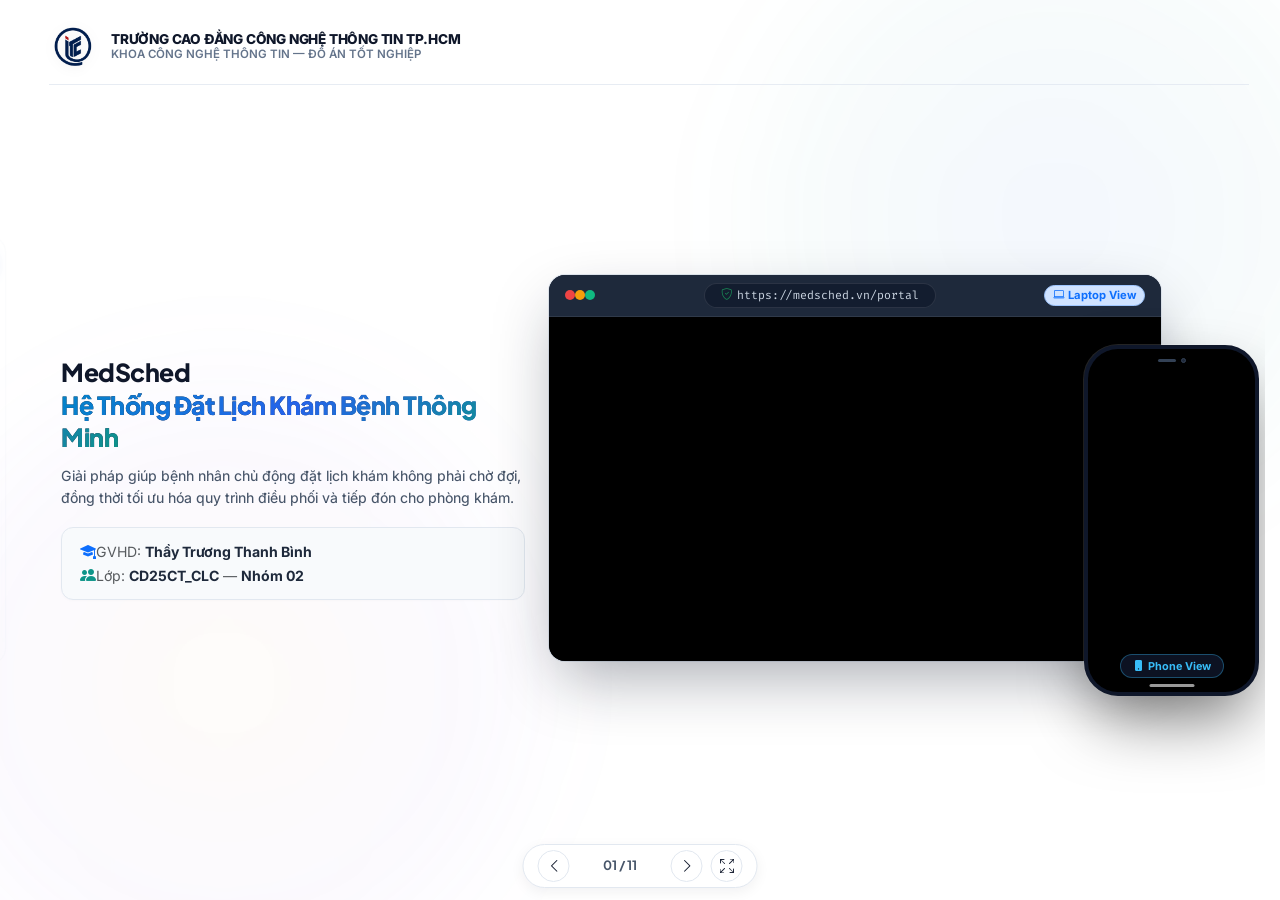
==== commit ae9dbdd4: "feat(slide): add project overview slide before core roles and update presentation script" ====
--- a/b_Slide/index.html
+++ b/b_Slide/index.html
@@ -129,12 +129,179 @@
 
 
     <!-- SLIDE 02: CẤU TRÚC DỰ ÁN & CÁC PHÂN HỆ CỐT LÕI -->
+    
+    <!-- Slide 01b: Giới Thiệu Tổng Quan Dự Án & Bối Cảnh Thực Tế -->
+    <section class="slide-section" id="slide-01b">
+      <div class="content-box d-flex flex-column justify-content-between">
+        <!-- Header -->
+        <div class="d-flex justify-content-between align-items-center mb-2 pb-2 border-bottom">
+          <div>
+            <h2 class="h4 fw-bold mb-0 text-slate-900">01. Tổng Quan Dự Án &amp; Bối Cảnh Thực Tế</h2>
+            <p class="text-muted small mb-0">MedSched — Hệ thống chuyển đổi số toàn diện quy trình tiếp đón và khám bệnh tại cơ sở y tế</p>
+          </div>
+          <img src="./img/logo_itc.png" alt="Logo ITC" class="slide-header-itc-logo">
+        </div>
+
+        <!-- 3 Cột: Thực Trạng ➔ Giải Pháp MedSched ➔ Giá Trị Đem Lại -->
+        <div class="row g-3 overview-cards-row align-items-stretch">
+          <!-- Cột 1: Bất Cập Thực Tế -->
+          <div class="col-lg-4">
+            <div class="module-card module-card-problem h-100">
+              <div>
+                <div class="module-card-head">
+                  <div class="d-flex align-items-center gap-2.5">
+                    <div class="module-icon-box" style="background-color: #fef2f2; color: #ef4444;">
+                      <i class="bi bi-exclamation-triangle-fill fs-5"></i>
+                    </div>
+                    <div>
+                      <h5 class="module-title">Khám Bệnh Truyền Thống</h5>
+                      <span class="badge bg-danger-subtle text-danger border border-danger px-1.5 py-0.5" style="font-size: 0.68rem;">Bất Cập Thực Tế</span>
+                    </div>
+                  </div>
+                </div>
+                <div class="module-body-list">
+                  <div class="module-task-item">
+                    <div class="task-bullet" style="color: #ef4444;"><i class="bi bi-hourglass-split"></i></div>
+                    <div class="task-text">
+                      <strong>Chờ đợi &amp; Ùn tắc kéo dài</strong>
+                      Bệnh nhân phải đến từ rất sớm, bốc số thứ tự giấy và mệt mỏi chờ đợi hàng giờ tại sảnh.
+                    </div>
+                  </div>
+                  <div class="module-task-item">
+                    <div class="task-bullet" style="color: #ef4444;"><i class="bi bi-person-x-fill"></i></div>
+                    <div class="task-text">
+                      <strong>Phân bổ không đồng đều</strong>
+                      Thiếu công cụ điều phối khiến một số bác sĩ quá tải bệnh nhân, trong khi khung giờ khác lại vắng.
+                    </div>
+                  </div>
+                  <div class="module-task-item">
+                    <div class="task-bullet" style="color: #ef4444;"><i class="bi bi-file-earmark-x"></i></div>
+                    <div class="task-text">
+                      <strong>Hồ sơ sổ sách rời rạc</strong>
+                      Lịch hẹn, sổ khám bệnh và đơn thuốc giấy dễ thất lạc, khó khăn trong việc tra cứu tiền sử bệnh lý.
+                    </div>
+                  </div>
+                </div>
+              </div>
+              <div class="module-card-foot">
+                <span class="foot-label"><i class="bi bi-x-circle me-1"></i>Hạn chế:</span>
+                <span class="foot-badge text-danger" style="background: #fef2f2; border-color: #fecaca;">Gây lãng phí thời gian</span>
+              </div>
+            </div>
+          </div>
+
+          <!-- Cột 2: Giải Pháp MedSched -->
+          <div class="col-lg-4">
+            <div class="module-card module-card-solution h-100">
+              <div>
+                <div class="module-card-head">
+                  <div class="d-flex align-items-center gap-2.5">
+                    <div class="module-icon-box" style="background-color: #eff6ff; color: #0284c7;">
+                      <i class="bi bi-hospital fs-5"></i>
+                    </div>
+                    <div>
+                      <h5 class="module-title">Giải Pháp MedSched</h5>
+                      <span class="badge bg-primary text-white px-1.5 py-0.5" style="font-size: 0.68rem;">Hệ Thống Đặt Lịch Thông Minh</span>
+                    </div>
+                  </div>
+                </div>
+                <div class="module-body-list">
+                  <div class="module-task-item">
+                    <div class="task-bullet" style="color: #0284c7;"><i class="bi bi-calendar2-check-fill"></i></div>
+                    <div class="task-text">
+                      <strong>Chủ động chọn lịch trực tuyến</strong>
+                      Người bệnh tự chọn bác sĩ, chuyên khoa và khung giờ còn trống ngay trên điện thoại hoặc máy tính.
+                    </div>
+                  </div>
+                  <div class="module-task-item">
+                    <div class="task-bullet" style="color: #0284c7;"><i class="bi bi-qr-code-scan"></i></div>
+                    <div class="task-text">
+                      <strong>Tiếp đón không chạm qua mã QR</strong>
+                      Nhận vé hẹn điện tử kèm mã QR; quét mã tại quầy để đối soát và nhận số buồng khám trong vài giây.
+                    </div>
+                  </div>
+                  <div class="module-task-item">
+                    <div class="task-bullet" style="color: #0284c7;"><i class="bi bi-clipboard2-pulse-fill"></i></div>
+                    <div class="task-text">
+                      <strong>Số hóa quy trình khám khép kín</strong>
+                      Bác sĩ lập bệnh án điện tử (ICD-10), kê đơn thuốc số và thanh toán viện phí minh bạch.
+                    </div>
+                  </div>
+                </div>
+              </div>
+              <div class="module-card-foot">
+                <span class="foot-label"><i class="bi bi-check2-circle me-1"></i>Nền tảng:</span>
+                <span class="foot-badge text-primary" style="background: #eff6ff; border-color: #bfdbfe;">Khép kín &amp; Chuẩn y tế</span>
+              </div>
+            </div>
+          </div>
+
+          <!-- Cột 3: Giá Trị Đem Lại -->
+          <div class="col-lg-4">
+            <div class="module-card module-card-value h-100">
+              <div>
+                <div class="module-card-head">
+                  <div class="d-flex align-items-center gap-2.5">
+                    <div class="module-icon-box" style="background-color: #ecfdf5; color: #10b981;">
+                      <i class="bi bi-award-fill fs-5"></i>
+                    </div>
+                    <div>
+                      <h5 class="module-title">Hiệu Quả &amp; Giá Trị</h5>
+                      <span class="badge bg-success-subtle text-success border border-success px-1.5 py-0.5" style="font-size: 0.68rem;">Lợi Ích Đem Lại</span>
+                    </div>
+                  </div>
+                </div>
+                <div class="module-body-list">
+                  <div class="module-task-item">
+                    <div class="task-bullet" style="color: #10b981;"><i class="bi bi-lightning-charge-fill"></i></div>
+                    <div class="task-text">
+                      <strong>Tiết kiệm thời gian người bệnh</strong>
+                      Xóa bỏ cảnh chen lấn bốc số; bệnh nhân chỉ cần đến trước giờ hẹn 10 phút là được vào khám đúng lịch.
+                    </div>
+                  </div>
+                  <div class="module-task-item">
+                    <div class="task-bullet" style="color: #10b981;"><i class="bi bi-graph-up-arrow"></i></div>
+                    <div class="task-text">
+                      <strong>Tối ưu năng suất phòng khám</strong>
+                      Phân bổ đều ca khám theo các khung giờ trực, giảm áp lực cho y bác sĩ và nhân viên tiếp đón.
+                    </div>
+                  </div>
+                  <div class="module-task-item">
+                    <div class="task-bullet" style="color: #10b981;"><i class="bi bi-shield-lock-fill"></i></div>
+                    <div class="task-text">
+                      <strong>Quản trị tập trung &amp; Minh bạch</strong>
+                      Dữ liệu lịch hẹn, hồ sơ bệnh án và lịch sử viện phí được quản lý an toàn, chính xác và bảo mật.
+                    </div>
+                  </div>
+                </div>
+              </div>
+              <div class="module-card-foot">
+                <span class="foot-label"><i class="bi bi-stars me-1"></i>Mục tiêu:</span>
+                <span class="foot-badge text-success" style="background: #ecfdf5; border-color: #a7f3d0;">Nâng cao chất lượng dịch vụ</span>
+              </div>
+            </div>
+          </div>
+        </div>
+
+        <!-- Khung Chân Trang: Định Vị Sản Phẩm (Key Takeaway Bar) -->
+        <div class="overview-summary-bar d-flex align-items-center justify-content-between flex-shrink-0 mt-2">
+          <div class="d-flex align-items-center gap-2">
+            <span class="badge bg-primary text-white px-2 py-1"><i class="bi bi-lightbulb-fill me-1"></i>Định Vị Sản Phẩm</span>
+            <span class="small text-slate-800 fw-semibold">MedSched là cầu nối số hóa giữa Bệnh nhân và Phòng khám — Giúp người bệnh làm chủ thời gian, giúp cơ sở y tế vận hành khoa học và tối ưu công suất.</span>
+          </div>
+          <div class="d-flex align-items-center gap-2">
+            <span class="badge bg-white text-slate-700 border px-2.5 py-1 small"><i class="bi bi-check2-all text-success me-1"></i>Giải Pháp Toàn Diện</span>
+          </div>
+        </div>
+      </div>
+    </section>
+
     <section class="slide-section" id="slide-02">
       <div class="content-box d-flex flex-column justify-content-between">
         <!-- Header -->
         <div class="d-flex justify-content-between align-items-center mb-2 pb-2 border-bottom">
           <div>
-            <h2 class="h4 fw-bold mb-0 text-slate-900">01. Cấu Trúc Dự Án &amp; Các vai trò Cốt Lõi</h2>
+            <h2 class="h4 fw-bold mb-0 text-slate-900">02. Cấu Trúc Dự Án &amp; Bốn Vai Trò Cốt Lõi</h2>
             <p class="text-muted small mb-0">Mô hình hoạt động và vai trò của 4 phân hệ người dùng phục vụ quy trình y
               tế</p>
           </div>
@@ -336,7 +503,7 @@
         <!-- Header -->
         <div class="d-flex justify-content-between align-items-center mb-2 pb-2 border-bottom flex-shrink-0">
           <div>
-            <h2 class="h4 fw-bold mb-0 text-slate-900">02. Luồng Nghiệp Vụ 1 Ca Khám Hoàn Chỉnh</h2>
+            <h2 class="h4 fw-bold mb-0 text-slate-900">03. Luồng Nghiệp Vụ 1 Ca Khám Hoàn Chỉnh</h2>
             <span class="text-muted small">Quy trình vận hành 4 giai đoạn khép kín từ lúc đặt lịch hẹn đến khi hoàn tất
               xuất viện</span>
           </div>
@@ -597,7 +764,7 @@
       <div class="content-box d-flex flex-column justify-content-between">
         <div class="d-flex justify-content-between align-items-center mb-2 pb-2 border-bottom">
           <div class="d-flex align-items-center gap-2">
-            <h2 class="h4 fw-bold mb-0 text-slate-900">03. Kiến Trúc Tổng Thể Hệ Thống (High-Level Architecture)</h2>
+            <h2 class="h4 fw-bold mb-0 text-slate-900">04. Kiến Trúc Tổng Thể Hệ Thống (High-Level Architecture)</h2>
             <a href="./medsched_archify_architecture.html" target="_blank"
               class="btn btn-sm btn-outline-primary d-inline-flex align-items-center gap-1 py-0.5 px-2">
               <i class="bi bi-box-arrow-up-right"></i> Mở toàn màn hình
@@ -621,7 +788,7 @@
       <div class="content-box d-flex flex-column justify-content-between">
         <div class="d-flex justify-content-between align-items-center mb-2 pb-2 border-bottom">
           <div class="d-flex align-items-center gap-2">
-            <h2 class="h4 fw-bold mb-0 text-slate-900">04. Kiến Trúc Lõi Hexagonal (Ports &amp; Adapters)</h2>
+            <h2 class="h4 fw-bold mb-0 text-slate-900">05. Kiến Trúc Lõi Hexagonal (Ports &amp; Adapters)</h2>
           </div>
           <img src="./img/logo_itc.png" alt="Logo ITC" class="slide-header-itc-logo">
         </div>
@@ -656,7 +823,7 @@
       <div class="content-box d-flex flex-column justify-content-between">
         <div class="d-flex justify-content-between align-items-center mb-2 pb-2 border-bottom">
           <div class="d-flex align-items-center gap-2">
-            <h2 class="h4 fw-bold mb-0 text-slate-900">05. Thiết Kế Cơ Sở Dữ Liệu Quan Hệ (3NF - MySQL)</h2>
+            <h2 class="h4 fw-bold mb-0 text-slate-900">06. Thiết Kế Cơ Sở Dữ Liệu Quan Hệ (3NF - MySQL)</h2>
           </div>
           <img src="./img/logo_itc.png" alt="Logo ITC" class="slide-header-itc-logo">
         </div>
@@ -791,7 +958,7 @@
       <div class="content-box d-flex flex-column justify-content-between">
         <div class="d-flex justify-content-between align-items-center mb-2 pb-2 border-bottom">
           <div class="d-flex align-items-center gap-2">
-            <h2 class="h4 fw-bold mb-0 text-slate-900">07. Giám Sát Hiệu Năng: Prometheus &amp; Grafana</h2>
+            <h2 class="h4 fw-bold mb-0 text-slate-900">08. Giám Sát Hiệu Năng: Prometheus &amp; Grafana</h2>
           </div>
           <img src="./img/logo_itc.png" alt="Logo ITC" class="slide-header-itc-logo">
         </div>
@@ -881,7 +1048,7 @@
       <div class="content-box d-flex flex-column justify-content-between text-center position-relative">
         <div class="d-flex justify-content-between align-items-center mb-2 pb-2 border-bottom">
           <div class="d-flex align-items-center gap-2">
-            <h2 class="h4 fw-bold mb-0 text-slate-900">08. Trình Diễn Live Demo</h2>
+            <h2 class="h4 fw-bold mb-0 text-slate-900">09. Trình Diễn Live Demo</h2>
           </div>
           <img src="./img/logo_itc.png" alt="Logo ITC" class="slide-header-itc-logo">
         </div>
@@ -900,7 +1067,7 @@
         <!-- Slide Header -->
         <div class="d-flex justify-content-between align-items-center mb-2 pb-2 border-bottom">
           <div class="d-flex align-items-center gap-2">
-            <h2 class="h4 fw-bold mb-0 text-slate-900">09. Tổng Kết Đề Tài &amp; Định Hướng Phát Triển</h2>
+            <h2 class="h4 fw-bold mb-0 text-slate-900">10. Tổng Kết Đề Tài &amp; Định Hướng Phát Triển</h2>
           </div>
           <img src="./img/logo_itc.png" alt="Logo ITC" class="slide-header-itc-logo">
         </div>
@@ -1047,22 +1214,23 @@
   <nav class="side-number-indicator-list" id="sideNav" aria-label="Mục lục Slide">
     <a href="#slide-01" class="side-number-item active" data-index="0" data-tooltip="Bìa Báo Cáo"><i
         class="bi bi-house-door-fill fs-icon-xs"></i></a>
-    <a href="#slide-02" class="side-number-item" data-index="1" data-tooltip="01. Cấu Trúc Dự Án">01</a>
-    <a href="#slide-03" class="side-number-item" data-index="2" data-tooltip="02. Nghiệp Vụ 1 Ca Khám">02</a>
-    <a href="#slide-04" class="side-number-item" data-index="3" data-tooltip="03. Kiến Trúc Tổng Thể">03</a>
-    <a href="#slide-05" class="side-number-item" data-index="4" data-tooltip="04. Lõi Hexagonal">04</a>
-    <a href="#slide-06" class="side-number-item" data-index="5" data-tooltip="05. CSDL Quan Hệ 3NF">05</a>
-    <a href="#slide-07" class="side-number-item" data-index="6" data-tooltip="06. Atomic CAS & Spring AI">06</a>
-    <a href="#slide-08" class="side-number-item" data-index="7" data-tooltip="07. Prometheus & Grafana">07</a>
-    <a href="#slide-09" class="side-number-item" data-index="8" data-tooltip="08. Trình Diễn Live Demo">08</a>
-    <a href="#slide-10" class="side-number-item" data-index="9" data-tooltip="09. Tổng Kết &amp; Định Hướng">09</a>
+    <a href="#slide-01b" class="side-number-item" data-index="1" data-tooltip="01. Tổng Quan Dự Án">01</a>
+    <a href="#slide-02" class="side-number-item" data-index="2" data-tooltip="02. Bốn Vai Trò Cốt Lõi">02</a>
+    <a href="#slide-03" class="side-number-item" data-index="3" data-tooltip="03. Nghiệp Vụ 1 Ca Khám">03</a>
+    <a href="#slide-04" class="side-number-item" data-index="4" data-tooltip="04. Kiến Trúc Tổng Thể">04</a>
+    <a href="#slide-05" class="side-number-item" data-index="5" data-tooltip="05. Lõi Hexagonal">05</a>
+    <a href="#slide-06" class="side-number-item" data-index="6" data-tooltip="06. CSDL Quan Hệ 3NF">06</a>
+    <a href="#slide-07" class="side-number-item" data-index="7" data-tooltip="07. Concurrency &amp; AI">07</a>
+    <a href="#slide-08" class="side-number-item" data-index="8" data-tooltip="08. Prometheus &amp; Grafana">08</a>
+    <a href="#slide-09" class="side-number-item" data-index="9" data-tooltip="09. Trình Diễn Live Demo">09</a>
+    <a href="#slide-10" class="side-number-item" data-index="10" data-tooltip="10. Tổng Kết &amp; Định Hướng">10</a>
   </nav>
 
   <!-- Bottom Floating Navigation Toolbar -->
   <div class="bottom-nav-bar" id="bottomNav">
     <button type="button" class="nav-arrow-btn" id="prevSlideBtn" title="Slide trước (← hoặc Phím lên)"
       aria-label="Slide trước"><i class="bi bi-chevron-left"></i></button>
-    <div class="slide-indicator-label" id="slideIndicatorLabel">01 / 10</div>
+    <div class="slide-indicator-label" id="slideIndicatorLabel">01 / 11</div>
     <button type="button" class="nav-arrow-btn" id="nextSlideBtn" title="Slide kế (→ hoặc Phím cách)"
       aria-label="Slide kế tiếp"><i class="bi bi-chevron-right"></i></button>
     <button type="button" class="nav-arrow-btn" id="fullScreenBtn" title="Toàn màn hình trình chiếu (Phím F)"
--- a/b_Slide/css/style.css
+++ b/b_Slide/css/style.css
@@ -2711,3 +2711,27 @@
   border-radius: 10px !important;
   padding: 8px 16px !important;
 }
+
+
+    /* Slide 01b: Tổng Quan Dự Án & Bối Cảnh Thực Tế */
+    #slide-01b .content-box {
+      display: flex !important;
+      flex-direction: column !important;
+      justify-content: space-between !important;
+    }
+    #slide-01b .overview-cards-row {
+      margin-top: auto !important;
+      margin-bottom: auto !important;
+      flex-grow: 0 !important;
+      padding: 6px 0 !important;
+    }
+    .module-card-problem { border-top: 4px solid #ef4444 !important; }
+    .module-card-solution { border-top: 4px solid #0284c7 !important; }
+    .module-card-value { border-top: 4px solid #10b981 !important; }
+    
+    .overview-summary-bar {
+      background: linear-gradient(135deg, #f8fafc 0%, #f1f5f9 100%) !important;
+      border: 1px solid #e2e8f0 !important;
+      border-radius: 12px !important;
+      padding: 10px 18px !important;
+    }
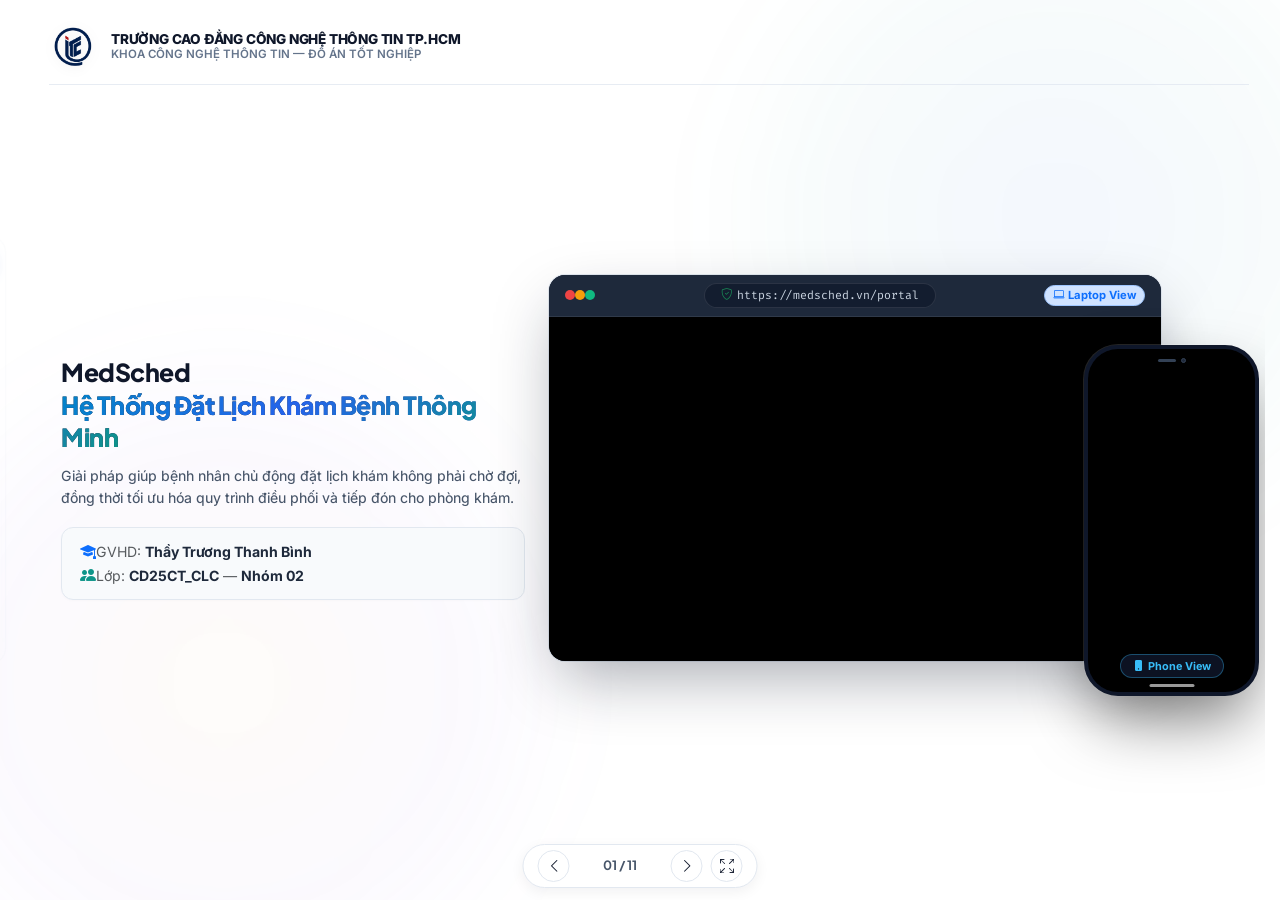
==== commit b68caa0f: "refactor(slide): move conclusion before demo and place live demo as final slide" ====
--- a/b_Slide/index.html
+++ b/b_Slide/index.html
@@ -1044,30 +1044,13 @@
         </div>
       </div>
     </section>
-    <section class="slide-section" id="slide-09">
-      <div class="content-box d-flex flex-column justify-content-between text-center position-relative">
-        <div class="d-flex justify-content-between align-items-center mb-2 pb-2 border-bottom">
-          <div class="d-flex align-items-center gap-2">
-            <h2 class="h4 fw-bold mb-0 text-slate-900">09. Trình Diễn Live Demo</h2>
-          </div>
-          <img src="./img/logo_itc.png" alt="Logo ITC" class="slide-header-itc-logo">
-        </div>
-
-        <!-- Chữ DEMO khổng lồ chính giữa màn hình -->
-        <div class="my-auto py-5 d-flex flex-column align-items-center justify-content-center">
-          <h1 class="fw-black mb-0 demo-display-title">
-            DEMO
-          </h1>
-        </div>
-      </div>
-    </section>
-    <!-- Slide 10: Tổng Kết Đề Tài & Định Hướng Phát Triển -->
+    <!-- Slide 09: Tổng Kết Đề Tài & Định Hướng Phát Triển -->
     <section class="slide-section" id="slide-10">
       <div class="content-box d-flex flex-column justify-content-between">
         <!-- Slide Header -->
         <div class="d-flex justify-content-between align-items-center mb-2 pb-2 border-bottom">
           <div class="d-flex align-items-center gap-2">
-            <h2 class="h4 fw-bold mb-0 text-slate-900">10. Tổng Kết Đề Tài &amp; Định Hướng Phát Triển</h2>
+            <h2 class="h4 fw-bold mb-0 text-slate-900">09. Tổng Kết Đề Tài &amp; Định Hướng Phát Triển</h2>
           </div>
           <img src="./img/logo_itc.png" alt="Logo ITC" class="slide-header-itc-logo">
         </div>
@@ -1203,6 +1186,25 @@
             <span class="badge bg-dark text-white px-3 py-1.5"><i class="bi bi-chat-dots-fill me-1.5"></i>Q&amp;A • Sẵn
               Sàng Trả Lời Câu Hỏi</span>
           </div>
+        </div>
+      </div>
+    </section>
+
+    <!-- Slide 10: Trình Diễn Live Demo -->
+    <section class="slide-section" id="slide-09">
+      <div class="content-box d-flex flex-column justify-content-between text-center position-relative">
+        <div class="d-flex justify-content-between align-items-center mb-2 pb-2 border-bottom">
+          <div class="d-flex align-items-center gap-2">
+            <h2 class="h4 fw-bold mb-0 text-slate-900">10. Trình Diễn Live Demo</h2>
+          </div>
+          <img src="./img/logo_itc.png" alt="Logo ITC" class="slide-header-itc-logo">
+        </div>
+
+        <!-- Chữ DEMO khổng lồ chính giữa màn hình -->
+        <div class="my-auto py-5 d-flex flex-column align-items-center justify-content-center">
+          <h1 class="fw-black mb-0 demo-display-title">
+            DEMO
+          </h1>
         </div>
       </div>
     </section>
@@ -1222,8 +1224,8 @@
     <a href="#slide-06" class="side-number-item" data-index="6" data-tooltip="06. CSDL Quan Hệ 3NF">06</a>
     <a href="#slide-07" class="side-number-item" data-index="7" data-tooltip="07. Concurrency &amp; AI">07</a>
     <a href="#slide-08" class="side-number-item" data-index="8" data-tooltip="08. Prometheus &amp; Grafana">08</a>
-    <a href="#slide-09" class="side-number-item" data-index="9" data-tooltip="09. Trình Diễn Live Demo">09</a>
-    <a href="#slide-10" class="side-number-item" data-index="10" data-tooltip="10. Tổng Kết &amp; Định Hướng">10</a>
+    <a href="#slide-10" class="side-number-item" data-index="9" data-tooltip="09. Tổng Kết &amp; Định Hướng">09</a>
+    <a href="#slide-09" class="side-number-item" data-index="10" data-tooltip="10. Trình Diễn Live Demo">10</a>
   </nav>
 
   <!-- Bottom Floating Navigation Toolbar -->
